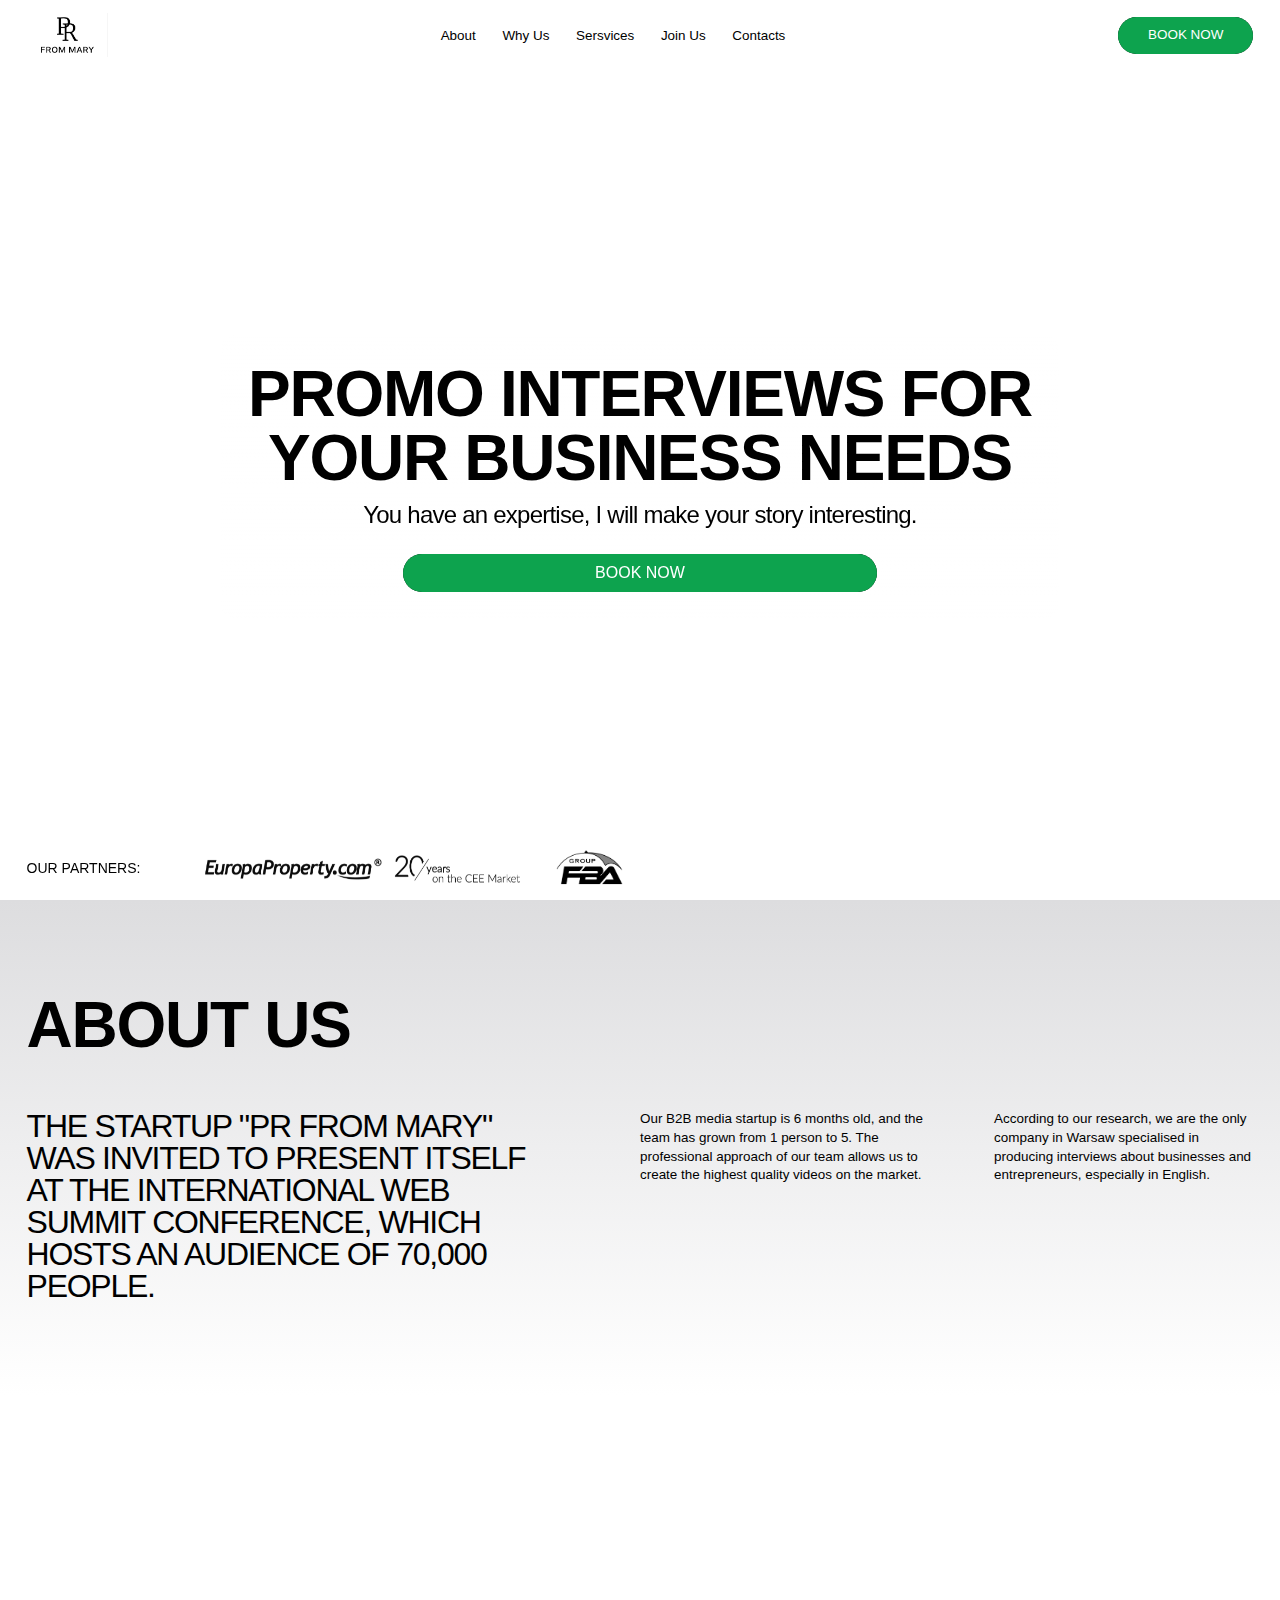
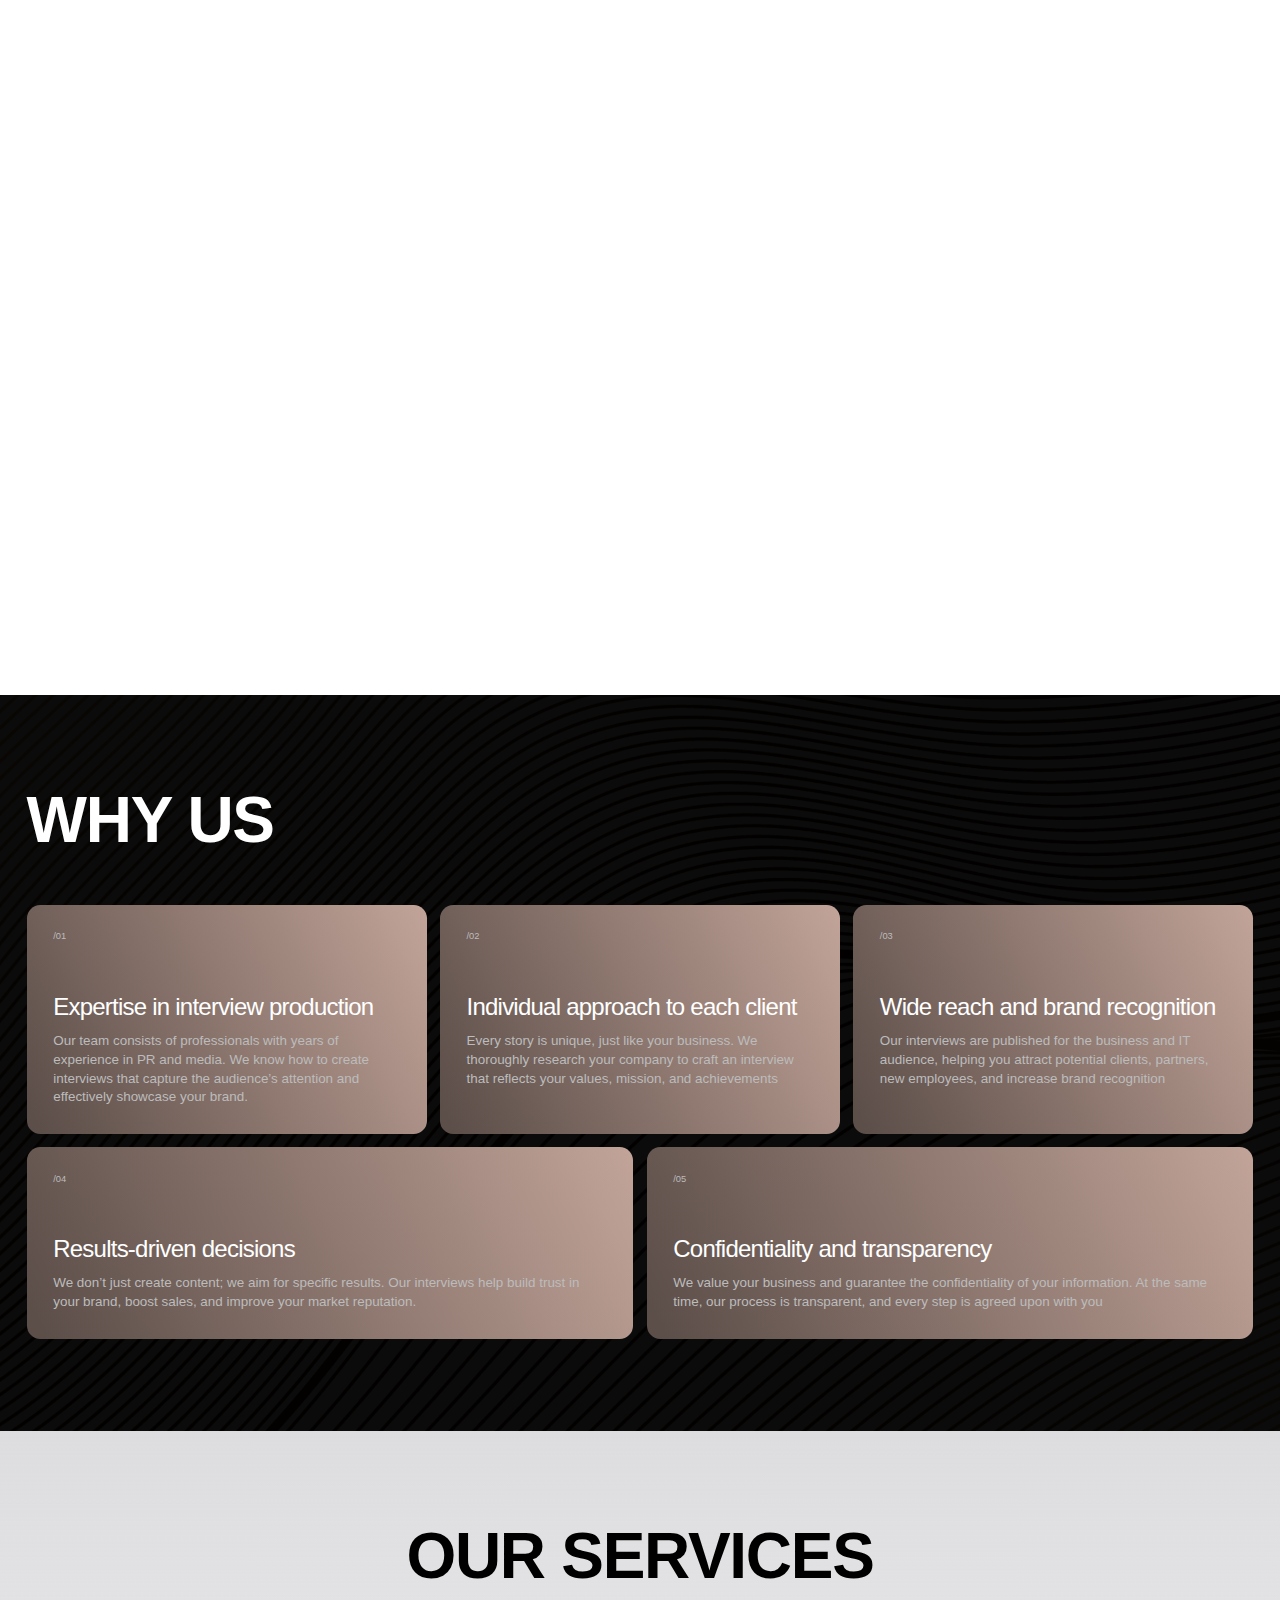
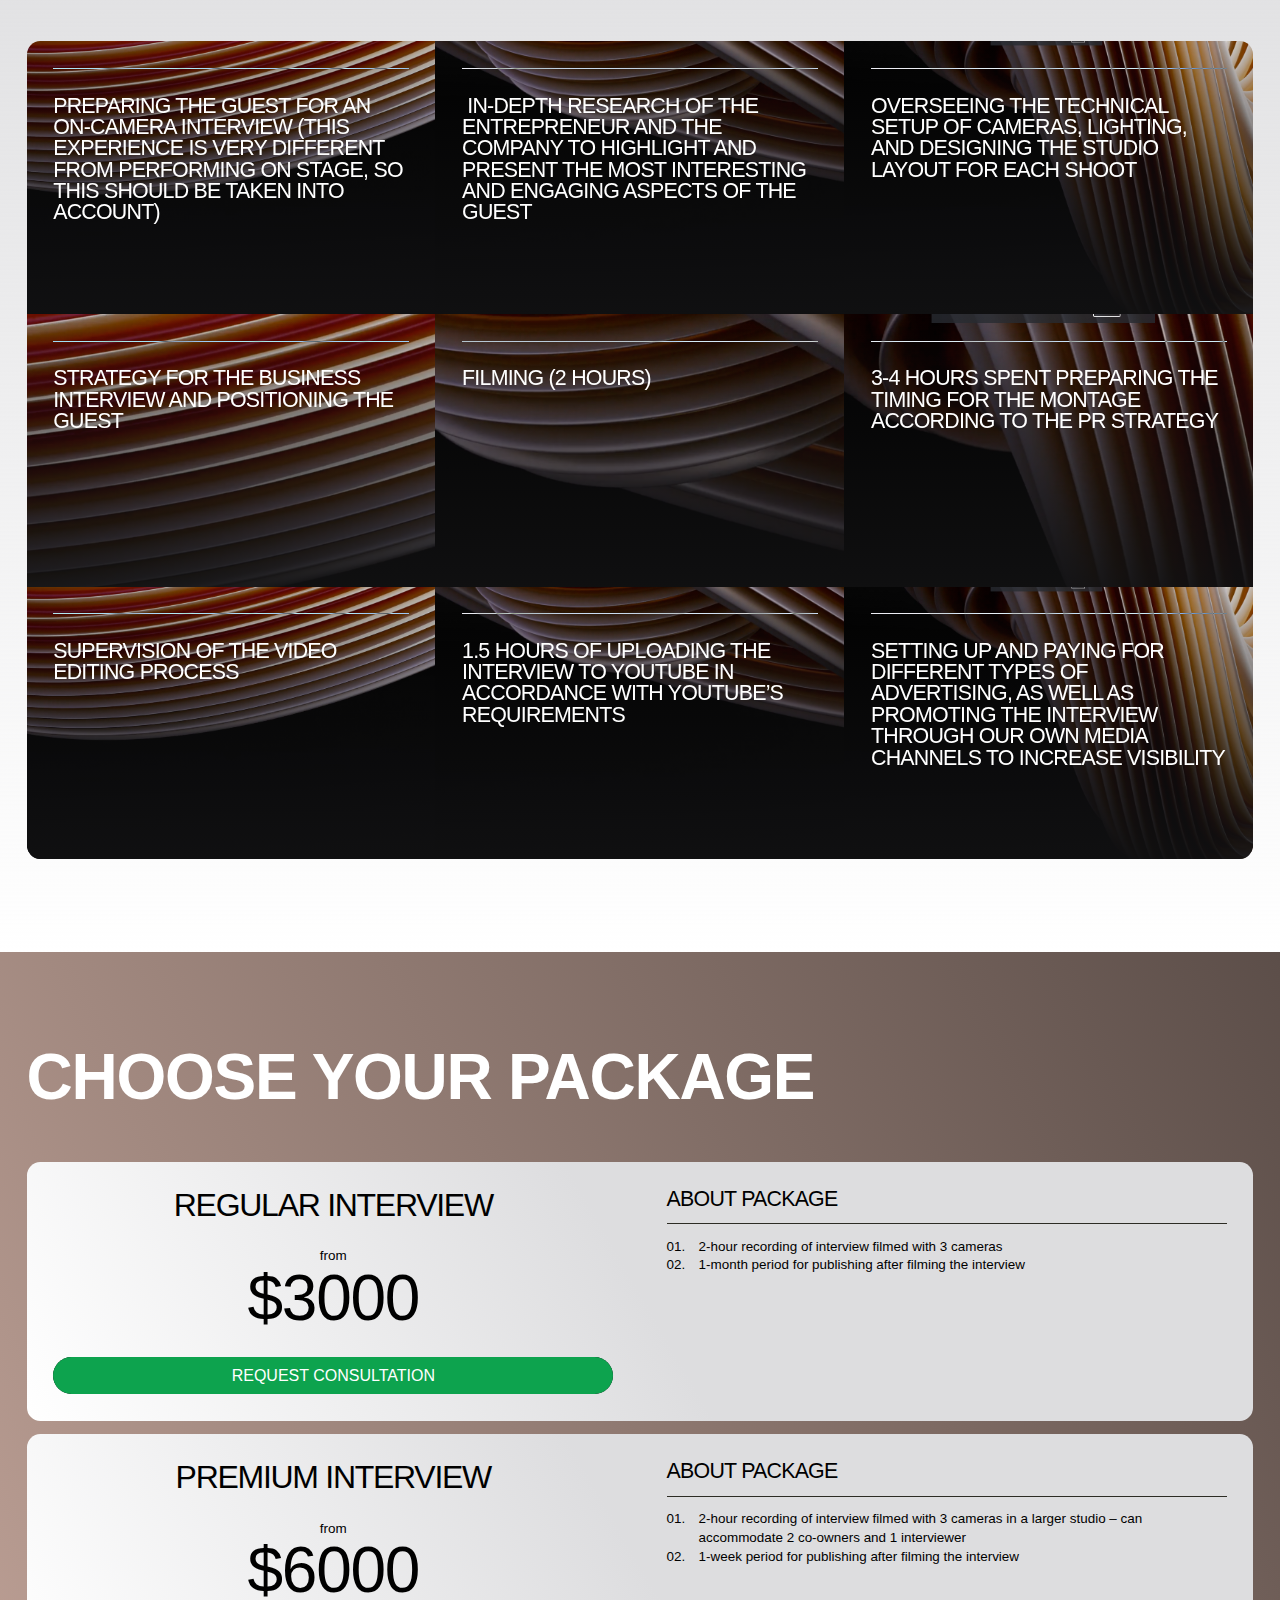
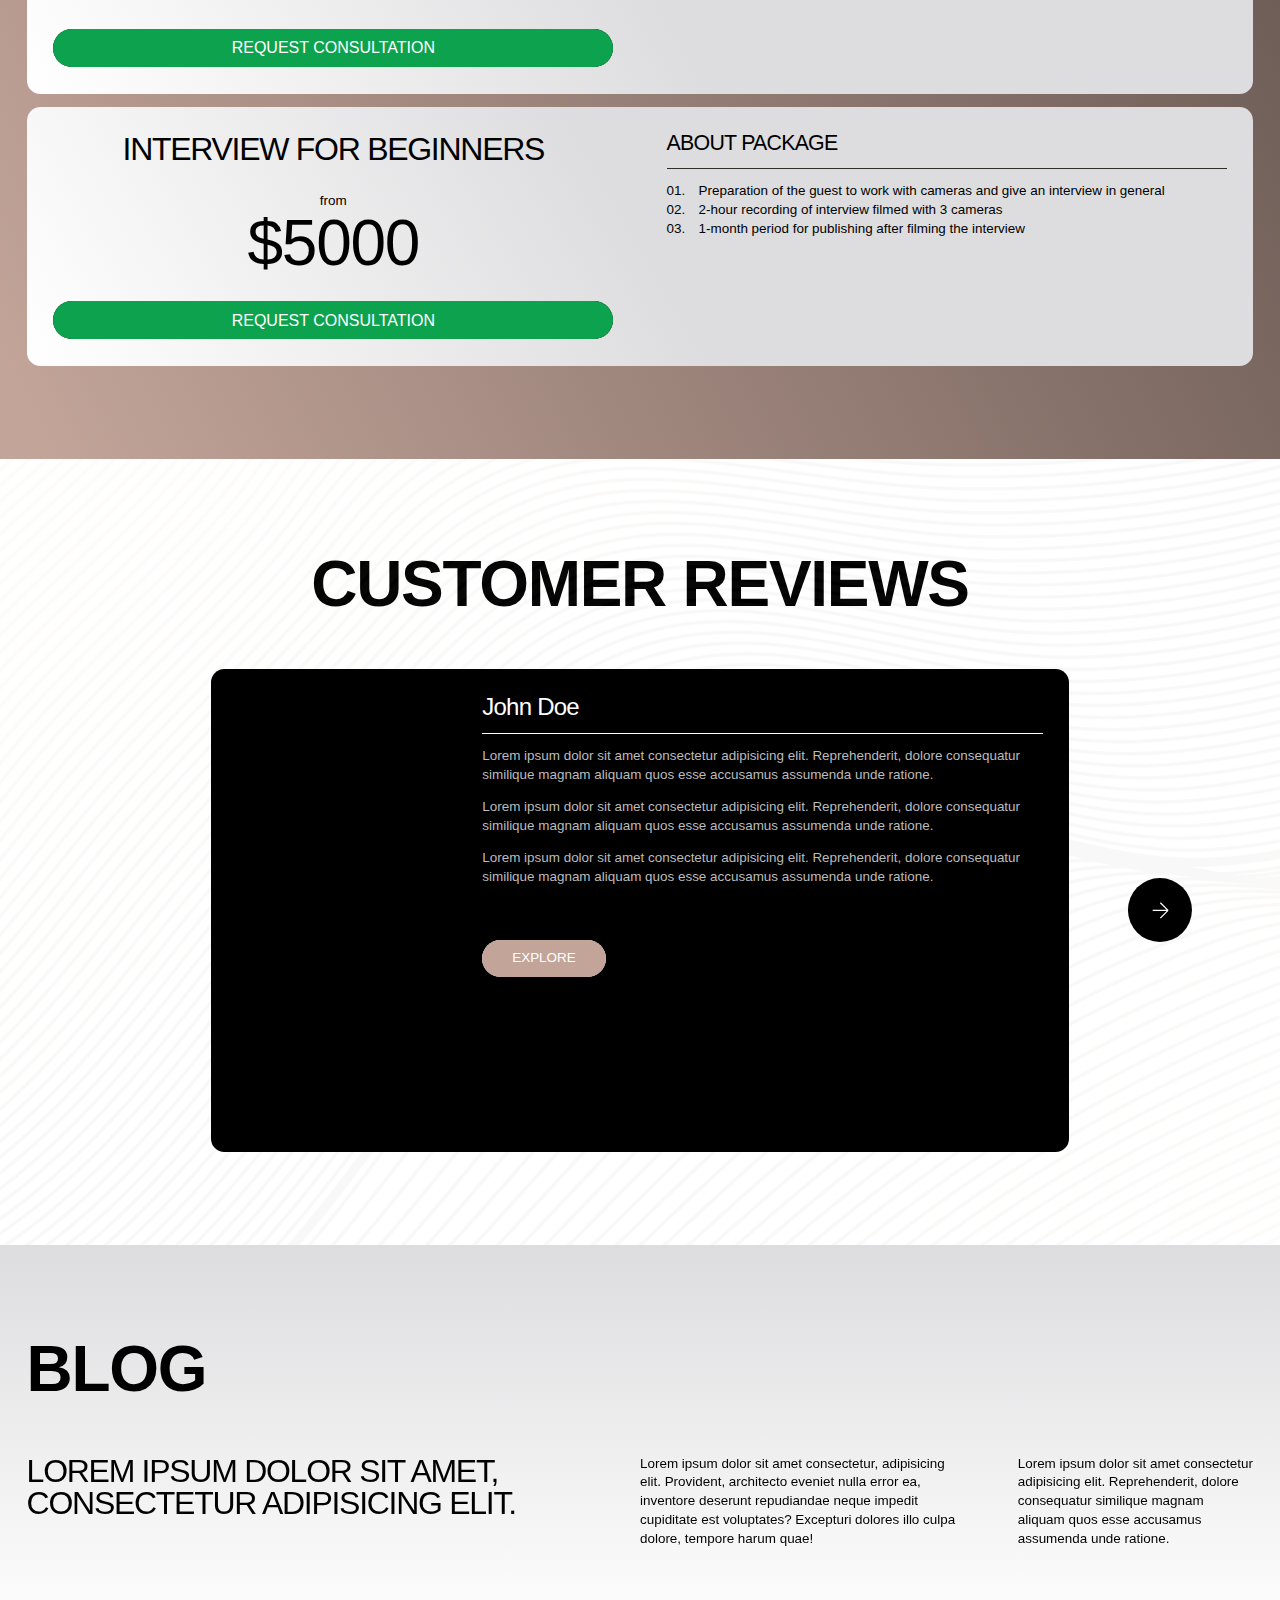
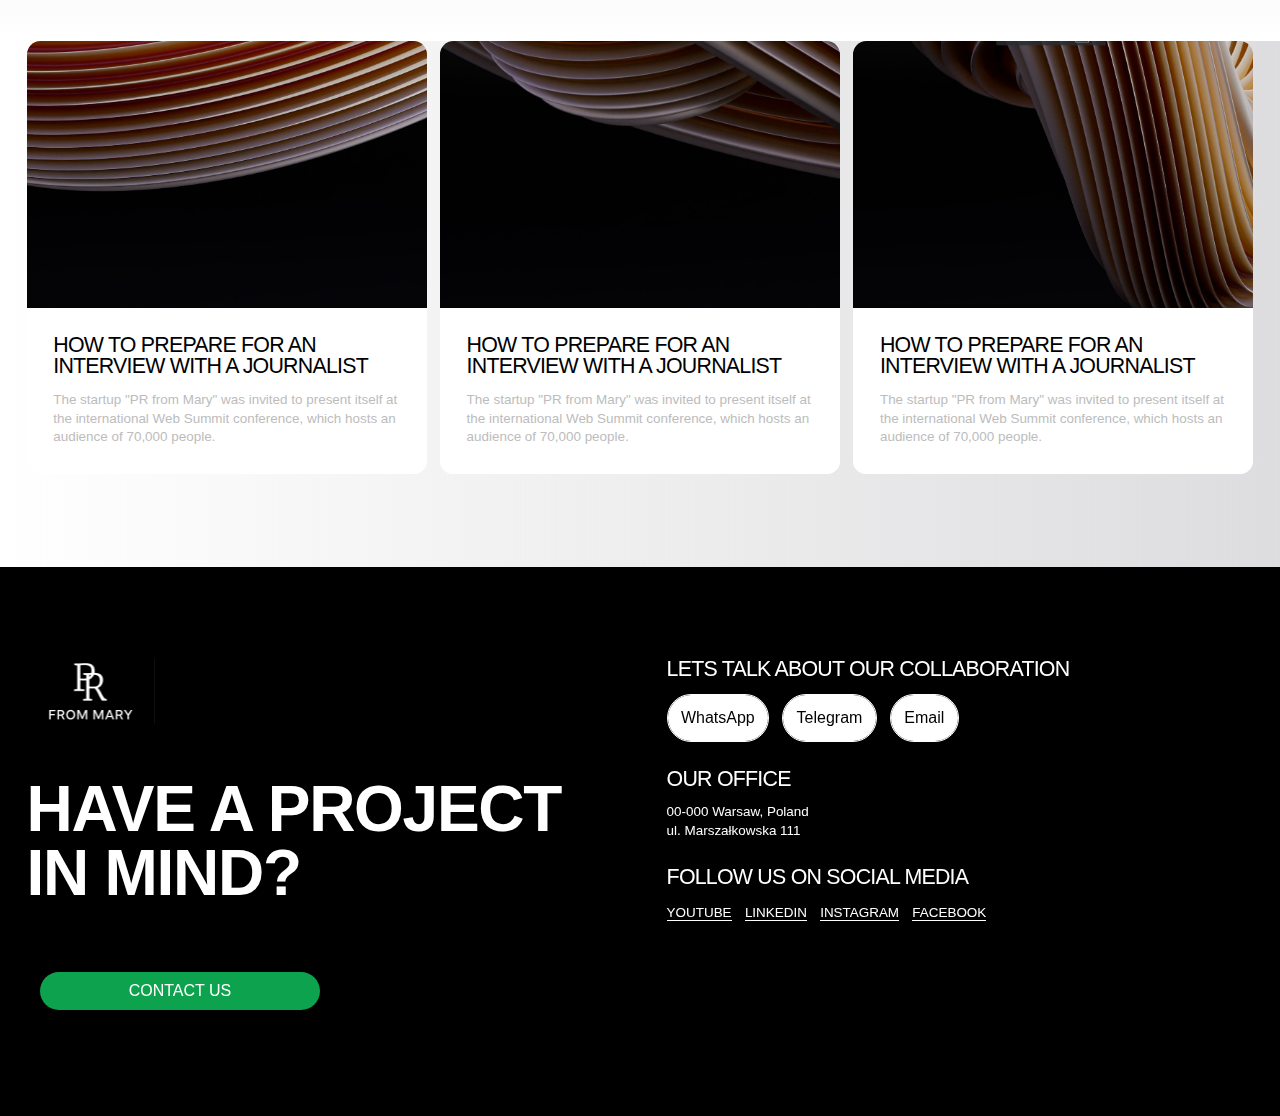
==== index.html @ 4bf8c911 "Initial commit" ====
<!DOCTYPE html>
<html lang="en" data-status="local">

<head>
    <meta charset="utf-8">
    <meta name="viewport" content="width=device-width, initial-scale=1.0, maximum-scale=1.0, user-scalable=0">
    <meta name="format-detection" content="telephone=no">
    <meta name="format-detection" content="date=no">
    <meta name="format-detection" content="address=no">
    <meta name="format-detection" content="email=no">
    <meta content="notranslate" name="google">
    <link rel="icon" type="image/png" sizes="32x32" href="./static/favicon-32x32.png">
    <link rel="icon" type="image/png" sizes="16x16" href="./static/favicon-16x16.png">
    <link rel="mask-icon" href="./static/safari-pinned-tab.svg">
    <link rel="shortcut icon" href="./static/favicon.ico">
    <meta name="msapplication-TileColor" content="#da532c">
    <meta name="msapplication-config" content="./static/browserconfig.xml">
    <meta name="theme-color" content="#ffffff">
    <title>SalesFest-2024</title>
    <meta name="description" content="">
    <link rel="stylesheet" href="./assets/styles/main.min.css">
</head>

<body class="index" id="index">
    <!-- START SVG SPRITE--><svg xmlns="http://www.w3.org/2000/svg" xmlns:xlink="http://www.w3.org/1999/xlink" width="0" height="0" style="position:absolute">

        <symbol id="icon-logo" viewBox="0 0 245 47">
            <path fill-rule="evenodd" clip-rule="evenodd" d="M202.764 21.86c0 1.012-.915 1.88-1.899 1.88h-.959v2.864h.959c2.613 0 4.757-2.138 4.757-4.745v-5.283h5.001v10.028h2.857V13.711h-10.716v8.148zm23.576-.99c0 2.039-1.468 3.872-3.5 3.872h-.143c-2.032 0-3.501-1.602-3.501-3.871v-7.16h-2.858v7.16c0 4.3 2.941 6.45 6.359 6.45h.143c1.524 0 2.715-.507 3.5-1.433v.86c0 2.709-1.722 3.796-3.5 3.796h-.143c-1.525 0-2.947-1.047-3.501-2.39l-2.379.88c.901 2.292 3.293 4.017 5.88 4.017h.143c3.648 0 6.358-2.668 6.358-6.303V13.71h-2.858v7.16zm15.718-2.145V13.71h2.858v12.893h-2.858V21.59h-7.145v5.014h-2.857V13.711h2.857v5.014h7.145z" fill="#000"></path>
            <mask id="b" style="mask-type:alpha" maskUnits="userSpaceOnUse" x="162" y="7" width="30" height="33">
                <path fill-rule="evenodd" clip-rule="evenodd" d="M162.328 15.069c0-.122.067-.234.174-.292l14.036-7.558a.332.332 0 0 1 .314 0l14.036 7.558c.107.058.174.17.174.292V31.48a.332.332 0 0 1-.172.29l-14.036 7.68a.33.33 0 0 1-.318 0l-14.036-7.68a.332.332 0 0 1-.172-.29V15.069z" fill="url(#a)"></path>
            </mask>
            <g mask="url(#b)">
                <path d="M176.695 22.728l14.367-7.86v16.806l-14.367 7.861V22.728z" fill="url(#c)"></path>
                <path d="M176.695 22.881l-14.367-8.012 14.367-7.736 14.367 7.736-14.367 8.012z" fill="url(#d)"></path>
                <path d="M176.695 22.728l-14.367-7.86v16.806l14.367 7.861V22.728z" fill="url(#e)"></path>
                <mask id="g" style="mask-type:alpha" maskUnits="userSpaceOnUse" x="162" y="7" width="30" height="33">
                    <path fill-rule="evenodd" clip-rule="evenodd" d="M162.32 14.869v16.807l14.367 7.86 14.367-7.86V14.869l-14.367-7.736-14.367 7.736z" fill="url(#f)"></path>
                </mask>
                <g mask="url(#g)">
                    <path d="M176.695 22.732l-14.367-7.86v16.806l14.367 7.86V22.733z" fill="url(#h)"></path>
                    <path d="M162.055 14.594l14.643 8.012" stroke="url(#j)" stroke-width=".387" stroke-linecap="round" filter="url(#i)"></path>
                    <path d="M191.338 14.594l-14.643 8.012" stroke="url(#l)" stroke-width=".387" stroke-linecap="round" filter="url(#k)"></path>
                    <path d="M176.695 40.564V22.605" stroke="url(#n)" stroke-width=".387" stroke-linecap="round" filter="url(#m)"></path>
                    <path d="M162.055 14.594l14.643 8.012" stroke="url(#p)" stroke-width=".332" stroke-linecap="round" filter="url(#o)"></path>
                    <path d="M191.338 14.594l-14.643 8.012" stroke="url(#r)" stroke-width=".332" stroke-linecap="round" filter="url(#q)"></path>
                    <path d="M176.695 40.564V22.605" stroke="url(#t)" stroke-width=".332" stroke-linecap="round" filter="url(#s)"></path>
                </g>
            </g>
            <path d="M130.234 27.147v-6.63h2.75c.748 0 1.341.16 1.778.48.438.316.656.746.656 1.29 0 .388-.123.696-.371.924-.247.227-.575.38-.984.457.297.035.568.124.816.268.247.14.446.33.596.57.152.238.228.523.228.854 0 .351-.09.662-.272.933a1.802 1.802 0 0 1-.789.63c-.343.15-.756.224-1.239.224h-3.169zm1.213-1.079h1.956c.319 0 .57-.076.751-.229a.77.77 0 0 0 .272-.621c0-.308-.091-.55-.272-.725-.181-.179-.432-.268-.751-.268h-1.956v1.843zm0-2.788h1.55c.242 0 .449-.035.621-.104a.875.875 0 0 0 .402-.293.752.752 0 0 0 .142-.458.688.688 0 0 0-.315-.6c-.21-.144-.498-.216-.863-.216h-1.537v1.67zm5.672 3.867v-6.63h1.291v6.63h-1.291zm.652-7.653a.823.823 0 0 1-.579-.224.73.73 0 0 1-.237-.544c0-.213.079-.394.237-.544a.814.814 0 0 1 .579-.229c.224 0 .416.076.574.229.161.15.242.33.242.544 0 .21-.081.391-.242.544a.806.806 0 0 1-.574.224zm1.728 9.566v-3.03h.539a1.72 1.72 0 0 0 .35-.454c.098-.176.18-.384.246-.626.069-.242.126-.524.172-.846.046-.325.087-.696.121-1.113l.207-2.474h4.507v5.512h1.018v3.03h-1.26v-1.912h-4.623v1.913h-1.277zm1.92-3.03h2.961v-4.408h-2.089l-.138 1.369c-.066.696-.15 1.3-.25 1.812-.101.51-.262.918-.484 1.226zM64.371 38.809H50.695v8.127h13.676v-8.127zM61.434 19.555H47.758v8.127h13.675v-8.127zM58.496.328H44.82v8.127h13.676V.328z" fill="#000"></path>
            <path d="M44.814.328h-9.4v46.608h9.4V.329z" fill="#FFE800"></path>
            <path d="M18.805.328H.07v46.608h18.735V.329z" fill="#F22E52"></path>
            <path d="M18.642 38.842L10.09 27.027h7.539c9.074 0 14.59-6.528 14.622-13.35C32.22 6.823 26.671.328 17.63.328L.07.361v8.094H18.446c3.166.033 5.712 1.991 5.712 5.157v.196c0 3.199-2.546 5.124-5.712 5.157H.07v8.094l14.427 19.91H29.804v-8.094l-11.162-.033z" fill="#000"></path>
            <path d="M84.118 41.843h10.803c.914 0 1.828-.195 2.71-.555V6.79a7.547 7.547 0 0 0-2.71-.522H79.093v-.033h-.686v35.61h5.712z" fill="#056CF2"></path>
            <path d="M110.258 8.943C106.799 3.753 101.054.36 94.526.36h-24.12v8.03h24.447c3.819 0 7.213 2.709 8.975 6.462 0 0 4.015 7.54.686 15.83-1.436 4.635-5.288 8.29-9.661 8.29h-16.45v-11.26h-7.997v19.224h24.12c7.573 0 14.1-4.602 17.234-11.293.522-1.11.946-2.285 1.273-3.525 4.341-14.1-2.775-23.174-2.775-23.174z" fill="#000"></path>
            <defs>
                <filter id="i" x="161.307" y="13.846" width="16.136" height="9.508" filterUnits="userSpaceOnUse" color-interpolation-filters="sRGB">
                    <feFlood flood-opacity="0" result="BackgroundImageFix"></feFlood>
                    <feBlend in="SourceGraphic" in2="BackgroundImageFix" result="shape"></feBlend>
                    <feGaussianBlur stdDeviation=".276" result="effect1_foregroundBlur_435_1633"></feGaussianBlur>
                </filter>
                <filter id="k" x="175.947" y="13.846" width="16.136" height="9.508" filterUnits="userSpaceOnUse" color-interpolation-filters="sRGB">
                    <feFlood flood-opacity="0" result="BackgroundImageFix"></feFlood>
                    <feBlend in="SourceGraphic" in2="BackgroundImageFix" result="shape"></feBlend>
                    <feGaussianBlur stdDeviation=".276" result="effect1_foregroundBlur_435_1633"></feGaussianBlur>
                </filter>
                <filter id="m" x="175.947" y="21.858" width="1.496" height="19.453" filterUnits="userSpaceOnUse" color-interpolation-filters="sRGB">
                    <feFlood flood-opacity="0" result="BackgroundImageFix"></feFlood>
                    <feBlend in="SourceGraphic" in2="BackgroundImageFix" result="shape"></feBlend>
                    <feGaussianBlur stdDeviation=".276" result="effect1_foregroundBlur_435_1633"></feGaussianBlur>
                </filter>
                <filter id="o" x="161.725" y="14.264" width="15.308" height="8.675" filterUnits="userSpaceOnUse" color-interpolation-filters="sRGB">
                    <feFlood flood-opacity="0" result="BackgroundImageFix"></feFlood>
                    <feBlend in="SourceGraphic" in2="BackgroundImageFix" result="shape"></feBlend>
                    <feGaussianBlur stdDeviation=".083" result="effect1_foregroundBlur_435_1633"></feGaussianBlur>
                </filter>
                <filter id="q" x="176.365" y="14.264" width="15.308" height="8.675" filterUnits="userSpaceOnUse" color-interpolation-filters="sRGB">
                    <feFlood flood-opacity="0" result="BackgroundImageFix"></feFlood>
                    <feBlend in="SourceGraphic" in2="BackgroundImageFix" result="shape"></feBlend>
                    <feGaussianBlur stdDeviation=".083" result="effect1_foregroundBlur_435_1633"></feGaussianBlur>
                </filter>
                <filter id="s" x="176.365" y="22.276" width=".66" height="18.621" filterUnits="userSpaceOnUse" color-interpolation-filters="sRGB">
                    <feFlood flood-opacity="0" result="BackgroundImageFix"></feFlood>
                    <feBlend in="SourceGraphic" in2="BackgroundImageFix" result="shape"></feBlend>
                    <feGaussianBlur stdDeviation=".083" result="effect1_foregroundBlur_435_1633"></feGaussianBlur>
                </filter>
                <linearGradient id="a" x1="176.695" y1="20.955" x2="162.357" y2="31.739" gradientUnits="userSpaceOnUse">
                    <stop stop-color="#FF5201"></stop>
                    <stop offset=".51" stop-color="#EB3D00"></stop>
                    <stop offset="1" stop-color="#D42600"></stop>
                </linearGradient>
                <linearGradient id="c" x1="190.791" y1="15.409" x2="176.966" y2="39.535" gradientUnits="userSpaceOnUse">
                    <stop stop-color="#FF8004"></stop>
                    <stop offset="1" stop-color="#FF5201"></stop>
                </linearGradient>
                <linearGradient id="d" x1="176.695" y1="7.409" x2="176.695" y2="22.881" gradientUnits="userSpaceOnUse">
                    <stop stop-color="#FF6605"></stop>
                    <stop offset="1" stop-color="#FF8A06"></stop>
                </linearGradient>
                <linearGradient id="e" x1="176.695" y1="20.945" x2="162.328" y2="31.721" gradientUnits="userSpaceOnUse">
                    <stop stop-color="#FF5201"></stop>
                    <stop offset=".51" stop-color="#EB3D00"></stop>
                    <stop offset="1" stop-color="#D42600"></stop>
                </linearGradient>
                <linearGradient id="f" x1="176.687" y1="20.947" x2="162.32" y2="31.722" gradientUnits="userSpaceOnUse">
                    <stop stop-color="#FF5201"></stop>
                    <stop offset=".51" stop-color="#EB3D00"></stop>
                    <stop offset="1" stop-color="#D42600"></stop>
                </linearGradient>
                <linearGradient id="h" x1="173.932" y1="21.778" x2="170.617" y2="36.698" gradientUnits="userSpaceOnUse">
                    <stop stop-color="#FF0101" stop-opacity="0"></stop>
                    <stop offset="1" stop-color="#DD2800" stop-opacity=".71"></stop>
                </linearGradient>
                <linearGradient id="j" x1="162.331" y1="15.423" x2="176.698" y2="23.159" gradientUnits="userSpaceOnUse">
                    <stop stop-color="#FF8708"></stop>
                    <stop offset="1" stop-color="#FFC700"></stop>
                </linearGradient>
                <linearGradient id="l" x1="191.338" y1="14.594" x2="176.971" y2="22.33" gradientUnits="userSpaceOnUse">
                    <stop stop-color="#FF9B06"></stop>
                    <stop offset="1" stop-color="#FFC700"></stop>
                </linearGradient>
                <linearGradient id="n" x2="0" gradientUnits="userSpaceOnUse">
                    <stop stop-color="#FF5402"></stop>
                    <stop offset="1" stop-color="#FFC700"></stop>
                </linearGradient>
                <linearGradient id="p" x1="162.331" y1="15.423" x2="176.698" y2="23.159" gradientUnits="userSpaceOnUse">
                    <stop stop-color="#FF8708"></stop>
                    <stop offset="1" stop-color="#FFC700"></stop>
                </linearGradient>
                <linearGradient id="r" x1="191.338" y1="14.594" x2="176.971" y2="22.33" gradientUnits="userSpaceOnUse">
                    <stop stop-color="#FF9B06"></stop>
                    <stop offset="1" stop-color="#FFC700"></stop>
                </linearGradient>
                <linearGradient id="t" x2="0" gradientUnits="userSpaceOnUse">
                    <stop stop-color="#FF5402"></stop>
                    <stop offset="1" stop-color="#FFC700"></stop>
                </linearGradient>
            </defs>
        </symbol>

    </svg>

    <!-- END SVG SPRITE-->
    <!-- START LOADER--><!-- <div class="preloader" data-lenis-prevent>
  <img class="rte-form__img" src="./assets/images/footer.png" alt="" />
  <img class="rte-form__img--1" src="./assets/images/salesfest.png" alt="" />
  <img class="rte-form__img--2" src="./assets/images/deco-2.png" alt="" />
  <img class="rte-form__img--3" src="./assets/images/deco-3.png" alt="" />
  <svg
    class="preloader-svg"
    width="245"
    height="47"
    viewBox="0 0 245 47"
    fill="none"
    xmlns="http://www.w3.org/2000/svg"
  >
    <g data-loader-path xmlns="http://www.w3.org/2000/svg">
      <path
        fill-rule="evenodd"
        clip-rule="evenodd"
        d="M202.764 21.8592C202.764 22.8717 201.849 23.7392 200.865 23.7392H199.906V26.6043H200.865C203.478 26.6043 205.622 24.4658 205.622 21.8592V16.576H210.623V26.6043H213.48V13.7109H202.764V21.8592ZM226.34 20.8709C226.34 22.9086 224.872 24.7419 222.84 24.7419H222.697C220.665 24.7419 219.196 23.14 219.196 20.8709V13.7109H216.338V20.8709C216.338 25.1718 219.279 27.3207 222.697 27.3207H222.84C224.364 27.3207 225.555 26.8142 226.34 25.8882V26.7476C226.34 29.4566 224.618 30.5441 222.84 30.5441H222.697C221.172 30.5441 219.75 29.4971 219.196 28.1543L216.817 29.0339C217.718 31.3262 220.11 33.0511 222.697 33.0511H222.84C226.488 33.0511 229.198 30.3826 229.198 26.7476V13.7109H226.34V20.8709ZM242.058 18.7249V13.7109H244.916V26.6043H242.058V21.5903H234.913V26.6043H232.056V13.7109H234.913V18.7249H242.058Z"
        fill="black"
      />
      <g xmlns="http://www.w3.org/2000/svg" mask="url(#mask0_435_1633)">
        <path
          d="M176.695 22.7283L191.062 14.8672V31.6739L176.695 39.535V22.7283Z"
          fill="url(#paint1_linear_435_1633)"
        />
        <path
          d="M176.695 22.8811L162.328 14.8689L176.695 7.13281L191.062 14.8689L176.695 22.8811Z"
          fill="url(#paint2_linear_435_1633)"
        />
        <path
          d="M176.695 22.7283L162.328 14.8672V31.6739L176.695 39.535V22.7283Z"
          fill="url(#paint3_linear_435_1633)"
        />
        <mask
          id="mask1_435_1633"
          style="mask-type:alpha"
          maskUnits="userSpaceOnUse"
          x="162"
          y="7"
          width="30"
          height="33"
        >
          <path
            fill-rule="evenodd"
            clip-rule="evenodd"
            d="M162.32 14.8689V31.6756L176.687 39.5367L191.054 31.6756V14.8689L176.687 7.13281L162.32 14.8689Z"
            fill="url(#paint4_linear_435_1633)"
          />
        </mask>
        <g mask="url(#mask1_435_1633)">
          <path
            d="M176.695 22.7322L162.328 14.8711V31.6778L176.695 39.5389V22.7322Z"
            fill="url(#paint5_linear_435_1633)"
          />
          <g filter="url(#filter0_f_435_1633)">
            <path
              d="M162.055 14.5938L176.698 22.6063"
              stroke="url(#paint6_linear_435_1633)"
              stroke-width="0.386803"
              stroke-linecap="round"
            />
          </g>
          <g filter="url(#filter1_f_435_1633)">
            <path
              d="M191.338 14.5938L176.695 22.6063"
              stroke="url(#paint7_linear_435_1633)"
              stroke-width="0.386803"
              stroke-linecap="round"
            />
          </g>
          <g filter="url(#filter2_f_435_1633)">
            <path
              d="M176.695 40.564V22.6055"
              stroke="url(#paint8_linear_435_1633)"
              stroke-width="0.386803"
              stroke-linecap="round"
            />
          </g>
          <g filter="url(#filter3_f_435_1633)">
            <path
              d="M162.055 14.5938L176.698 22.6063"
              stroke="url(#paint9_linear_435_1633)"
              stroke-width="0.331546"
              stroke-linecap="round"
            />
          </g>
          <g filter="url(#filter4_f_435_1633)">
            <path
              d="M191.338 14.5938L176.695 22.6063"
              stroke="url(#paint10_linear_435_1633)"
              stroke-width="0.331546"
              stroke-linecap="round"
            />
          </g>
          <g filter="url(#filter5_f_435_1633)">
            <path
              d="M176.695 40.564V22.6055"
              stroke="url(#paint11_linear_435_1633)"
              stroke-width="0.331546"
              stroke-linecap="round"
            />
          </g>
        </g>
      </g>

      <path
        xmlns="http://www.w3.org/2000/svg"
        d="M130.234 27.1472V20.5172H132.984C133.732 20.5172 134.325 20.6769 134.762 20.9964C135.2 21.313 135.418 21.7432 135.418 22.2869C135.418 22.6753 135.295 22.9834 135.047 23.2106C134.8 23.4381 134.472 23.5905 134.063 23.6682C134.36 23.7028 134.631 23.7919 134.879 23.9358C135.126 24.0768 135.325 24.2668 135.475 24.5057C135.627 24.7443 135.703 25.0292 135.703 25.3602C135.703 25.7114 135.613 26.0221 135.431 26.2927C135.25 26.56 134.987 26.7702 134.642 26.9226C134.299 27.0724 133.886 27.1472 133.403 27.1472H130.234ZM131.447 26.0681H133.403C133.722 26.0681 133.973 25.9918 134.154 25.8393C134.335 25.6869 134.426 25.4797 134.426 25.2179C134.426 24.9098 134.335 24.6683 134.154 24.4927C133.973 24.3141 133.722 24.225 133.403 24.225H131.447V26.0681ZM131.447 23.2798H132.997C133.239 23.2798 133.446 23.2452 133.618 23.176C133.794 23.1071 133.928 23.0092 134.02 22.8826C134.115 22.753 134.162 22.6006 134.162 22.425C134.162 22.1691 134.057 21.969 133.847 21.8251C133.637 21.6811 133.349 21.6093 132.984 21.6093H131.447V23.2798ZM137.119 27.1472V20.5172H138.41V27.1472H137.119ZM137.771 19.4943C137.546 19.4943 137.354 19.4193 137.192 19.2698C137.034 19.1174 136.955 18.9359 136.955 18.726C136.955 18.5129 137.034 18.3317 137.192 18.1819C137.354 18.0295 137.546 17.9531 137.771 17.9531C137.995 17.9531 138.187 18.0295 138.345 18.1819C138.506 18.3317 138.587 18.5129 138.587 18.726C138.587 18.9359 138.506 19.1174 138.345 19.2698C138.187 19.4193 137.995 19.4943 137.771 19.4943ZM139.499 29.0595V26.0293H140.038C140.176 25.9027 140.293 25.7515 140.388 25.5759C140.486 25.4003 140.568 25.1918 140.634 24.9502C140.703 24.7084 140.76 24.4264 140.806 24.1043C140.852 23.7788 140.893 23.4077 140.927 22.9906L141.134 20.5172H145.641V26.0293H146.659V29.0595H145.399V27.1472H140.776V29.0595H139.499ZM141.419 26.0293H144.38V21.6221H142.291L142.153 22.9906C142.087 23.6868 142.003 24.2913 141.903 24.8034C141.802 25.3129 141.641 25.7212 141.419 26.0293Z"
        fill="black"
      />
    </g>

    <g data-loader-path-logo>
      <path d="M64.371 38.8086H50.6953V46.9357H64.371V38.8086Z" fill="black" />
      <path d="M61.4335 19.5547H47.7578V27.6818H61.4335V19.5547Z" fill="black" />
      <path d="M58.496 0.328125H44.8203V8.45522H58.496V0.328125Z" fill="black" />
      <path d="M44.8141 0.328125H35.4141V46.9365H44.8141V0.328125Z" fill="#FFE800" />
      <path d="M18.805 0.328125H0.0703125V46.9365H18.805V0.328125Z" fill="#F22E52" />
      <path
        d="M18.6418 38.842L10.0905 27.0267H17.63C26.7037 27.0267 32.2196 20.499 32.2523 13.6774C32.2196 6.82327 26.671 0.328125 17.63 0.328125L0.0703125 0.360766V8.45522H7.57726H14.3335H18.3481C18.3807 8.45522 18.4134 8.45522 18.446 8.45522C21.612 8.48785 24.1578 10.4462 24.1578 13.6122C24.1578 13.6448 24.1578 13.6774 24.1578 13.7101C24.1578 13.7427 24.1578 13.7754 24.1578 13.808C24.1578 17.0066 21.612 18.9323 18.446 18.9649C18.4134 18.9649 18.3807 18.9649 18.3481 18.9649H14.3335H7.57726H4.21546H0.0703125V27.0594L14.4967 46.9691H18.6418H24.5168H29.8043V38.8747L18.6418 38.842Z"
        fill="black"
      />
      <path
        d="M84.1181 41.8434H88.1H91.3639H94.9215C95.8354 41.8434 96.7493 41.6476 97.6305 41.2885V6.78924C96.7819 6.46285 95.868 6.26702 94.9215 6.26702H91.3639H88.1H79.0917V6.23438H78.4062V41.8434H79.0917H84.1181Z"
        fill="#056CF2"
      />
      <path
        d="M110.258 8.94341C106.799 3.75383 101.054 0.359375 94.5264 0.359375H84.0819H70.4062V6.5934V8.3559V8.38854H79.0882H79.741H88.0312H91.2951H94.8528C98.6715 8.38854 102.066 11.0976 103.828 14.851C103.828 14.851 107.843 22.3906 104.514 30.6809C103.078 35.3156 99.2264 38.9712 94.8528 38.9712H91.2951H88.0312H84.0819H79.0882H78.4028V27.7108H70.4062V38.9712V42.5941V46.9351H79.0882H84.0819H94.5264C102.099 46.9351 108.626 42.333 111.76 35.642C112.282 34.5323 112.706 33.3573 113.033 32.117C117.374 18.017 110.258 8.94341 110.258 8.94341Z"
        fill="black"
      />
    </g>

    <defs>
      <filter
        id="filter5_f_435_1633"
        x="176.365"
        y="22.2756"
        width="0.659671"
        height="18.6206"
        filterUnits="userSpaceOnUse"
        color-interpolation-filters="sRGB"
      >
        <feFlood flood-opacity="0" result="BackgroundImageFix" />
        <feBlend mode="normal" in="SourceGraphic" in2="BackgroundImageFix" result="shape" />
        <feGaussianBlur stdDeviation="0.0828865" result="effect1_foregroundBlur_435_1633" />
      </filter>
      <linearGradient
        id="paint0_linear_435_1633"
        x1="176.695"
        y1="20.9552"
        x2="162.357"
        y2="31.7387"
        gradientUnits="userSpaceOnUse"
      >
        <stop stop-color="#FF5201" />
        <stop offset="0.510417" stop-color="#EB3D00" />
        <stop offset="1" stop-color="#D42600" />
      </linearGradient>
      <linearGradient
        id="paint1_linear_435_1633"
        x1="190.791"
        y1="15.4093"
        x2="176.966"
        y2="39.535"
        gradientUnits="userSpaceOnUse"
      >
        <stop stop-color="#FF8004" />
        <stop offset="1" stop-color="#FF5201" />
      </linearGradient>
      <linearGradient
        id="paint2_linear_435_1633"
        x1="176.695"
        y1="7.40894"
        x2="176.695"
        y2="22.8811"
        gradientUnits="userSpaceOnUse"
      >
        <stop stop-color="#FF6605" />
        <stop offset="1" stop-color="#FF8A06" />
      </linearGradient>
      <linearGradient
        id="paint3_linear_435_1633"
        x1="176.695"
        y1="20.9455"
        x2="162.328"
        y2="31.7206"
        gradientUnits="userSpaceOnUse"
      >
        <stop stop-color="#FF5201" />
        <stop offset="0.510417" stop-color="#EB3D00" />
        <stop offset="1" stop-color="#D42600" />
      </linearGradient>
    </defs>
  </svg>
</div> -->

    <!-- END LOADER-->
    <!-- START POPUP MODAL-->
    <!-- END POPUP MODAL-->
    <!-- START MENU-->
    <!-- END MENU-->
    <!-- --------->
    <!-- --------->
    <!-- --------->
    <!-- --------->
    <!-- START HEADER-->
    <header class="header">
        <div class="header-inner">
            <div class="header-logo"><a href="#"><img src="./assets/images/logo-white.png" alt=""></a></div>
            <div class="header-nav">
                <ul class="header-nav-list">
                    <li class="header-nav-item"><a class="header-nav-item__link text-20 text-black" href="#about">About</a></li>
                    <li class="header-nav-item"><a class="header-nav-item__link text-20 text-black" href="#leaders">Why Us</a></li>
                    <li class="header-nav-item"><a class="header-nav-item__link text-20 text-black" href="#agenda">Sersvices</a></li>
                    <li class="header-nav-item"><a class="header-nav-item__link text-20 text-black" href="#join">Join Us</a></li>
                    <li class="header-nav-item"><a class="header-nav-item__link text-20 text-black" href="#team">Contacts</a></li>
                </ul>
            </div>
            <div class="header-contacts-wrap">
                <div class="header-btn">
                    <button class="button button--mimas button--green" data-open-tickets-form><span class="text-20 text-white">BOOK NOW</span></button>
                </div>
                <div class="header-burger-wrap">
                    <button class="header-burger">
                        <div class="header-burger__line"></div>
                        <div class="header-burger__line"></div>
                        <div class="header-burger__line"></div>
                    </button>
                </div>
            </div>
        </div>
        <div class="header-menu-tab">
            <div class="header-menu-tab__bg"><svg xmlns="http://www.w3.org/2000/svg" width="768" height="1024" viewBox="0 0 768 1024" fill="none">
                    <path d="M-35.5 853L769.5 794.5V1040.5H-35.5V853Z" fill="#9A66DE" />
                    <path d="M-60.5 690L802.5 547V824.5L-60.5 865.5V690Z" fill="black" />
                    <path d="M-60.5 685L802.5 542V819.5L-60.5 860.5V685Z" fill="#F77073" />
                    <path d="M799 355L-16.5 409.5V690.5L799 552.5V355Z" fill="black" />
                    <path d="M799 352L-16.5 406.5V687.5L799 549.5V352Z" fill="#FA9246" />
                    <path d="M-28.5 233L786 157.5V388.5L-28.5 429.5V233Z" fill="black" />
                    <path d="M-28.5 228L786 152.5V383.5L-28.5 424.5V228Z" fill="#319B67" />
                    <path d="M834.5 162L-33 273V-20H834.5V162Z" fill="black" />
                    <path d="M834.5 157L-33 268V-25H834.5V157Z" fill="#3162D5" />
                </svg>
            </div>
            <div class="header-nav header-nav--mobile">
                <ul class="header-nav-list">
                    <li class="header-nav-item"><a class="header-nav-item__link text-160 text-white" href="#about">Про SalesFest-2024</a></li>
                    <li class="header-nav-item"><a class="header-nav-item__link text-160 text-white" href="#leaders">Спікери</a></li>
                    <li class="header-nav-item"><a class="header-nav-item__link text-160 text-white" href="#agenda">Програма</a></li>
                    <li class="header-nav-item"><a class="header-nav-item__link text-160 text-white" href="#join">Співробітництво</a></li>
                    <li class="header-nav-item"><a class="header-nav-item__link text-160 text-white" href="#team">Організатор</a></li>
                </ul>
            </div>
        </div>
    </header>
    <div class="page__inner">
        <div class="page__content">
            <div class="container">
                <section class="hero">
                    <div class="hero-inner">
                        <div class="hero__img-wrap">
                            <video src="./assets/images/hero/hero.mp4" autoplay loop muted playsinline> </video>
                        </div>
                        <div class="hero-intro">
                            <div class="hero-intro-title-wrap" parallax-block-hero data-speed="2">
                                <h1 class="text-96 text-black">PROMO INTERVIEWS FOR </br> YOUR BUSINESS NEEDS</h1><span class="text-36 text-black">You have an expertise, I will make your story interesting.</span>
                            </div>
                            <div class="hero-intro-btn-wrap">
                                <button class="button button--mimas button--green button--l"> <span class="text-24 text-white">BOOK NOW</span></button>
                            </div>
                        </div>
                    </div>
                </section>
                <section class="about" id="about">
                    <div class="about-inner">
                        <div class="about-intro">
                            <h2 class="about-intro__title text-96 text-black" parallax-block-hero data-speed="3">About us</h2>
                            <div class="about-text-wrap">
                                <p class="about-text-large text-48 text-black">The startup "PR from Mary" was invited to present itself at the international Web Summit conference, which hosts an audience of 70,000 people.</p>
                                <div class="about-subtext">
                                    <p class="text-20 text-black">Our B2B media startup is 6 months old, and the team has grown from 1 person to 5. The professional approach of our team allows us to create the highest quality videos on the market.</p>
                                    <p class="text-20 text-black">According to our research, we are the only company in Warsaw specialised in producing interviews about businesses and entrepreneurs, especially in English.</p>
                                </div>
                            </div>
                        </div>
                        <div class="about-image-wrap">
                            <video src="./assets/images/about/about.mp4" autoplay loop muted playsinline> </video>
                        </div>
                        <div class="about-list-wrap">
                            <div class="about-list-bg"> <img src="./assets/images/about/about-bg.png" alt=""></div>
                            <h2 class="about-list__title text-96 text-white">WHY US</h2>
                            <div class="about-list">
                                <div class="about-card"> <span class="about-card-number text-14 text-gray">/01</span>
                                    <div class="about-card-text">
                                        <h3 class="text-36 text-white">Expertise in interview production</h3>
                                        <p class="text-20 text-gray">Our team consists of professionals with years of experience in PR and media. We know how to create interviews that capture the audience’s attention and effectively showcase your brand.</p>
                                    </div>
                                </div>
                                <div class="about-card"> <span class="about-card-number text-14 text-gray">/02</span>
                                    <div class="about-card-text">
                                        <h3 class="text-36 text-white">Individual approach to each client</h3>
                                        <p class="text-20 text-gray">Every story is unique, just like your business. We thoroughly research your company to craft an interview that reflects your values, mission, and achievements</p>
                                    </div>
                                </div>
                                <div class="about-card"> <span class="about-card-number text-14 text-gray">/03</span>
                                    <div class="about-card-text">
                                        <h3 class="text-36 text-white">Wide reach and brand recognition</h3>
                                        <p class="text-20 text-gray">Our interviews are published for the business and IT audience, helping you attract potential clients, partners, new employees, and increase brand recognition</p>
                                    </div>
                                </div>
                                <div class="about-card"> <span class="about-card-number text-14 text-gray">/04</span>
                                    <div class="about-card-text">
                                        <h3 class="text-36 text-white">Results-driven decisions</h3>
                                        <p class="text-20 text-gray">We don’t just create content; we aim for specific results. Our interviews help build trust in your brand, boost sales, and improve your market reputation.</p>
                                    </div>
                                </div>
                                <div class="about-card"> <span class="about-card-number text-14">/05</span>
                                    <div class="about-card-text">
                                        <h3 class="text-36 text-white">Confidentiality and transparency</h3>
                                        <p class="text-20 text-gray">We value your business and guarantee the confidentiality of your information. At the same time, our process is transparent, and every step is agreed upon with you</p>
                                    </div>
                                </div>
                            </div>
                        </div>
                    </div>
                </section>
                <section class="services" id="services">
                    <div class="services-inner">
                        <h2 class="services-title text-96 text-black">our services</h2>
                        <div class="services-list">
                            <div class="services-item">
                                <div class="services-item__img-wrap"><img src="./assets/images/services/1.jpg" alt=""></div>
                                <div class="services-item-line"></div>
                                <h3 class="text-32-u text-white">Preparing the guest for an on-camera interview (this experience is very different from performing on stage, so this should be taken into account)</h3>
                            </div>
                            <div class="services-item">
                                <div class="services-item__img-wrap"><img src="./assets/images/services/2.jpg" alt=""></div>
                                <div class="services-item-line"></div>
                                <h3 class="text-32-u text-white"> In-depth research of the entrepreneur and the company to highlight and present the most interesting and engaging aspects of the guest</h3>
                            </div>
                            <div class="services-item">
                                <div class="services-item__img-wrap"><img src="./assets/images/services/3.jpg" alt=""></div>
                                <div class="services-item-line"></div>
                                <h3 class="text-32-u text-white">Overseeing the technical setup of cameras, lighting, and designing the studio layout for each shoot</h3>
                            </div>
                            <div class="services-item">
                                <div class="services-item__img-wrap"><img src="./assets/images/services/1.jpg" alt=""></div>
                                <div class="services-item-line"></div>
                                <h3 class="text-32-u text-white">Strategy for the business interview and positioning the guest</h3>
                            </div>
                            <div class="services-item">
                                <div class="services-item__img-wrap"><img src="./assets/images/services/2.jpg" alt=""></div>
                                <div class="services-item-line"></div>
                                <h3 class="text-32-u text-white">Filming (2 hours)</h3>
                            </div>
                            <div class="services-item">
                                <div class="services-item__img-wrap"><img src="./assets/images/services/3.jpg" alt=""></div>
                                <div class="services-item-line"></div>
                                <h3 class="text-32-u text-white">3-4 hours spent preparing the timing for the montage according to the PR strategy</h3>
                            </div>
                            <div class="services-item">
                                <div class="services-item__img-wrap"><img src="./assets/images/services/1.jpg" alt=""></div>
                                <div class="services-item-line"></div>
                                <h3 class="text-32-u text-white">Supervision of the video editing process</h3>
                            </div>
                            <div class="services-item">
                                <div class="services-item__img-wrap"><img src="./assets/images/services/2.jpg" alt=""></div>
                                <div class="services-item-line"></div>
                                <h3 class="text-32-u text-white">1.5 hours of uploading the interview to YouTube in accordance with YouTube’s requirements</h3>
                            </div>
                            <div class="services-item">
                                <div class="services-item__img-wrap"><img src="./assets/images/services/3.jpg" alt=""></div>
                                <div class="services-item-line"></div>
                                <h3 class="text-32-u text-white">Setting up and paying for different types of advertising, as well as promoting the interview through our own media channels to increase visibility</h3>
                            </div>
                        </div>
                    </div>
                </section>
                <section class="join" id="join">
                    <div class="join-inner">
                        <h2 class="join__title text-96 text-white" parallax-block-hero data-speed="3">Choose Your Package</h2>
                        <div class="join-list">
                            <div class="join-card">
                                <div class="join-card-left"><span class="text-48 text-black">Regular interview</span>
                                    <div class="join-card-price-wrap"><span class="text-20 text-black">from</span><span class="join-card-price text-96-m text-black">$3000</span></div><a class="button button--mimas button--green button--l" href=""> <span class="text-24 text-white">REQUEST CONSULTATION</span></a>
                                </div>
                                <div class="join-card-right"><span class="join-card-right__title text-32-u text-black">ABOUT PACKAGE</span>
                                    <div class="join-card-right-line"></div>
                                    <div class="join-card-right-list">
                                        <div class="join-card-right-item"><span class="join-card-right-card-number text-20 text-black">01.</span>
                                            <p class="text-20 text-black">2-hour recording of interview filmed with 3 cameras</p>
                                        </div>
                                        <div class="join-card-right-item"><span class="join-card-right-card-number text-20 text-black">02.</span>
                                            <p class="text-20 text-black">1-month period for publishing after filming the interview</p>
                                        </div>
                                    </div>
                                </div>
                            </div>
                            <div class="join-card">
                                <div class="join-card-left"><span class="text-48 text-black">Premium interview</span>
                                    <div class="join-card-price-wrap"><span class="text-20 text-black">from</span><span class="join-card-price text-96-m text-black">$6000</span></div><a class="button button--mimas button--green button--l" href=""> <span class="text-24 text-white">REQUEST CONSULTATION</span></a>
                                </div>
                                <div class="join-card-right"><span class="join-card-right__title text-32-u text-black">ABOUT PACKAGE</span>
                                    <div class="join-card-right-line"></div>
                                    <div class="join-card-right-list">
                                        <div class="join-card-right-item"><span class="join-card-right-card-number text-20 text-black">01.</span>
                                            <p class="text-20 text-black">2-hour recording of interview filmed with 3 cameras in a larger studio – can accommodate 2 co-owners and 1 interviewer</p>
                                        </div>
                                        <div class="join-card-right-item"><span class="join-card-right-card-number text-20 text-black">02.</span>
                                            <p class="text-20 text-black">1-week period for publishing after filming the interview</p>
                                        </div>
                                    </div>
                                </div>
                            </div>
                            <div class="join-card">
                                <div class="join-card-left"><span class="text-48 text-black">Interview for beginners</span>
                                    <div class="join-card-price-wrap"><span class="text-20 text-black">from</span><span class="join-card-price text-96-m text-black">$5000</span></div><a class="button button--mimas button--green button--l" href=""> <span class="text-24 text-white">REQUEST CONSULTATION</span></a>
                                </div>
                                <div class="join-card-right"><span class="join-card-right__title text-32-u text-black">ABOUT PACKAGE</span>
                                    <div class="join-card-right-line"></div>
                                    <div class="join-card-right-list">
                                        <div class="join-card-right-item"><span class="join-card-right-card-number text-20 text-black">01.</span>
                                            <p class="text-20 text-black">Preparation of the guest to work with cameras and give an interview in general</p>
                                        </div>
                                        <div class="join-card-right-item"><span class="join-card-right-card-number text-20 text-black">02.</span>
                                            <p class="text-20 text-black">2-hour recording of interview filmed with 3 cameras</p>
                                        </div>
                                        <div class="join-card-right-item"><span class="join-card-right-card-number text-20 text-black">03.</span>
                                            <p class="text-20 text-black">1-month period for publishing after filming the interview</p>
                                        </div>
                                    </div>
                                </div>
                            </div>
                        </div>
                    </div>
                </section>
                <section class="customers" id="customers">
                    <div class="customers-list-bg"> <img src="./assets/images/about/about-bg.png" alt=""></div>
                    <div class="customers-inner">
                        <h2 class="about-intro__title text-96 text-black" parallax-block-hero data-speed="3">customer reviews</h2>
                        <div class="customers-list">
                            <div class="customers-nav">
                                <div class="swiper-button-prev customers-nav-prev">
                                    <svg data-home-advantages-block2-prev width="72" height="72" viewBox="0 0 72 72" fill="none" xmlns="http://www.w3.org/2000/svg">
                                        <path d="M24.0004 36.0215L48.0003 35.9774M24.0004 36.0215L36.0224 47.9994M24.0004 36.0215L35.9783 23.9994" stroke-width="2" />
                                    </svg>
                                </div>
                                <div class="swiper-button-next customers-nav-next"><svg data-home-advantages-block2-next width="70" height="70" viewBox="0 0 70 70" fill="none" xmlns="http://www.w3.org/2000/svg">
                                        <path d="M47 35L23 35M47 35L35 23M47 35L35 47" stroke-width="2" />
                                    </svg>
                                </div>
                            </div>
                            <div class="swiper-container customers-swiper-container">
                                <div class="customers-swiper swiper">
                                    <div class="swiper-wrapper customers-swiper-wrapper">
                                        <div class="customers-card swiper-slide">
                                            <div class="customers-card__img-wrap">
                                                <video src="./assets/images/customers/1.mp4" autoplay loop muted playsinline> </video>
                                            </div>
                                            <div class="customers-card__text-wrap">
                                                <div class="customers-card__text">
                                                    <h3 class="text-36 text-white">John Doe</h3>
                                                    <div class="customers-card-line"></div>
                                                    <p class="text-20 text-gray">Lorem ipsum dolor sit amet consectetur adipisicing elit. Reprehenderit, dolore consequatur similique magnam aliquam quos esse accusamus assumenda unde ratione.
                                                    <p class="text-20 text-gray">Lorem ipsum dolor sit amet consectetur adipisicing elit. Reprehenderit, dolore consequatur similique magnam aliquam quos esse accusamus assumenda unde ratione.
                                                    <p class="text-20 text-gray">Lorem ipsum dolor sit amet consectetur adipisicing elit. Reprehenderit, dolore consequatur similique magnam aliquam quos esse accusamus assumenda unde ratione.</p>
                                                    </p>
                                                    </p>
                                                </div><a class="customers-link button button--mimas button--pink"> <span class="text-20 text-white">EXPLORE</span></a>
                                            </div>
                                        </div>
                                        <div class="customers-card swiper-slide">
                                            <div class="customers-card__img-wrap">
                                                <video src="./assets/images/customers/1.mp4" autoplay loop muted playsinline> </video>
                                            </div>
                                            <div class="customers-card__text-wrap">
                                                <div class="customers-card__text">
                                                    <h3 class="text-36 text-white">John Doe</h3>
                                                    <div class="customers-card-line"></div>
                                                    <p class="text-20 text-gray">Lorem ipsum dolor sit amet consectetur adipisicing elit. Reprehenderit, dolore consequatur similique magnam aliquam quos esse accusamus assumenda unde ratione.
                                                    <p class="text-20 text-gray">Lorem ipsum dolor sit amet consectetur adipisicing elit. Reprehenderit, dolore consequatur similique magnam aliquam quos esse accusamus assumenda unde ratione.
                                                    <p class="text-20 text-gray">Lorem ipsum dolor sit amet consectetur adipisicing elit. Reprehenderit, dolore consequatur similique magnam aliquam quos esse accusamus assumenda unde ratione.</p>
                                                    </p>
                                                    </p>
                                                </div><a class="customers-link button button--mimas button--pink"> <span class="text-20 text-white">EXPLORE</span></a>
                                            </div>
                                        </div>
                                    </div>
                                </div>
                            </div>
                        </div>
                    </div>
                </section>
                <section class="blog" id="blog">
                    <div class="blog-inner">
                        <div class="about-intro">
                            <h2 class="about-intro__title text-96 text-black" parallax-block-hero data-speed="3">Blog</h2>
                            <div class="about-text-wrap">
                                <p class="about-text-large text-48 text-black">Lorem ipsum dolor sit amet, consectetur adipisicing elit.</p>
                                <div class="about-subtext">
                                    <p class="text-20 text-black">Lorem ipsum dolor sit amet consectetur, adipisicing elit. Provident, architecto eveniet nulla error ea, inventore deserunt repudiandae neque impedit cupiditate est voluptates? Excepturi dolores illo culpa dolore, tempore harum quae!</p>
                                    <p class="text-20 text-black">Lorem ipsum dolor sit amet consectetur adipisicing elit. Reprehenderit, dolore consequatur similique magnam aliquam quos esse accusamus assumenda unde ratione.</p>
                                </div>
                            </div>
                        </div>
                        <div class="blog-list-wrap">
                            <div class="blog-list"><a class="blog-item" href="">
                                    <div class="blog-item__img-wrap"><img src="./assets/images/blog/1.jpg" alt=""></div>
                                    <div class="blog-item__text"><span class="text-32-u text-black">How to prepare for an interview with a journalist</span><span class="text-20 text-gray">The startup "PR from Mary" was invited to present itself at the international Web Summit conference, which hosts an audience of 70,000 people.</span></div>
                                </a><a class="blog-item" href="">
                                    <div class="blog-item__img-wrap"><img src="./assets/images/blog/2.jpg" alt=""></div>
                                    <div class="blog-item__text"><span class="text-32-u text-black">How to prepare for an interview with a journalist</span><span class="text-20 text-gray">The startup "PR from Mary" was invited to present itself at the international Web Summit conference, which hosts an audience of 70,000 people.</span></div>
                                </a><a class="blog-item" href="">
                                    <div class="blog-item__img-wrap"><img src="./assets/images/blog/3.jpg" alt=""></div>
                                    <div class="blog-item__text"><span class="text-32-u text-black">How to prepare for an interview with a journalist</span><span class="text-20 text-gray">The startup "PR from Mary" was invited to present itself at the international Web Summit conference, which hosts an audience of 70,000 people.</span></div>
                                </a></div>
                        </div>
                    </div>
                </section>
                <section class="partners">
                    <div class="partners-inner"> <span class="partners-title text-32 text-black">OUR PARTNERS: </span>
                        <div class="partners-list">
                            <div class="partners-item"> <img src="./assets/images/partners/1.png" alt=""></div>
                            <div class="partners-item"><img src="./assets/images/partners/2.png" alt=""></div>
                        </div>
                    </div>
                </section>
            </div>
        </div>
        <!--.page__footer-wrapper-->
        <!-- START FOOTER-->
        <footer class="footer">
            <div class="footer-img"> <img src="./assets/images/about/about-bg.png" alt=""></div>
            <div class="footer-inner">
                <div class="footer-left">
                    <div class="footer-logo"><img src="./assets/images/logo-black.png" alt=""></div>
                    <div class="footer-title text-96 text-white">Have a project in mind?</div>
                    <div class="footer-button">
                        <button class="button button--mimas button--green button--l"> <span class="text-24 text-white">CONTACT US</span></button>
                    </div>
                </div>
                <div class="footer-right">
                    <div class="footer-contacts-wrap footer-items-list-wrap">
                        <div class="text-32-u text-white">Lets talk about our collaboration</div>
                        <div class="footer-contacts footer-items-list"> <a class="footer-button button button--mimas button--black text-20 text-white" href="tel:+48 123 456 7890"> <span class="text-24 text-black">WhatsApp</span></a><a class="footer-button button button--mimas button--black text-20 text-white" href="tel:+48 123 456 7890"> <span class="text-24 text-black">Telegram </span></a><a class="footer-button button button--mimas button--black text-20 text-white" href="mailto:ijijdij@gmail.com"><span class="text-24 text-black">Email</span></a></div>
                    </div>
                    <div class="footer-adress-wrap footer-items-list-wrap">
                        <div class="text-32-u text-white">Our office</div><a class="footer-adress text-20 text-white" href="#">00-000 Warsaw, Poland </br> ul. Marszałkowska 111</a>
                    </div>
                    <div class="footer-social-wrap footer-items-list-wrap">
                        <div class="text-32-u text-white">Follow us on social media</div>
                        <div class="footer-social footer-items-list"><a class="footer-social-link" href="#"><span class="text-20 text-white">youtube</span></a><a class="footer-social-link" href="#"><span class="text-20 text-white">Linkedin</span></a><a class="footer-social-link" href="#"><span class="text-20 text-white">instagram</span></a><a class="footer-social-link" href="#"><span class="text-20 text-white">facebook</span></a></div>
                    </div>
                </div>
            </div>
        </footer>
        <!-- END FOOTER-->
    </div>
    <div class="form-popup" data-form-popup><img class="rte-form__img" src="./assets/images/footer.png" alt=""><img class="rte-form__img--1" src="./assets/images/salesfest.png" alt=""><img class="rte-form__img--2" src="./assets/images/deco-2.png" alt=""><img class="rte-form__img--3" src="./assets/images/deco-3.png" alt="">
        <div class="form-popup-inner row--left">
            <div class="form-popup-success" data-success><svg xmlns="http://www.w3.org/2000/svg" width="65" height="64" viewBox="0 0 65 64" fill="none">
                    <path fill-rule="evenodd" clip-rule="evenodd" d="M32.5 64C50.1731 64 64.5 49.6731 64.5 32C64.5 14.3269 50.1731 0 32.5 0C14.8269 0 0.5 14.3269 0.5 32C0.5 49.6731 14.8269 64 32.5 64ZM22.2607 31.9998L24.8207 29.4398L29.9407 34.5598L40.1807 24.3198L42.7407 26.8798L29.9407 39.6798L22.2607 31.9998Z" fill="white" />
                </svg>
                <div class="form-popup-success__title text-h3 text-white">Дякуємо!</div>
                <div class="form-popup-success__text text-txt text-white">Ми зв'яжемося з вами найближчим часом</div>
            </div>
            <div class="form-popup-close" data-form-popup-close><svg xmlns="http://www.w3.org/2000/svg" width="24" height="24" viewBox="0 0 24 24" fill="none">
                    <path d="M18 6L6 18" stroke="white" stroke-width="2" stroke-linecap="round" stroke-linejoin="round" />
                    <path d="M6 6L18 18" stroke="white" stroke-width="2" stroke-linecap="round" stroke-linejoin="round" />
                </svg>
            </div>
            <div class="footer-form-wrap form-wrapper" data-form-wrapper>
                <form class="footer-form" data-form-contact autocomplete="off">
                    <div class="footer-form__title">
                        <div class="text-42 text-black">Хочете стати партнером фестивалю? Заповніть форму для індивідуальної консультації</div>
                    </div>
                    <div class="form-inner">
                        <div class="form-field form-field-input" data-field-input data-field-name data-status="field--inactive">
                            <input class="form-field__input" type="text" name="name" placeholder="Ім’я:">
                            <div class="input-message" data-input-message></div>
                        </div>
                        <div class="form-field form-field-input" data-field-input data-field-company data-status="field--inactive">
                            <input class="form-field__input" type="text" name="company" placeholder="Компанія:">
                            <div class="input-message" data-input-message></div>
                        </div>
                        <div class="form-field form-field-input" data-field-input data-field-position data-status="field--inactive">
                            <input class="form-field__input" type="text" name="position" placeholder="Посада:">
                            <div class="input-message" data-input-message></div>
                        </div>
                        <div class="form-field disabled form-field-input" data-field-input data-field-phone data-status="field--inactive">
                            <input class="form-field__input" type="text" name="phone" placeholder="Телефон:">
                            <div class="input-message" data-input-message></div>
                        </div>
                    </div>
                    <p class="form-agreement text-txt">Натискаючи кнопку "Надіслати", Ви погоджуєтесь на обробку персональних даниx</p>
                    <button type="submit" data-btn-submit>
                        <div class="button button--mimas button--blue"><span class="text-24 text-white" data-btn-submit-text>Залишити заявку </span></div>
                    </button>
                </form>
            </div>
        </div>
    </div>
    <div class="rte-form-wrap" data-open-tickets-form-popup><img class="rte-form__img" src="./assets/images/footer.png" alt=""><img class="rte-form__img--1" src="./assets/images/salesfest.png" alt=""><img class="rte-form__img--2" src="./assets/images/deco-2.png" alt=""><img class="rte-form__img--3" src="./assets/images/deco-3.png" alt="">
        <div class="form-popup-close" data-form-tickets-close><svg xmlns="http://www.w3.org/2000/svg" width="24" height="24" viewBox="0 0 24 24" fill="none">
                <path d="M18 6L6 18" stroke="white" stroke-width="2" stroke-linecap="round" stroke-linejoin="round" />
                <path d="M6 6L18 18" stroke="white" stroke-width="2" stroke-linecap="round" stroke-linejoin="round" />
            </svg>
        </div>
        <div class="rte-form-wrap__inner">
            <div class="rte-form" data-lenis-prevent></div>
        </div>
    </div>
    <script defer src="./assets/scripts/vendors.bundle.js"></script>
    <script defer src="./assets/scripts/index.bundle.js"></script>
    <script defer src="./assets/scripts/homepage.bundle.js"></script>
    <link rel="stylesheet" href="https://a.rte.im/api/v1/events/4052/form/style-script">
    <script src="https://a.rte.im/api/v1/events/4052/form/script"></script>
</body>

</html>
---- assets/styles/main.min.css ----
@charset "UTF-8";
:root {
  --in: cubic-bezier(0.13, 0.81, 0.23, 0.96);
  --header-h: 5.73vw;
  --header-s: 120px;
  --logo-w: 12.7vw;
  --logo-h: 3.44vw;
  --sliceFigure: 239px;
  --sliceFigure-big: 541px;
  --app-heigh: 100%;
  --border20: 1.04vw;
  --unit: 5vw;
  --p120: 7.25vw;
  --p90: 4.69vw;
  --p80: 4.16vw;
  --p42: 2.19vw;
  --p40: 2.08vw;
  --p32: 1.66vw;
  --p30: 1.56vw;
  --p24: 1.25vw;
  --p20: 1.04vw;
  --g80: 4.16vw;
  --g40: 2.08vw;
  --g32: 1.66vw;
  --g30: 1.56vw;
  --g24: 1.25vw;
  --g20: 1.04vw;
  --black: rgb(0, 0, 0);
  --light-gray: rgba(188, 188, 188, 1);
  --white: #ffffff;
  --white-bg: rgba(221, 221, 223, 1);
  --green: rgba(13, 163, 78, 1);
  --rose: rgba(194, 164, 153, 1);
  --gradient: linear-gradient(243deg, #c2a499 0.01%, #5c4e49 97.16%);
}

@media screen and (max-width: 1919px) {
  :root {
    --sliceFigure-big: 362px;
    --section-v-offset: 100px;
    --header-h: 112px;
    --header-s: 90px;
  }
}
@media screen and (max-width: 1024px) {
  :root {
    --logo-w: 23.82vw;
    --logo-h: 4.59vw;
    --header-s: 112px;
    --sliceFigure-big: 44px;
    --offset120: 12.25vw;
    --offset90: 11.72vw;
    --offset42: 5.47vw;
    --offset40: 2.08vw;
    --offset32: 4.16vw;
    --offset30: 3.125vw;
    --offset24: 2.08vw;
    --offset20: 2.08vw;
  }
}
@media screen and (max-width: 768px) {
  :root {
    --logo-w: 10.27vw;
    --logo-h: 4vw;
    --sliceFigure: 100px;
    --sliceFigure-big: 100px;
    --offset40: 2.22vw;
  }
}
.text-96 {
  font-size: 5vw;
  font-family: "Main font", sans-serif;
  text-align: center;
  font-style: normal;
  font-weight: 600;
  line-height: 100%;
  letter-spacing: -0.1vw;
  text-transform: uppercase;
}

.text-96-m {
  font-size: 5vw;
  font-family: "Main font", sans-serif;
  text-align: center;
  font-style: normal;
  font-weight: 500;
  line-height: 100%;
  letter-spacing: -0.1vw;
  text-transform: uppercase;
}

.text-48 {
  font-size: 2.5vw;
  font-family: "Main font", sans-serif;
  font-style: normal;
  font-weight: 400;
  line-height: 100%;
  letter-spacing: -0.1vw;
  text-transform: uppercase;
}
@media (max-width: 1024px) {
  .text-48 {
    font-size: 3.65vw;
  }
}
@media (max-width: 767px) {
  .text-48 {
    font-size: 5vw;
  }
}

.text-42 {
  font-size: 2.19vw;
  font-family: "Main font", sans-serif;
  font-style: normal;
  font-weight: 600;
  line-height: 100%;
  letter-spacing: -0.9vw;
  text-transform: uppercase;
}
@media (max-width: 1024px) {
  .text-42 {
    font-size: 3.65vw;
  }
}
@media (max-width: 767px) {
  .text-42 {
    font-size: 5vw;
  }
}

.text-36 {
  font-size: 1.875vw;
  font-style: normal;
  font-weight: 500;
  letter-spacing: -0.06vw;
  line-height: 100%;
}
@media (max-width: 1024px) {
  .text-36 {
    font-size: 2.6vw;
  }
}
@media (max-width: 767px) {
  .text-36 {
    font-size: 3.88vw;
  }
}

.text-32-u {
  font-size: 1.67vw;
  font-style: normal;
  font-weight: 500;
  line-height: 100%;
  letter-spacing: -0.06vw;
  text-transform: uppercase;
}
@media (max-width: 1024px) {
  .text-32-u {
    font-size: 2.6vw;
  }
}
@media (max-width: 767px) {
  .text-32-u {
    font-size: 3.88vw;
  }
}

.text-24 {
  font-size: 1.25vw;
  font-style: normal;
  font-weight: 400;
  line-height: 120%;
}
@media (max-width: 1024px) {
  .text-24 {
    font-size: 2.34vw;
  }
}
@media (max-width: 767px) {
  .text-24 {
    font-size: 3.88vw;
  }
}

.text-20 {
  font-size: 1.05vw;
  font-style: normal;
  font-weight: 400;
  line-height: 140%;
}
@media (max-width: 1024px) {
  .text-20 {
    font-size: 2.34vw;
  }
}
@media (max-width: 767px) {
  .text-20 {
    font-size: 3.88vw;
  }
}

.text-18-b {
  font-family: "Inter", sans-serif;
  font-size: 0.93vw;
  font-style: normal;
  font-weight: 600;
  line-height: normal;
}
@media (max-width: 1024px) {
  .text-18-b {
    font-size: 2.34vw;
  }
}
@media (max-width: 767px) {
  .text-18-b {
    font-size: 3.88vw;
  }
}

.text-18 {
  font-family: "Inter", sans-serif;
  font-size: 0.93vw;
  font-style: normal;
  font-weight: 400;
  line-height: normal;
}
@media (max-width: 1024px) {
  .text-18 {
    font-size: 2.34vw;
  }
}
@media (max-width: 767px) {
  .text-18 {
    font-size: 3.88vw;
  }
}

.text-14 {
  font-family: "Inter", sans-serif;
  font-size: 0.73vw;
  font-style: normal;
  font-weight: 400;
  line-height: normal;
}

.text-white {
  color: var(--white);
}
.text-black {
  color: var(--black);
}
.text-gray {
  color: var(--light-gray);
}
.text-rose {
  color: var(--rose);
}

.paginationjs {
  display: flex;
  line-height: 1.6;
  font-family: Marmelad, "Lucida Grande", Arial, "Hiragino Sans GB", Georgia, sans-serif;
  font-size: 14px;
  box-sizing: initial;
}

.paginationjs:after {
  display: table;
  content: " ";
  clear: both;
}

.paginationjs .paginationjs-pages {
  float: left;
  margin-left: 10px;
}

.paginationjs .paginationjs-pages ul {
  float: left;
  margin: 0;
  padding: 0;
}

.paginationjs .paginationjs-go-button,
.paginationjs .paginationjs-go-input,
.paginationjs .paginationjs-size-changer {
  margin-left: 10px;
  float: left;
  font-size: 14px;
}

.paginationjs .paginationjs-pages li {
  float: left;
  border: 1px solid #aaa;
  border-right: none;
  list-style: none;
}

.paginationjs .paginationjs-pages li > a {
  min-width: 30px;
  height: 28px;
  line-height: 28px;
  display: block;
  background: #fff;
  font-size: 14px;
  color: #333;
  text-decoration: none;
  text-align: center;
  cursor: pointer;
}

.paginationjs .paginationjs-pages li > a:hover {
  background: #eee;
}

.paginationjs .paginationjs-pages li.active {
  border: none;
}

.paginationjs .paginationjs-pages li.active > a {
  height: 30px;
  line-height: 30px;
  background: #aaa;
  color: #fff;
  cursor: default;
}

.paginationjs .paginationjs-pages li.disabled > a {
  opacity: 0.3;
  cursor: default;
}

.paginationjs .paginationjs-pages li.disabled > a:hover {
  background: 0 0;
}

.paginationjs .paginationjs-pages li:first-child,
.paginationjs .paginationjs-pages li:first-child > a {
  border-radius: 3px 0 0 3px;
}

.paginationjs .paginationjs-pages li:last-child {
  border-right: 1px solid #aaa;
  border-radius: 0 3px 3px 0;
}

.paginationjs .paginationjs-pages li:last-child > a {
  border-radius: 0 3px 3px 0;
}

.paginationjs .paginationjs-size-changer > select {
  height: 28px;
  background: #fff;
  border-radius: 3px;
  border: 1px solid #aaa;
  padding: 0;
  font-size: 14px;
  text-align: center;
  vertical-align: baseline;
  outline: 0;
  box-shadow: none;
  box-sizing: initial;
}

.paginationjs .paginationjs-go-input > input[type=text] {
  width: 30px;
  height: 28px;
  background: #fff;
  border-radius: 3px;
  border: 1px solid #aaa;
  padding: 0;
  font-size: 14px;
  text-align: center;
  vertical-align: baseline;
  outline: 0;
  box-shadow: none;
  box-sizing: initial;
}

.paginationjs .paginationjs-go-button > input[type=button] {
  min-width: 40px;
  height: 30px;
  line-height: 28px;
  background: #fff;
  border-radius: 3px;
  border: 1px solid #aaa;
  text-align: center;
  padding: 0 8px;
  font-size: 14px;
  vertical-align: baseline;
  outline: 0;
  box-shadow: none;
  color: #333;
  cursor: pointer;
  vertical-align: middle\9 ;
}

.paginationjs .paginationjs-go-button > input[type=button]:hover {
  background-color: #f8f8f8;
}

.paginationjs .paginationjs-nav {
  float: left;
  height: 30px;
  line-height: 30px;
  font-size: 14px;
}

.paginationjs.paginationjs-small {
  font-size: 12px;
}

.paginationjs.paginationjs-small .paginationjs-pages li > a {
  min-width: 26px;
  height: 24px;
  line-height: 24px;
  font-size: 12px;
}

.paginationjs.paginationjs-small .paginationjs-pages li.active > a {
  height: 26px;
  line-height: 26px;
}

.paginationjs.paginationjs-small .paginationjs-size-changer {
  font-size: 12px;
}

.paginationjs.paginationjs-small .paginationjs-size-changer > select {
  height: 24px;
  font-size: 12px;
}

.paginationjs.paginationjs-small .paginationjs-go-input {
  font-size: 12px;
}

.paginationjs.paginationjs-small .paginationjs-go-input > input[type=text] {
  width: 26px;
  height: 24px;
  font-size: 12px;
}

.paginationjs.paginationjs-small .paginationjs-go-button {
  font-size: 12px;
}

.paginationjs.paginationjs-small .paginationjs-go-button > input[type=button] {
  min-width: 30px;
  height: 26px;
  line-height: 24px;
  padding: 0 6px;
  font-size: 12px;
}

.paginationjs.paginationjs-small .paginationjs-nav {
  height: 26px;
  line-height: 26px;
  font-size: 12px;
}

.paginationjs.paginationjs-big {
  font-size: 16px;
}

.paginationjs.paginationjs-big .paginationjs-pages li > a {
  min-width: 36px;
  height: 34px;
  line-height: 34px;
  font-size: 16px;
}

.paginationjs.paginationjs-big .paginationjs-pages li.active > a {
  height: 36px;
  line-height: 36px;
}

.paginationjs.paginationjs-big .paginationjs-size-changer {
  font-size: 16px;
}

.paginationjs.paginationjs-big .paginationjs-size-changer > select {
  height: 34px;
  font-size: 16px;
}

.paginationjs.paginationjs-big .paginationjs-go-input {
  font-size: 16px;
}

.paginationjs.paginationjs-big .paginationjs-go-input > input[type=text] {
  width: 36px;
  height: 34px;
  font-size: 16px;
}

.paginationjs.paginationjs-big .paginationjs-go-button {
  font-size: 16px;
}

.paginationjs.paginationjs-big .paginationjs-go-button > input[type=button] {
  min-width: 50px;
  height: 36px;
  line-height: 34px;
  padding: 0 12px;
  font-size: 16px;
}

.paginationjs.paginationjs-big .paginationjs-nav {
  height: 36px;
  line-height: 36px;
  font-size: 16px;
}

.paginationjs > :first-child {
  margin-left: 0;
}

.paginationjs.paginationjs-theme-blue .paginationjs-pages li {
  border-color: #289de9;
}

.paginationjs.paginationjs-theme-blue .paginationjs-pages li > a {
  color: #289de9;
}

.paginationjs.paginationjs-theme-blue .paginationjs-pages li > a:hover {
  background: #e9f4fc;
}

.paginationjs.paginationjs-theme-blue .paginationjs-pages li.active > a {
  background: #289de9;
  color: #fff;
}

.paginationjs.paginationjs-theme-blue .paginationjs-pages li.disabled > a:hover {
  background: 0 0;
}

.paginationjs.paginationjs-theme-blue .paginationjs-go-input > input[type=text],
.paginationjs.paginationjs-theme-blue .paginationjs-size-changer > select {
  border-color: #289de9;
}

.paginationjs.paginationjs-theme-blue .paginationjs-go-button > input[type=button] {
  background: #289de9;
  border-color: #289de9;
  color: #fff;
}

.paginationjs.paginationjs-theme-blue .paginationjs-go-button > input[type=button]:hover {
  background-color: #3ca5ea;
}

.paginationjs.paginationjs-theme-green .paginationjs-pages li {
  border-color: #449d44;
}

.paginationjs.paginationjs-theme-green .paginationjs-pages li > a {
  color: #449d44;
}

.paginationjs.paginationjs-theme-green .paginationjs-pages li > a:hover {
  background: #ebf4eb;
}

.paginationjs.paginationjs-theme-green .paginationjs-pages li.active > a {
  background: #449d44;
  color: #fff;
}

.paginationjs.paginationjs-theme-green .paginationjs-pages li.disabled > a:hover {
  background: 0 0;
}

.paginationjs.paginationjs-theme-green .paginationjs-go-input > input[type=text],
.paginationjs.paginationjs-theme-green .paginationjs-size-changer > select {
  border-color: #449d44;
}

.paginationjs.paginationjs-theme-green .paginationjs-go-button > input[type=button] {
  background: #449d44;
  border-color: #449d44;
  color: #fff;
}

.paginationjs.paginationjs-theme-green .paginationjs-go-button > input[type=button]:hover {
  background-color: #55a555;
}

.paginationjs.paginationjs-theme-yellow .paginationjs-pages li {
  border-color: #ec971f;
}

.paginationjs.paginationjs-theme-yellow .paginationjs-pages li > a {
  color: #ec971f;
}

.paginationjs.paginationjs-theme-yellow .paginationjs-pages li > a:hover {
  background: #fdf5e9;
}

.paginationjs.paginationjs-theme-yellow .paginationjs-pages li.active > a {
  background: #ec971f;
  color: #fff;
}

.paginationjs.paginationjs-theme-yellow .paginationjs-pages li.disabled > a:hover {
  background: 0 0;
}

.paginationjs.paginationjs-theme-yellow .paginationjs-go-input > input[type=text],
.paginationjs.paginationjs-theme-yellow .paginationjs-size-changer > select {
  border-color: #ec971f;
}

.paginationjs.paginationjs-theme-yellow .paginationjs-go-button > input[type=button] {
  background: #ec971f;
  border-color: #ec971f;
  color: #fff;
}

.paginationjs.paginationjs-theme-yellow .paginationjs-go-button > input[type=button]:hover {
  background-color: #eea135;
}

.paginationjs.paginationjs-theme-red .paginationjs-pages li {
  border-color: #c9302c;
}

.paginationjs.paginationjs-theme-red .paginationjs-pages li > a {
  color: #c9302c;
}

.paginationjs.paginationjs-theme-red .paginationjs-pages li > a:hover {
  background: #faeaea;
}

.paginationjs.paginationjs-theme-red .paginationjs-pages li.active > a {
  background: #c9302c;
  color: #fff;
}

.paginationjs.paginationjs-theme-red .paginationjs-pages li.disabled > a:hover {
  background: 0 0;
}

.paginationjs.paginationjs-theme-red .paginationjs-go-input > input[type=text],
.paginationjs.paginationjs-theme-red .paginationjs-size-changer > select {
  border-color: #c9302c;
}

.paginationjs.paginationjs-theme-red .paginationjs-go-button > input[type=button] {
  background: #c9302c;
  border-color: #c9302c;
  color: #fff;
}

.paginationjs.paginationjs-theme-red .paginationjs-go-button > input[type=button]:hover {
  background-color: #ce4541;
}

.paginationjs .paginationjs-pages li.paginationjs-next {
  border-right: 1px solid #aaa\9 ;
}

.paginationjs .paginationjs-size-changer {
  margin-left: 5px\9 ;
}

.paginationjs .paginationjs-size-changer > select {
  line-height: 28px\9 ;
  vertical-align: middle\9 ;
}

.paginationjs .paginationjs-go-input {
  margin-left: 5px\9 ;
}

.paginationjs .paginationjs-go-input > input[type=text] {
  line-height: 28px\9 ;
  vertical-align: middle\9 ;
}

.paginationjs .paginationjs-go-button {
  margin-left: 5px\9 ;
}

.paginationjs.paginationjs-big .paginationjs-pages li > a {
  line-height: 36px\9 ;
}

.paginationjs.paginationjs-big .paginationjs-go-input > input[type=text] {
  height: 36px\9 ;
  line-height: 36px\9 ;
}

.paginationjs {
  font-family: "Main font", sans-serif;
}

.paginationjs .paginationjs-pages li > a {
  color: var(--button-color);
  font-weight: bold;
}

.paginationjs .paginationjs-pages li {
  border-color: var(--button-color);
}

.paginationjs .paginationjs-pages li.active > a {
  background-color: var(--button-color);
}

/**
 * Swiper 11.0.6
 * Most modern mobile touch slider and framework with hardware accelerated transitions
 * https://swiperjs.com
 *
 * Copyright 2014-2024 Vladimir Kharlampidi
 *
 * Released under the MIT License
 *
 * Released on: February 5, 2024
 */
@font-face {
  font-family: "swiper-icons";
  src: url("data:application/font-woff;charset=utf-8;base64, [base64]//wADZ2x5ZgAAAywAAADMAAAD2MHtryVoZWFkAAABbAAAADAAAAA2E2+eoWhoZWEAAAGcAAAAHwAAACQC9gDzaG10eAAAAigAAAAZAAAArgJkABFsb2NhAAAC0AAAAFoAAABaFQAUGG1heHAAAAG8AAAAHwAAACAAcABAbmFtZQAAA/gAAAE5AAACXvFdBwlwb3N0AAAFNAAAAGIAAACE5s74hXjaY2BkYGAAYpf5Hu/j+W2+MnAzMYDAzaX6QjD6/4//Bxj5GA8AuRwMYGkAPywL13jaY2BkYGA88P8Agx4j+/8fQDYfA1AEBWgDAIB2BOoAeNpjYGRgYNBh4GdgYgABEMnIABJzYNADCQAACWgAsQB42mNgYfzCOIGBlYGB0YcxjYGBwR1Kf2WQZGhhYGBiYGVmgAFGBiQQkOaawtDAoMBQxXjg/wEGPcYDDA4wNUA2CCgwsAAAO4EL6gAAeNpj2M0gyAACqxgGNWBkZ2D4/wMA+xkDdgAAAHjaY2BgYGaAYBkGRgYQiAHyGMF8FgYHIM3DwMHABGQrMOgyWDLEM1T9/w8UBfEMgLzE////P/5//f/V/xv+r4eaAAeMbAxwIUYmIMHEgKYAYjUcsDAwsLKxc3BycfPw8jEQA/[base64]/uznmfPFBNODM2K7MTQ45YEAZqGP81AmGGcF3iPqOop0r1SPTaTbVkfUe4HXj97wYE+yNwWYxwWu4v1ugWHgo3S1XdZEVqWM7ET0cfnLGxWfkgR42o2PvWrDMBSFj/IHLaF0zKjRgdiVMwScNRAoWUoH78Y2icB/yIY09An6AH2Bdu/UB+yxopYshQiEvnvu0dURgDt8QeC8PDw7Fpji3fEA4z/PEJ6YOB5hKh4dj3EvXhxPqH/SKUY3rJ7srZ4FZnh1PMAtPhwP6fl2PMJMPDgeQ4rY8YT6Gzao0eAEA409DuggmTnFnOcSCiEiLMgxCiTI6Cq5DZUd3Qmp10vO0LaLTd2cjN4fOumlc7lUYbSQcZFkutRG7g6JKZKy0RmdLY680CDnEJ+UMkpFFe1RN7nxdVpXrC4aTtnaurOnYercZg2YVmLN/d/gczfEimrE/fs/bOuq29Zmn8tloORaXgZgGa78yO9/cnXm2BpaGvq25Dv9S4E9+5SIc9PqupJKhYFSSl47+Qcr1mYNAAAAeNptw0cKwkAAAMDZJA8Q7OUJvkLsPfZ6zFVERPy8qHh2YER+3i/BP83vIBLLySsoKimrqKqpa2hp6+jq6RsYGhmbmJqZSy0sraxtbO3sHRydnEMU4uR6yx7JJXveP7WrDycAAAAAAAH//wACeNpjYGRgYOABYhkgZgJCZgZNBkYGLQZtIJsFLMYAAAw3ALgAeNolizEKgDAQBCchRbC2sFER0YD6qVQiBCv/H9ezGI6Z5XBAw8CBK/m5iQQVauVbXLnOrMZv2oLdKFa8Pjuru2hJzGabmOSLzNMzvutpB3N42mNgZGBg4GKQYzBhYMxJLMlj4GBgAYow/P/PAJJhLM6sSoWKfWCAAwDAjgbRAAB42mNgYGBkAIIbCZo5IPrmUn0hGA0AO8EFTQAA") format("woff");
  font-weight: 400;
  font-style: normal;
}
:root {
  --swiper-theme-color: #007aff;
  /*
  --swiper-preloader-color: var(--swiper-theme-color);
  --swiper-wrapper-transition-timing-function: initial;
  */
}

:host {
  position: relative;
  display: block;
  margin-left: auto;
  margin-right: auto;
  z-index: 1;
}

.swiper {
  margin-left: auto;
  margin-right: auto;
  position: relative;
  overflow: hidden;
  list-style: none;
  padding: 0;
  /* Fix of Webkit flickering */
  z-index: 1;
  display: block;
}

.swiper-vertical > .swiper-wrapper {
  flex-direction: column;
}

.swiper-wrapper {
  position: relative;
  width: 100%;
  height: 100%;
  z-index: 1;
  display: flex;
  transition-property: transform;
  transition-timing-function: var(--swiper-wrapper-transition-timing-function, initial);
  box-sizing: content-box;
}

.swiper-android .swiper-slide,
.swiper-ios .swiper-slide,
.swiper-wrapper {
  transform: translate3d(0px, 0, 0);
}

.swiper-horizontal {
  touch-action: pan-y;
}

.swiper-vertical {
  touch-action: pan-x;
}

.swiper-slide {
  flex-shrink: 0;
  width: 100%;
  height: 100%;
  position: relative;
  transition-property: transform;
  display: block;
}

.swiper-slide-invisible-blank {
  visibility: hidden;
}

/* Auto Height */
.swiper-autoheight,
.swiper-autoheight .swiper-slide {
  height: auto;
}

.swiper-autoheight .swiper-wrapper {
  align-items: flex-start;
  transition-property: transform, height;
}

.swiper-backface-hidden .swiper-slide {
  transform: translateZ(0);
  backface-visibility: hidden;
}

/* 3D Effects */
.swiper-3d.swiper-css-mode .swiper-wrapper {
  perspective: 1200px;
}

.swiper-3d .swiper-wrapper {
  transform-style: preserve-3d;
}

.swiper-3d {
  perspective: 1200px;
}
.swiper-3d .swiper-slide,
.swiper-3d .swiper-cube-shadow {
  transform-style: preserve-3d;
}

/* CSS Mode */
.swiper-css-mode > .swiper-wrapper {
  overflow: auto;
  scrollbar-width: none; /* For Firefox */
  -ms-overflow-style: none; /* For Internet Explorer and Edge */
}
.swiper-css-mode > .swiper-wrapper::-webkit-scrollbar {
  display: none;
}
.swiper-css-mode > .swiper-wrapper > .swiper-slide {
  scroll-snap-align: start start;
}
.swiper-css-mode.swiper-horizontal > .swiper-wrapper {
  scroll-snap-type: x mandatory;
}
.swiper-css-mode.swiper-vertical > .swiper-wrapper {
  scroll-snap-type: y mandatory;
}
.swiper-css-mode.swiper-free-mode > .swiper-wrapper {
  scroll-snap-type: none;
}
.swiper-css-mode.swiper-free-mode > .swiper-wrapper > .swiper-slide {
  scroll-snap-align: none;
}
.swiper-css-mode.swiper-centered > .swiper-wrapper::before {
  content: "";
  flex-shrink: 0;
  order: 9999;
}
.swiper-css-mode.swiper-centered > .swiper-wrapper > .swiper-slide {
  scroll-snap-align: center center;
  scroll-snap-stop: always;
}
.swiper-css-mode.swiper-centered.swiper-horizontal > .swiper-wrapper > .swiper-slide:first-child {
  margin-inline-start: var(--swiper-centered-offset-before);
}
.swiper-css-mode.swiper-centered.swiper-horizontal > .swiper-wrapper::before {
  height: 100%;
  min-height: 1px;
  width: var(--swiper-centered-offset-after);
}
.swiper-css-mode.swiper-centered.swiper-vertical > .swiper-wrapper > .swiper-slide:first-child {
  margin-block-start: var(--swiper-centered-offset-before);
}
.swiper-css-mode.swiper-centered.swiper-vertical > .swiper-wrapper::before {
  width: 100%;
  min-width: 1px;
  height: var(--swiper-centered-offset-after);
}

/* Slide styles start */
/* 3D Shadows */
.swiper-3d .swiper-slide-shadow,
.swiper-3d .swiper-slide-shadow-left,
.swiper-3d .swiper-slide-shadow-right,
.swiper-3d .swiper-slide-shadow-top,
.swiper-3d .swiper-slide-shadow-bottom,
.swiper-3d .swiper-slide-shadow,
.swiper-3d .swiper-slide-shadow-left,
.swiper-3d .swiper-slide-shadow-right,
.swiper-3d .swiper-slide-shadow-top,
.swiper-3d .swiper-slide-shadow-bottom {
  position: absolute;
  left: 0;
  top: 0;
  width: 100%;
  height: 100%;
  pointer-events: none;
  z-index: 10;
}
.swiper-3d .swiper-slide-shadow {
  background: rgba(0, 0, 0, 0.15);
}
.swiper-3d .swiper-slide-shadow-left {
  background-image: linear-gradient(to left, rgba(0, 0, 0, 0.5), rgba(0, 0, 0, 0));
}
.swiper-3d .swiper-slide-shadow-right {
  background-image: linear-gradient(to right, rgba(0, 0, 0, 0.5), rgba(0, 0, 0, 0));
}
.swiper-3d .swiper-slide-shadow-top {
  background-image: linear-gradient(to top, rgba(0, 0, 0, 0.5), rgba(0, 0, 0, 0));
}
.swiper-3d .swiper-slide-shadow-bottom {
  background-image: linear-gradient(to bottom, rgba(0, 0, 0, 0.5), rgba(0, 0, 0, 0));
}

.swiper-lazy-preloader {
  width: 42px;
  height: 42px;
  position: absolute;
  left: 50%;
  top: 50%;
  margin-left: -21px;
  margin-top: -21px;
  z-index: 10;
  transform-origin: 50%;
  box-sizing: border-box;
  border: 4px solid var(--swiper-preloader-color, var(--swiper-theme-color));
  border-radius: 50%;
  border-top-color: transparent;
}

.swiper:not(.swiper-watch-progress) .swiper-lazy-preloader,
.swiper-watch-progress .swiper-slide-visible .swiper-lazy-preloader {
  animation: swiper-preloader-spin 1s infinite linear;
}

.swiper-lazy-preloader-white {
  --swiper-preloader-color: #fff;
}

.swiper-lazy-preloader-black {
  --swiper-preloader-color: #000;
}

@keyframes swiper-preloader-spin {
  0% {
    transform: rotate(0deg);
  }
  100% {
    transform: rotate(360deg);
  }
}
/* Slide styles end */
.iti {
  position: relative;
  display: inline-block;
}

.iti * {
  box-sizing: border-box;
  -moz-box-sizing: border-box;
}

.iti__hide {
  display: none;
}

.iti__v-hide {
  visibility: hidden;
}

.iti input, .iti input[type=tel], .iti input[type=text] {
  position: relative;
  z-index: 0;
  margin-top: 0 !important;
  margin-bottom: 0 !important;
  padding-right: 36px;
  margin-right: 0;
}

.iti__flag-container {
  position: absolute;
  top: 0;
  bottom: 0;
  right: 0;
  padding: 1px;
}

.iti__selected-flag {
  z-index: 1;
  position: relative;
  display: flex;
  align-items: center;
  height: 100%;
  padding: 0 6px 0 8px;
}

.iti__arrow {
  margin-left: 6px;
  width: 0;
  height: 0;
  border-left: 3px solid transparent;
  border-right: 3px solid transparent;
  border-top: 4px solid #555;
}

.iti__arrow--up {
  border-top: none;
  border-bottom: 4px solid #555;
}

.iti__country-list {
  position: absolute;
  z-index: 2;
  list-style: none;
  text-align: left;
  padding: 0;
  margin: 0 0 0 -1px;
  box-shadow: 1px 1px 4px rgba(0, 0, 0, 0.2);
  background-color: #fff;
  border: 1px solid #ccc;
  white-space: nowrap;
  max-height: 200px;
  overflow-y: scroll;
  -webkit-overflow-scrolling: touch;
}

.iti__country-list--dropup {
  bottom: 100%;
  margin-bottom: -1px;
}

@media (max-width: 500px) {
  .iti__country-list {
    white-space: normal;
  }
}
.iti__flag-box {
  display: inline-block;
  width: 20px;
}

.iti__divider {
  padding-bottom: 5px;
  margin-bottom: 5px;
  border-bottom: 1px solid #ccc;
}

.iti__country {
  padding: 5px 10px;
  outline: 0;
}

.iti__dial-code {
  color: #999;
}

.iti__country.iti__highlight {
  background-color: rgba(0, 0, 0, 0.05);
}

.iti__country-name, .iti__dial-code, .iti__flag-box {
  vertical-align: middle;
}

.iti__country-name, .iti__flag-box {
  margin-right: 6px;
}

.iti--allow-dropdown input, .iti--allow-dropdown input[type=tel], .iti--allow-dropdown input[type=text], .iti--separate-dial-code input, .iti--separate-dial-code input[type=tel], .iti--separate-dial-code input[type=text] {
  padding-right: 6px;
  padding-left: 52px;
  margin-left: 0;
}

.iti--allow-dropdown .iti__flag-container, .iti--separate-dial-code .iti__flag-container {
  right: auto;
  left: 0;
}

.iti--allow-dropdown .iti__flag-container:hover {
  cursor: pointer;
}

.iti--allow-dropdown .iti__flag-container:hover .iti__selected-flag {
  background-color: rgba(0, 0, 0, 0.05);
}

.iti--allow-dropdown input[disabled] + .iti__flag-container:hover, .iti--allow-dropdown input[readonly] + .iti__flag-container:hover {
  cursor: default;
}

.iti--allow-dropdown input[disabled] + .iti__flag-container:hover .iti__selected-flag, .iti--allow-dropdown input[readonly] + .iti__flag-container:hover .iti__selected-flag {
  background-color: transparent;
}

.iti--separate-dial-code .iti__selected-flag {
  background-color: rgba(0, 0, 0, 0.05);
}

.iti--separate-dial-code .iti__selected-dial-code {
  margin-left: 6px;
}

.iti--container {
  position: absolute;
  top: -1000px;
  left: -1000px;
  z-index: 1060;
  padding: 1px;
}

.iti--container:hover {
  cursor: pointer;
}

.iti-mobile .iti--container {
  top: 30px;
  bottom: 30px;
  left: 30px;
  right: 30px;
  position: fixed;
}

.iti-mobile .iti__country-list {
  max-height: 100%;
  width: 100%;
}

.iti-mobile .iti__country {
  padding: 10px 10px;
  line-height: 1.5em;
}

.iti__flag {
  width: 20px;
}

.iti__flag.iti__be {
  width: 18px;
}

.iti__flag.iti__ch {
  width: 15px;
}

.iti__flag.iti__mc {
  width: 19px;
}

.iti__flag.iti__ne {
  width: 18px;
}

.iti__flag.iti__np {
  width: 13px;
}

.iti__flag.iti__va {
  width: 15px;
}

@media (-webkit-min-device-pixel-ratio: 2), (min-resolution: 192dpi) {
  .iti__flag {
    background-size: 5652px 15px;
  }
}
.iti__flag.iti__ac {
  height: 10px;
  background-position: 0 0;
}

.iti__flag.iti__ad {
  height: 14px;
  background-position: -22px 0;
}

.iti__flag.iti__ae {
  height: 10px;
  background-position: -44px 0;
}

.iti__flag.iti__af {
  height: 14px;
  background-position: -66px 0;
}

.iti__flag.iti__ag {
  height: 14px;
  background-position: -88px 0;
}

.iti__flag.iti__ai {
  height: 10px;
  background-position: -110px 0;
}

.iti__flag.iti__al {
  height: 15px;
  background-position: -132px 0;
}

.iti__flag.iti__am {
  height: 10px;
  background-position: -154px 0;
}

.iti__flag.iti__ao {
  height: 14px;
  background-position: -176px 0;
}

.iti__flag.iti__aq {
  height: 14px;
  background-position: -198px 0;
}

.iti__flag.iti__ar {
  height: 13px;
  background-position: -220px 0;
}

.iti__flag.iti__as {
  height: 10px;
  background-position: -242px 0;
}

.iti__flag.iti__at {
  height: 14px;
  background-position: -264px 0;
}

.iti__flag.iti__au {
  height: 10px;
  background-position: -286px 0;
}

.iti__flag.iti__aw {
  height: 14px;
  background-position: -308px 0;
}

.iti__flag.iti__ax {
  height: 13px;
  background-position: -330px 0;
}

.iti__flag.iti__az {
  height: 10px;
  background-position: -352px 0;
}

.iti__flag.iti__ba {
  height: 10px;
  background-position: -374px 0;
}

.iti__flag.iti__bb {
  height: 14px;
  background-position: -396px 0;
}

.iti__flag.iti__bd {
  height: 12px;
  background-position: -418px 0;
}

.iti__flag.iti__be {
  height: 15px;
  background-position: -440px 0;
}

.iti__flag.iti__bf {
  height: 14px;
  background-position: -460px 0;
}

.iti__flag.iti__bg {
  height: 12px;
  background-position: -482px 0;
}

.iti__flag.iti__bh {
  height: 12px;
  background-position: -504px 0;
}

.iti__flag.iti__bi {
  height: 12px;
  background-position: -526px 0;
}

.iti__flag.iti__bj {
  height: 14px;
  background-position: -548px 0;
}

.iti__flag.iti__bl {
  height: 14px;
  background-position: -570px 0;
}

.iti__flag.iti__bm {
  height: 10px;
  background-position: -592px 0;
}

.iti__flag.iti__bn {
  height: 10px;
  background-position: -614px 0;
}

.iti__flag.iti__bo {
  height: 14px;
  background-position: -636px 0;
}

.iti__flag.iti__bq {
  height: 14px;
  background-position: -658px 0;
}

.iti__flag.iti__br {
  height: 14px;
  background-position: -680px 0;
}

.iti__flag.iti__bs {
  height: 10px;
  background-position: -702px 0;
}

.iti__flag.iti__bt {
  height: 14px;
  background-position: -724px 0;
}

.iti__flag.iti__bv {
  height: 15px;
  background-position: -746px 0;
}

.iti__flag.iti__bw {
  height: 14px;
  background-position: -768px 0;
}

.iti__flag.iti__by {
  height: 10px;
  background-position: -790px 0;
}

.iti__flag.iti__bz {
  height: 14px;
  background-position: -812px 0;
}

.iti__flag.iti__ca {
  height: 10px;
  background-position: -834px 0;
}

.iti__flag.iti__cc {
  height: 10px;
  background-position: -856px 0;
}

.iti__flag.iti__cd {
  height: 15px;
  background-position: -878px 0;
}

.iti__flag.iti__cf {
  height: 14px;
  background-position: -900px 0;
}

.iti__flag.iti__cg {
  height: 14px;
  background-position: -922px 0;
}

.iti__flag.iti__ch {
  height: 15px;
  background-position: -944px 0;
}

.iti__flag.iti__ci {
  height: 14px;
  background-position: -961px 0;
}

.iti__flag.iti__ck {
  height: 10px;
  background-position: -983px 0;
}

.iti__flag.iti__cl {
  height: 14px;
  background-position: -1005px 0;
}

.iti__flag.iti__cm {
  height: 14px;
  background-position: -1027px 0;
}

.iti__flag.iti__cn {
  height: 14px;
  background-position: -1049px 0;
}

.iti__flag.iti__co {
  height: 14px;
  background-position: -1071px 0;
}

.iti__flag.iti__cp {
  height: 14px;
  background-position: -1093px 0;
}

.iti__flag.iti__cr {
  height: 12px;
  background-position: -1115px 0;
}

.iti__flag.iti__cu {
  height: 10px;
  background-position: -1137px 0;
}

.iti__flag.iti__cv {
  height: 12px;
  background-position: -1159px 0;
}

.iti__flag.iti__cw {
  height: 14px;
  background-position: -1181px 0;
}

.iti__flag.iti__cx {
  height: 10px;
  background-position: -1203px 0;
}

.iti__flag.iti__cy {
  height: 14px;
  background-position: -1225px 0;
}

.iti__flag.iti__cz {
  height: 14px;
  background-position: -1247px 0;
}

.iti__flag.iti__de {
  height: 12px;
  background-position: -1269px 0;
}

.iti__flag.iti__dg {
  height: 10px;
  background-position: -1291px 0;
}

.iti__flag.iti__dj {
  height: 14px;
  background-position: -1313px 0;
}

.iti__flag.iti__dk {
  height: 15px;
  background-position: -1335px 0;
}

.iti__flag.iti__dm {
  height: 10px;
  background-position: -1357px 0;
}

.iti__flag.iti__do {
  height: 14px;
  background-position: -1379px 0;
}

.iti__flag.iti__dz {
  height: 14px;
  background-position: -1401px 0;
}

.iti__flag.iti__ea {
  height: 14px;
  background-position: -1423px 0;
}

.iti__flag.iti__ec {
  height: 14px;
  background-position: -1445px 0;
}

.iti__flag.iti__ee {
  height: 13px;
  background-position: -1467px 0;
}

.iti__flag.iti__eg {
  height: 14px;
  background-position: -1489px 0;
}

.iti__flag.iti__eh {
  height: 10px;
  background-position: -1511px 0;
}

.iti__flag.iti__er {
  height: 10px;
  background-position: -1533px 0;
}

.iti__flag.iti__es {
  height: 14px;
  background-position: -1555px 0;
}

.iti__flag.iti__et {
  height: 10px;
  background-position: -1577px 0;
}

.iti__flag.iti__eu {
  height: 14px;
  background-position: -1599px 0;
}

.iti__flag.iti__fi {
  height: 12px;
  background-position: -1621px 0;
}

.iti__flag.iti__fj {
  height: 10px;
  background-position: -1643px 0;
}

.iti__flag.iti__fk {
  height: 10px;
  background-position: -1665px 0;
}

.iti__flag.iti__fm {
  height: 11px;
  background-position: -1687px 0;
}

.iti__flag.iti__fo {
  height: 15px;
  background-position: -1709px 0;
}

.iti__flag.iti__fr {
  height: 14px;
  background-position: -1731px 0;
}

.iti__flag.iti__ga {
  height: 15px;
  background-position: -1753px 0;
}

.iti__flag.iti__gb {
  height: 10px;
  background-position: -1775px 0;
}

.iti__flag.iti__gd {
  height: 12px;
  background-position: -1797px 0;
}

.iti__flag.iti__ge {
  height: 14px;
  background-position: -1819px 0;
}

.iti__flag.iti__gf {
  height: 14px;
  background-position: -1841px 0;
}

.iti__flag.iti__gg {
  height: 14px;
  background-position: -1863px 0;
}

.iti__flag.iti__gh {
  height: 14px;
  background-position: -1885px 0;
}

.iti__flag.iti__gi {
  height: 10px;
  background-position: -1907px 0;
}

.iti__flag.iti__gl {
  height: 14px;
  background-position: -1929px 0;
}

.iti__flag.iti__gm {
  height: 14px;
  background-position: -1951px 0;
}

.iti__flag.iti__gn {
  height: 14px;
  background-position: -1973px 0;
}

.iti__flag.iti__gp {
  height: 14px;
  background-position: -1995px 0;
}

.iti__flag.iti__gq {
  height: 14px;
  background-position: -2017px 0;
}

.iti__flag.iti__gr {
  height: 14px;
  background-position: -2039px 0;
}

.iti__flag.iti__gs {
  height: 10px;
  background-position: -2061px 0;
}

.iti__flag.iti__gt {
  height: 13px;
  background-position: -2083px 0;
}

.iti__flag.iti__gu {
  height: 11px;
  background-position: -2105px 0;
}

.iti__flag.iti__gw {
  height: 10px;
  background-position: -2127px 0;
}

.iti__flag.iti__gy {
  height: 12px;
  background-position: -2149px 0;
}

.iti__flag.iti__hk {
  height: 14px;
  background-position: -2171px 0;
}

.iti__flag.iti__hm {
  height: 10px;
  background-position: -2193px 0;
}

.iti__flag.iti__hn {
  height: 10px;
  background-position: -2215px 0;
}

.iti__flag.iti__hr {
  height: 10px;
  background-position: -2237px 0;
}

.iti__flag.iti__ht {
  height: 12px;
  background-position: -2259px 0;
}

.iti__flag.iti__hu {
  height: 10px;
  background-position: -2281px 0;
}

.iti__flag.iti__ic {
  height: 14px;
  background-position: -2303px 0;
}

.iti__flag.iti__id {
  height: 14px;
  background-position: -2325px 0;
}

.iti__flag.iti__ie {
  height: 10px;
  background-position: -2347px 0;
}

.iti__flag.iti__il {
  height: 15px;
  background-position: -2369px 0;
}

.iti__flag.iti__im {
  height: 10px;
  background-position: -2391px 0;
}

.iti__flag.iti__in {
  height: 14px;
  background-position: -2413px 0;
}

.iti__flag.iti__io {
  height: 10px;
  background-position: -2435px 0;
}

.iti__flag.iti__iq {
  height: 14px;
  background-position: -2457px 0;
}

.iti__flag.iti__ir {
  height: 12px;
  background-position: -2479px 0;
}

.iti__flag.iti__is {
  height: 15px;
  background-position: -2501px 0;
}

.iti__flag.iti__it {
  height: 14px;
  background-position: -2523px 0;
}

.iti__flag.iti__je {
  height: 12px;
  background-position: -2545px 0;
}

.iti__flag.iti__jm {
  height: 10px;
  background-position: -2567px 0;
}

.iti__flag.iti__jo {
  height: 10px;
  background-position: -2589px 0;
}

.iti__flag.iti__jp {
  height: 14px;
  background-position: -2611px 0;
}

.iti__flag.iti__ke {
  height: 14px;
  background-position: -2633px 0;
}

.iti__flag.iti__kg {
  height: 12px;
  background-position: -2655px 0;
}

.iti__flag.iti__kh {
  height: 13px;
  background-position: -2677px 0;
}

.iti__flag.iti__ki {
  height: 10px;
  background-position: -2699px 0;
}

.iti__flag.iti__km {
  height: 12px;
  background-position: -2721px 0;
}

.iti__flag.iti__kn {
  height: 14px;
  background-position: -2743px 0;
}

.iti__flag.iti__kp {
  height: 10px;
  background-position: -2765px 0;
}

.iti__flag.iti__kr {
  height: 14px;
  background-position: -2787px 0;
}

.iti__flag.iti__kw {
  height: 10px;
  background-position: -2809px 0;
}

.iti__flag.iti__ky {
  height: 10px;
  background-position: -2831px 0;
}

.iti__flag.iti__kz {
  height: 10px;
  background-position: -2853px 0;
}

.iti__flag.iti__la {
  height: 14px;
  background-position: -2875px 0;
}

.iti__flag.iti__lb {
  height: 14px;
  background-position: -2897px 0;
}

.iti__flag.iti__lc {
  height: 10px;
  background-position: -2919px 0;
}

.iti__flag.iti__li {
  height: 12px;
  background-position: -2941px 0;
}

.iti__flag.iti__lk {
  height: 10px;
  background-position: -2963px 0;
}

.iti__flag.iti__lr {
  height: 11px;
  background-position: -2985px 0;
}

.iti__flag.iti__ls {
  height: 14px;
  background-position: -3007px 0;
}

.iti__flag.iti__lt {
  height: 12px;
  background-position: -3029px 0;
}

.iti__flag.iti__lu {
  height: 12px;
  background-position: -3051px 0;
}

.iti__flag.iti__lv {
  height: 10px;
  background-position: -3073px 0;
}

.iti__flag.iti__ly {
  height: 10px;
  background-position: -3095px 0;
}

.iti__flag.iti__ma {
  height: 14px;
  background-position: -3117px 0;
}

.iti__flag.iti__mc {
  height: 15px;
  background-position: -3139px 0;
}

.iti__flag.iti__md {
  height: 10px;
  background-position: -3160px 0;
}

.iti__flag.iti__me {
  height: 10px;
  background-position: -3182px 0;
}

.iti__flag.iti__mf {
  height: 14px;
  background-position: -3204px 0;
}

.iti__flag.iti__mg {
  height: 14px;
  background-position: -3226px 0;
}

.iti__flag.iti__mh {
  height: 11px;
  background-position: -3248px 0;
}

.iti__flag.iti__mk {
  height: 10px;
  background-position: -3270px 0;
}

.iti__flag.iti__ml {
  height: 14px;
  background-position: -3292px 0;
}

.iti__flag.iti__mm {
  height: 14px;
  background-position: -3314px 0;
}

.iti__flag.iti__mn {
  height: 10px;
  background-position: -3336px 0;
}

.iti__flag.iti__mo {
  height: 14px;
  background-position: -3358px 0;
}

.iti__flag.iti__mp {
  height: 10px;
  background-position: -3380px 0;
}

.iti__flag.iti__mq {
  height: 14px;
  background-position: -3402px 0;
}

.iti__flag.iti__mr {
  height: 14px;
  background-position: -3424px 0;
}

.iti__flag.iti__ms {
  height: 10px;
  background-position: -3446px 0;
}

.iti__flag.iti__mt {
  height: 14px;
  background-position: -3468px 0;
}

.iti__flag.iti__mu {
  height: 14px;
  background-position: -3490px 0;
}

.iti__flag.iti__mv {
  height: 14px;
  background-position: -3512px 0;
}

.iti__flag.iti__mw {
  height: 14px;
  background-position: -3534px 0;
}

.iti__flag.iti__mx {
  height: 12px;
  background-position: -3556px 0;
}

.iti__flag.iti__my {
  height: 10px;
  background-position: -3578px 0;
}

.iti__flag.iti__mz {
  height: 14px;
  background-position: -3600px 0;
}

.iti__flag.iti__na {
  height: 14px;
  background-position: -3622px 0;
}

.iti__flag.iti__nc {
  height: 10px;
  background-position: -3644px 0;
}

.iti__flag.iti__ne {
  height: 15px;
  background-position: -3666px 0;
}

.iti__flag.iti__nf {
  height: 10px;
  background-position: -3686px 0;
}

.iti__flag.iti__ng {
  height: 10px;
  background-position: -3708px 0;
}

.iti__flag.iti__ni {
  height: 12px;
  background-position: -3730px 0;
}

.iti__flag.iti__nl {
  height: 14px;
  background-position: -3752px 0;
}

.iti__flag.iti__no {
  height: 15px;
  background-position: -3774px 0;
}

.iti__flag.iti__np {
  height: 15px;
  background-position: -3796px 0;
}

.iti__flag.iti__nr {
  height: 10px;
  background-position: -3811px 0;
}

.iti__flag.iti__nu {
  height: 10px;
  background-position: -3833px 0;
}

.iti__flag.iti__nz {
  height: 10px;
  background-position: -3855px 0;
}

.iti__flag.iti__om {
  height: 10px;
  background-position: -3877px 0;
}

.iti__flag.iti__pa {
  height: 14px;
  background-position: -3899px 0;
}

.iti__flag.iti__pe {
  height: 14px;
  background-position: -3921px 0;
}

.iti__flag.iti__pf {
  height: 14px;
  background-position: -3943px 0;
}

.iti__flag.iti__pg {
  height: 15px;
  background-position: -3965px 0;
}

.iti__flag.iti__ph {
  height: 10px;
  background-position: -3987px 0;
}

.iti__flag.iti__pk {
  height: 14px;
  background-position: -4009px 0;
}

.iti__flag.iti__pl {
  height: 13px;
  background-position: -4031px 0;
}

.iti__flag.iti__pm {
  height: 14px;
  background-position: -4053px 0;
}

.iti__flag.iti__pn {
  height: 10px;
  background-position: -4075px 0;
}

.iti__flag.iti__pr {
  height: 14px;
  background-position: -4097px 0;
}

.iti__flag.iti__ps {
  height: 10px;
  background-position: -4119px 0;
}

.iti__flag.iti__pt {
  height: 14px;
  background-position: -4141px 0;
}

.iti__flag.iti__pw {
  height: 13px;
  background-position: -4163px 0;
}

.iti__flag.iti__py {
  height: 11px;
  background-position: -4185px 0;
}

.iti__flag.iti__qa {
  height: 8px;
  background-position: -4207px 0;
}

.iti__flag.iti__re {
  height: 14px;
  background-position: -4229px 0;
}

.iti__flag.iti__ro {
  height: 14px;
  background-position: -4251px 0;
}

.iti__flag.iti__rs {
  height: 14px;
  background-position: -4273px 0;
}

.iti__flag.iti__ru {
  height: 14px;
  background-position: -4295px 0;
}

.iti__flag.iti__rw {
  height: 14px;
  background-position: -4317px 0;
}

.iti__flag.iti__sa {
  height: 14px;
  background-position: -4339px 0;
}

.iti__flag.iti__sb {
  height: 10px;
  background-position: -4361px 0;
}

.iti__flag.iti__sc {
  height: 10px;
  background-position: -4383px 0;
}

.iti__flag.iti__sd {
  height: 10px;
  background-position: -4405px 0;
}

.iti__flag.iti__se {
  height: 13px;
  background-position: -4427px 0;
}

.iti__flag.iti__sg {
  height: 14px;
  background-position: -4449px 0;
}

.iti__flag.iti__sh {
  height: 10px;
  background-position: -4471px 0;
}

.iti__flag.iti__si {
  height: 10px;
  background-position: -4493px 0;
}

.iti__flag.iti__sj {
  height: 15px;
  background-position: -4515px 0;
}

.iti__flag.iti__sk {
  height: 14px;
  background-position: -4537px 0;
}

.iti__flag.iti__sl {
  height: 14px;
  background-position: -4559px 0;
}

.iti__flag.iti__sm {
  height: 15px;
  background-position: -4581px 0;
}

.iti__flag.iti__sn {
  height: 14px;
  background-position: -4603px 0;
}

.iti__flag.iti__so {
  height: 14px;
  background-position: -4625px 0;
}

.iti__flag.iti__sr {
  height: 14px;
  background-position: -4647px 0;
}

.iti__flag.iti__ss {
  height: 10px;
  background-position: -4669px 0;
}

.iti__flag.iti__st {
  height: 10px;
  background-position: -4691px 0;
}

.iti__flag.iti__sv {
  height: 12px;
  background-position: -4713px 0;
}

.iti__flag.iti__sx {
  height: 14px;
  background-position: -4735px 0;
}

.iti__flag.iti__sy {
  height: 14px;
  background-position: -4757px 0;
}

.iti__flag.iti__sz {
  height: 14px;
  background-position: -4779px 0;
}

.iti__flag.iti__ta {
  height: 10px;
  background-position: -4801px 0;
}

.iti__flag.iti__tc {
  height: 10px;
  background-position: -4823px 0;
}

.iti__flag.iti__td {
  height: 14px;
  background-position: -4845px 0;
}

.iti__flag.iti__tf {
  height: 14px;
  background-position: -4867px 0;
}

.iti__flag.iti__tg {
  height: 13px;
  background-position: -4889px 0;
}

.iti__flag.iti__th {
  height: 14px;
  background-position: -4911px 0;
}

.iti__flag.iti__tj {
  height: 10px;
  background-position: -4933px 0;
}

.iti__flag.iti__tk {
  height: 10px;
  background-position: -4955px 0;
}

.iti__flag.iti__tl {
  height: 10px;
  background-position: -4977px 0;
}

.iti__flag.iti__tm {
  height: 14px;
  background-position: -4999px 0;
}

.iti__flag.iti__tn {
  height: 14px;
  background-position: -5021px 0;
}

.iti__flag.iti__to {
  height: 10px;
  background-position: -5043px 0;
}

.iti__flag.iti__tr {
  height: 14px;
  background-position: -5065px 0;
}

.iti__flag.iti__tt {
  height: 12px;
  background-position: -5087px 0;
}

.iti__flag.iti__tv {
  height: 10px;
  background-position: -5109px 0;
}

.iti__flag.iti__tw {
  height: 14px;
  background-position: -5131px 0;
}

.iti__flag.iti__tz {
  height: 14px;
  background-position: -5153px 0;
}

.iti__flag.iti__ua {
  height: 14px;
  background-position: -5175px 0;
}

.iti__flag.iti__ug {
  height: 14px;
  background-position: -5197px 0;
}

.iti__flag.iti__um {
  height: 11px;
  background-position: -5219px 0;
}

.iti__flag.iti__un {
  height: 14px;
  background-position: -5241px 0;
}

.iti__flag.iti__us {
  height: 11px;
  background-position: -5263px 0;
}

.iti__flag.iti__uy {
  height: 14px;
  background-position: -5285px 0;
}

.iti__flag.iti__uz {
  height: 10px;
  background-position: -5307px 0;
}

.iti__flag.iti__va {
  height: 15px;
  background-position: -5329px 0;
}

.iti__flag.iti__vc {
  height: 14px;
  background-position: -5346px 0;
}

.iti__flag.iti__ve {
  height: 14px;
  background-position: -5368px 0;
}

.iti__flag.iti__vg {
  height: 10px;
  background-position: -5390px 0;
}

.iti__flag.iti__vi {
  height: 14px;
  background-position: -5412px 0;
}

.iti__flag.iti__vn {
  height: 14px;
  background-position: -5434px 0;
}

.iti__flag.iti__vu {
  height: 12px;
  background-position: -5456px 0;
}

.iti__flag.iti__wf {
  height: 14px;
  background-position: -5478px 0;
}

.iti__flag.iti__ws {
  height: 10px;
  background-position: -5500px 0;
}

.iti__flag.iti__xk {
  height: 15px;
  background-position: -5522px 0;
}

.iti__flag.iti__ye {
  height: 14px;
  background-position: -5544px 0;
}

.iti__flag.iti__yt {
  height: 14px;
  background-position: -5566px 0;
}

.iti__flag.iti__za {
  height: 14px;
  background-position: -5588px 0;
}

.iti__flag.iti__zm {
  height: 14px;
  background-position: -5610px 0;
}

.iti__flag.iti__zw {
  height: 10px;
  background-position: -5632px 0;
}

.iti__flag {
  height: 15px;
  box-shadow: 0 0 1px 0 #888;
  background-image: url(../img/flags.png);
  background-repeat: no-repeat;
  background-color: #dbdbdb;
  background-position: 20px 0;
}

@media (-webkit-min-device-pixel-ratio: 2), (min-resolution: 192dpi) {
  .iti__flag {
    background-image: url(../img/flags@2x.png);
  }
}
.iti__flag.iti__np {
  background-color: transparent;
}

/**
Ion.RangeSlider, 2.3.0
© Denis Ineshin, 2010 - 2018, IonDen.com
Build date: 2018-12-11 23:23:51
*/
.irs {
  position: relative;
  display: block;
  -webkit-touch-callout: none;
  -webkit-user-select: none;
  -khtml-user-select: none;
  -moz-user-select: none;
  -ms-user-select: none;
  user-select: none;
  font-size: 12px;
  font-family: Arial, sans-serif;
}

.irs-line {
  position: relative;
  display: block;
  overflow: hidden;
  outline: none !important;
}

.irs-bar {
  position: absolute;
  display: block;
  left: 0;
  width: 0;
}

.irs-shadow {
  position: absolute;
  display: none;
  left: 0;
  width: 0;
}

.irs-handle {
  position: absolute;
  display: block;
  box-sizing: border-box;
  cursor: default;
  z-index: 1;
}

.irs-handle.type_last {
  z-index: 2;
}

.irs-min,
.irs-max {
  position: absolute;
  display: block;
  cursor: default;
}

.irs-min {
  left: 0;
}

.irs-max {
  right: 0;
}

.irs-from,
.irs-to,
.irs-single {
  position: absolute;
  display: block;
  top: 0;
  left: 0;
  cursor: default;
  white-space: nowrap;
}

.irs-grid {
  position: absolute;
  display: none;
  bottom: 0;
  left: 0;
  width: 100%;
  height: 20px;
}

.irs-with-grid .irs-grid {
  display: block;
}

.irs-grid-pol {
  position: absolute;
  top: 0;
  left: 0;
  width: 1px;
  height: 8px;
  background: #000;
}

.irs-grid-pol.small {
  height: 4px;
}

.irs-grid-text {
  position: absolute;
  bottom: 0;
  left: 0;
  white-space: nowrap;
  text-align: center;
  font-size: 9px;
  line-height: 9px;
  padding: 0 3px;
  color: #000;
}

.irs-disable-mask {
  position: absolute;
  display: block;
  top: 0;
  left: -1%;
  width: 102%;
  height: 100%;
  cursor: default;
  background: rgba(0, 0, 0, 0);
  z-index: 2;
}

.lt-ie9 .irs-disable-mask {
  background: #000;
  filter: alpha(opacity=0);
  cursor: not-allowed;
}

.irs-disabled {
  opacity: 0.4;
}

.irs-hidden-input {
  position: absolute !important;
  display: block !important;
  top: 0 !important;
  left: 0 !important;
  width: 0 !important;
  height: 0 !important;
  font-size: 0 !important;
  line-height: 0 !important;
  padding: 0 !important;
  margin: 0 !important;
  overflow: hidden;
  outline: none !important;
  z-index: -9999 !important;
  background: none !important;
  border-style: solid !important;
  border-color: transparent !important;
}

.irs--flat {
  height: 40px;
}

.irs--flat.irs-with-grid {
  height: 60px;
}

.irs--flat .irs-line {
  top: 25px;
  height: 12px;
  background-color: #e1e4e9;
  border-radius: 4px;
}

.irs--flat .irs-bar {
  top: 25px;
  height: 12px;
  background-color: #ed5565;
}

.irs--flat .irs-bar--single {
  border-radius: 4px 0 0 4px;
}

.irs--flat .irs-shadow {
  height: 1px;
  bottom: 16px;
  background-color: #e1e4e9;
}

.irs--flat .irs-handle {
  top: 22px;
  width: 16px;
  height: 18px;
  background-color: transparent;
}

.irs--flat .irs-handle > i:first-child {
  position: absolute;
  display: block;
  top: 0;
  left: 50%;
  width: 2px;
  height: 100%;
  margin-left: -1px;
  background-color: #da4453;
}

.irs--flat .irs-handle.state_hover > i:first-child,
.irs--flat .irs-handle:hover > i:first-child {
  background-color: #a43540;
}

.irs--flat .irs-min,
.irs--flat .irs-max {
  top: 0;
  padding: 1px 3px;
  color: #999;
  font-size: 10px;
  line-height: 1.333;
  text-shadow: none;
  background-color: #e1e4e9;
  border-radius: 4px;
}

.irs--flat .irs-from,
.irs--flat .irs-to,
.irs--flat .irs-single {
  color: white;
  font-size: 10px;
  line-height: 1.333;
  text-shadow: none;
  padding: 1px 5px;
  background-color: #ed5565;
  border-radius: 4px;
}

.irs--flat .irs-from:before,
.irs--flat .irs-to:before,
.irs--flat .irs-single:before {
  position: absolute;
  display: block;
  content: "";
  bottom: -6px;
  left: 50%;
  width: 0;
  height: 0;
  margin-left: -3px;
  overflow: hidden;
  border: 3px solid transparent;
  border-top-color: #ed5565;
}

.irs--flat .irs-grid-pol {
  background-color: #e1e4e9;
}

.irs--flat .irs-grid-text {
  color: #999;
}

.irs--big {
  height: 55px;
}

.irs--big.irs-with-grid {
  height: 70px;
}

.irs--big .irs-line {
  top: 33px;
  height: 12px;
  background-color: white;
  background: linear-gradient(to bottom, #ddd -50%, white 150%);
  border: 1px solid #ccc;
  border-radius: 12px;
}

.irs--big .irs-bar {
  top: 33px;
  height: 12px;
  background-color: #92bce0;
  border: 1px solid #428bca;
  background: linear-gradient(to bottom, #ffffff 0%, #428bca 30%, #b9d4ec 100%);
  box-shadow: inset 0 0 1px 1px rgba(255, 255, 255, 0.5);
}

.irs--big .irs-bar--single {
  border-radius: 12px 0 0 12px;
}

.irs--big .irs-shadow {
  height: 1px;
  bottom: 16px;
  background-color: rgba(66, 139, 202, 0.5);
}

.irs--big .irs-handle {
  top: 25px;
  width: 30px;
  height: 30px;
  border: 1px solid rgba(0, 0, 0, 0.3);
  background-color: #cbcfd5;
  background: linear-gradient(to bottom, white 0%, #B4B9BE 30%, white 100%);
  box-shadow: 1px 1px 2px rgba(0, 0, 0, 0.2), inset 0 0 3px 1px white;
  border-radius: 30px;
}

.irs--big .irs-handle.state_hover,
.irs--big .irs-handle:hover {
  border-color: rgba(0, 0, 0, 0.45);
  background-color: #939ba7;
  background: linear-gradient(to bottom, white 0%, #919BA5 30%, white 100%);
}

.irs--big .irs-min,
.irs--big .irs-max {
  top: 0;
  padding: 1px 5px;
  color: white;
  text-shadow: none;
  background-color: #9f9f9f;
  border-radius: 3px;
}

.irs--big .irs-from,
.irs--big .irs-to,
.irs--big .irs-single {
  color: white;
  text-shadow: none;
  padding: 1px 5px;
  background-color: #428bca;
  background: linear-gradient(to bottom, #428bca 0%, #3071a9 100%);
  border-radius: 3px;
}

.irs--big .irs-grid-pol {
  background-color: #428bca;
}

.irs--big .irs-grid-text {
  color: #428bca;
}

.irs--modern {
  height: 55px;
}

.irs--modern.irs-with-grid {
  height: 55px;
}

.irs--modern .irs-line {
  top: 25px;
  height: 5px;
  background-color: #d1d6e0;
  background: linear-gradient(to bottom, #e0e4ea 0%, #d1d6e0 100%);
  border: 1px solid #a3adc1;
  border-bottom-width: 0;
  border-radius: 5px;
}

.irs--modern .irs-bar {
  top: 25px;
  height: 5px;
  background: #20b426;
  background: linear-gradient(to bottom, #20b426 0%, #18891d 100%);
}

.irs--modern .irs-bar--single {
  border-radius: 5px 0 0 5px;
}

.irs--modern .irs-shadow {
  height: 1px;
  bottom: 21px;
  background-color: rgba(209, 214, 224, 0.5);
}

.irs--modern .irs-handle {
  top: 37px;
  width: 12px;
  height: 13px;
  border: 1px solid #a3adc1;
  border-top-width: 0;
  box-shadow: 1px 1px 1px rgba(0, 0, 0, 0.1);
  border-radius: 0 0 3px 3px;
}

.irs--modern .irs-handle > i:nth-child(1) {
  position: absolute;
  display: block;
  top: -4px;
  left: 1px;
  width: 6px;
  height: 6px;
  border: 1px solid #a3adc1;
  background: white;
  transform: rotate(45deg);
}

.irs--modern .irs-handle > i:nth-child(2) {
  position: absolute;
  display: block;
  box-sizing: border-box;
  top: 0;
  left: 0;
  width: 10px;
  height: 12px;
  background: #e9e6e6;
  background: linear-gradient(to bottom, white 0%, #e9e6e6 100%);
  border-radius: 0 0 3px 3px;
}

.irs--modern .irs-handle > i:nth-child(3) {
  position: absolute;
  display: block;
  box-sizing: border-box;
  top: 3px;
  left: 3px;
  width: 4px;
  height: 5px;
  border-left: 1px solid #a3adc1;
  border-right: 1px solid #a3adc1;
}

.irs--modern .irs-handle.state_hover,
.irs--modern .irs-handle:hover {
  border-color: #7685a2;
  background: #c3c7cd;
  background: linear-gradient(to bottom, #ffffff 0%, #919ba5 30%, #ffffff 100%);
}

.irs--modern .irs-handle.state_hover > i:nth-child(1),
.irs--modern .irs-handle:hover > i:nth-child(1) {
  border-color: #7685a2;
}

.irs--modern .irs-handle.state_hover > i:nth-child(3),
.irs--modern .irs-handle:hover > i:nth-child(3) {
  border-color: #48536a;
}

.irs--modern .irs-min,
.irs--modern .irs-max {
  top: 0;
  font-size: 10px;
  line-height: 1.333;
  text-shadow: none;
  padding: 1px 5px;
  color: white;
  background-color: #d1d6e0;
  border-radius: 5px;
}

.irs--modern .irs-from,
.irs--modern .irs-to,
.irs--modern .irs-single {
  font-size: 10px;
  line-height: 1.333;
  text-shadow: none;
  padding: 1px 5px;
  background-color: #20b426;
  color: white;
  border-radius: 5px;
}

.irs--modern .irs-from:before,
.irs--modern .irs-to:before,
.irs--modern .irs-single:before {
  position: absolute;
  display: block;
  content: "";
  bottom: -6px;
  left: 50%;
  width: 0;
  height: 0;
  margin-left: -3px;
  overflow: hidden;
  border: 3px solid transparent;
  border-top-color: #20b426;
}

.irs--modern .irs-grid {
  height: 25px;
}

.irs--modern .irs-grid-pol {
  background-color: #dedede;
}

.irs--modern .irs-grid-text {
  color: silver;
  font-size: 13px;
}

.irs--sharp {
  height: 50px;
  font-size: 12px;
  line-height: 1;
}

.irs--sharp.irs-with-grid {
  height: 57px;
}

.irs--sharp .irs-line {
  top: 30px;
  height: 2px;
  background-color: black;
  border-radius: 2px;
}

.irs--sharp .irs-bar {
  top: 30px;
  height: 2px;
  background-color: #ee22fa;
}

.irs--sharp .irs-bar--single {
  border-radius: 2px 0 0 2px;
}

.irs--sharp .irs-shadow {
  height: 1px;
  bottom: 21px;
  background-color: rgba(0, 0, 0, 0.5);
}

.irs--sharp .irs-handle {
  top: 25px;
  width: 10px;
  height: 10px;
  background-color: #a804b2;
}

.irs--sharp .irs-handle > i:first-child {
  position: absolute;
  display: block;
  top: 100%;
  left: 0;
  width: 0;
  height: 0;
  border: 5px solid transparent;
  border-top-color: #a804b2;
}

.irs--sharp .irs-handle.state_hover,
.irs--sharp .irs-handle:hover {
  background-color: black;
}

.irs--sharp .irs-handle.state_hover > i:first-child,
.irs--sharp .irs-handle:hover > i:first-child {
  border-top-color: black;
}

.irs--sharp .irs-min,
.irs--sharp .irs-max {
  color: white;
  font-size: 14px;
  line-height: 1;
  top: 0;
  padding: 3px 4px;
  opacity: 0.4;
  background-color: #a804b2;
  border-radius: 2px;
}

.irs--sharp .irs-from,
.irs--sharp .irs-to,
.irs--sharp .irs-single {
  font-size: 14px;
  line-height: 1;
  text-shadow: none;
  padding: 3px 4px;
  background-color: #a804b2;
  color: white;
  border-radius: 2px;
}

.irs--sharp .irs-from:before,
.irs--sharp .irs-to:before,
.irs--sharp .irs-single:before {
  position: absolute;
  display: block;
  content: "";
  bottom: -6px;
  left: 50%;
  width: 0;
  height: 0;
  margin-left: -3px;
  overflow: hidden;
  border: 3px solid transparent;
  border-top-color: #a804b2;
}

.irs--sharp .irs-grid {
  height: 25px;
}

.irs--sharp .irs-grid-pol {
  background-color: #dedede;
}

.irs--sharp .irs-grid-text {
  color: silver;
  font-size: 13px;
}

.irs--round {
  height: 50px;
}

.irs--round.irs-with-grid {
  height: 65px;
}

.irs--round .irs-line {
  top: 36px;
  height: 4px;
  background-color: #dee4ec;
  border-radius: 4px;
}

.irs--round .irs-bar {
  top: 36px;
  height: 4px;
  background-color: #006cfa;
}

.irs--round .irs-bar--single {
  border-radius: 4px 0 0 4px;
}

.irs--round .irs-shadow {
  height: 4px;
  bottom: 21px;
  background-color: rgba(222, 228, 236, 0.5);
}

.irs--round .irs-handle {
  top: 26px;
  width: 24px;
  height: 24px;
  border: 4px solid #006cfa;
  background-color: white;
  border-radius: 24px;
  box-shadow: 0 1px 3px rgba(0, 0, 255, 0.3);
}

.irs--round .irs-handle.state_hover,
.irs--round .irs-handle:hover {
  background-color: #f0f6ff;
}

.irs--round .irs-min,
.irs--round .irs-max {
  color: #333;
  font-size: 14px;
  line-height: 1;
  top: 0;
  padding: 3px 5px;
  background-color: rgba(0, 0, 0, 0.1);
  border-radius: 4px;
}

.irs--round .irs-from,
.irs--round .irs-to,
.irs--round .irs-single {
  font-size: 14px;
  line-height: 1;
  text-shadow: none;
  padding: 3px 5px;
  background-color: #006cfa;
  color: white;
  border-radius: 4px;
}

.irs--round .irs-from:before,
.irs--round .irs-to:before,
.irs--round .irs-single:before {
  position: absolute;
  display: block;
  content: "";
  bottom: -6px;
  left: 50%;
  width: 0;
  height: 0;
  margin-left: -3px;
  overflow: hidden;
  border: 3px solid transparent;
  border-top-color: #006cfa;
}

.irs--round .irs-grid {
  height: 25px;
}

.irs--round .irs-grid-pol {
  background-color: #dedede;
}

.irs--round .irs-grid-text {
  color: silver;
  font-size: 13px;
}

.irs--square {
  height: 50px;
}

.irs--square.irs-with-grid {
  height: 60px;
}

.irs--square .irs-line {
  top: 31px;
  height: 4px;
  background-color: #dedede;
}

.irs--square .irs-bar {
  top: 31px;
  height: 4px;
  background-color: black;
}

.irs--square .irs-shadow {
  height: 2px;
  bottom: 21px;
  background-color: #dedede;
}

.irs--square .irs-handle {
  top: 25px;
  width: 16px;
  height: 16px;
  border: 3px solid black;
  background-color: white;
  -webkit-transform: rotate(45deg);
  -ms-transform: rotate(45deg);
  transform: rotate(45deg);
}

.irs--square .irs-handle.state_hover,
.irs--square .irs-handle:hover {
  background-color: #f0f6ff;
}

.irs--square .irs-min,
.irs--square .irs-max {
  color: #333;
  font-size: 14px;
  line-height: 1;
  top: 0;
  padding: 3px 5px;
  background-color: rgba(0, 0, 0, 0.1);
}

.irs--square .irs-from,
.irs--square .irs-to,
.irs--square .irs-single {
  font-size: 14px;
  line-height: 1;
  text-shadow: none;
  padding: 3px 5px;
  background-color: black;
  color: white;
}

.irs--square .irs-grid {
  height: 25px;
}

.irs--square .irs-grid-pol {
  background-color: #dedede;
}

.irs--square .irs-grid-text {
  color: silver;
  font-size: 11px;
}

.iti {
  width: 100%;
}

.iti__flag {
  background-image: url("../images/libs/flags.png");
}

@media (-webkit-min-device-pixel-ratio: 2), (min-resolution: 192dpi) {
  .iti__flag {
    background-image: url("../images/libs/flags@2x.png");
  }
}
html.lenis {
  height: auto;
}

.lenis.lenis-smooth {
  scroll-behavior: auto;
}

.lenis.lenis-smooth [data-lenis-prevent] {
  overscroll-behavior: contain;
}

.lenis.lenis-stopped {
  overflow: hidden;
}

.lenis.lenis-scrolling iframe {
  pointer-events: none;
}

@font-face {
  font-family: "InterDisplay";
  src: url("../fonts/InterDisplay-Medium.eot");
  src: local("InterDisplay Medium"), local("InterDisplay-Medium"), url("../fonts/InterDisplay-Medium.eot?#iefix") format("embedded-opentype"), url("../fonts/InterDisplay-Medium.woff2") format("woff2"), url("../fonts/InterDisplay-Medium.woff") format("woff"), url("../fonts/InterDisplay-Medium.ttf") format("truetype");
  font-weight: 500;
  font-style: normal;
}
@font-face {
  font-family: "InterDisplay";
  src: url("../fonts/InterDisplay-Regular.eot");
  src: local("InterDisplay Regular"), local("InterDisplay-Regular"), url("../fonts/InterDisplay-Regular.eot?#iefix") format("embedded-opentype"), url("../fonts/InterDisplay-Regular.woff2") format("woff2"), url("../fonts/InterDisplay-Regular.woff") format("woff"), url("../fonts/InterDisplay-Regular.ttf") format("truetype");
  font-weight: 400;
  font-style: normal;
}
@font-face {
  font-family: "InterDisplay";
  src: url("../fonts/InterDisplay-SemiBold.eot");
  src: local("InterDisplay SemiBold"), local("InterDisplay-SemiBold"), url("../fonts/InterDisplay-SemiBold.eot?#iefix") format("embedded-opentype"), url("../fonts/InterDisplay-SemiBold.woff2") format("woff2"), url("../fonts/InterDisplay-SemiBold.woff") format("woff"), url("../fonts/InterDisplay-SemiBold.ttf") format("truetype");
  font-weight: 600;
  font-style: normal;
}
* {
  box-sizing: border-box;
}

*::after,
*::before {
  box-sizing: border-box;
}

body, div, dl, dt, dd, ul, li, h1, h2, h3, h4, h5, h6, pre, code, form, fieldset, input, textarea, p, blockquote, th, td {
  margin: 0;
  padding: 0;
}

table {
  border-collapse: collapse;
  border-spacing: 0;
}

fieldset, img, abbr {
  border: 0;
}

address, caption, cite, code, dfn, em, strong, th, var {
  font-style: normal;
  font-weight: normal;
}

ul li {
  list-style: none;
}

caption, th {
  text-align: left;
}

h1, h2, h3, h4, h5, h6 {
  font-size: 100%;
  font-weight: normal;
}

sup {
  vertical-align: text-top;
}

sub {
  vertical-align: text-bottom;
}

input, textarea, select {
  font-family: inherit;
  font-size: inherit;
  font-weight: inherit;
}

legend {
  color: #000;
}

article, aside, details, figcaption, figure, footer, header, hgroup, menu, nav, section, main {
  display: block;
}

img {
  max-width: 100%;
  height: auto;
}

.debug {
  z-index: 999999;
  height: 100vh;
  position: fixed;
  width: 100%;
}
.debug > div {
  height: inherit;
  margin: 0 auto;
  padding-left: var(--page-side-fields);
  padding-right: var(--page-side-fields);
}
@media screen and (max-width: 768px) {
  .debug > div {
    padding-left: 10px;
    padding-right: 10px;
  }
}
.debug > div > div {
  height: inherit;
  display: flex;
  flex-wrap: wrap;
  margin-left: -10px;
  margin-right: -10px;
}
.debug > div > div > div {
  box-sizing: border-box;
  word-wrap: break-word;
  margin-left: 10px;
  margin-right: 10px;
  width: calc(4.1666666667% - 20px);
  height: inherit;
  outline: 1px solid #ff0;
  background: rgba(0, 0, 0, 0.5);
}

.page__inner {
  background: var(--bg);
}
.page__inner-img {
  width: 100%;
  height: 100%;
  object-fit: cover;
  position: absolute;
  top: 0;
  left: 0;
  z-index: 1;
}

.container {
  background: var(--yellow-bg);
  width: 100%;
  height: 100%;
  overflow-x: hidden;
}

.tablet .container ~ .container {
  margin-top: 80px;
}
.tablet .container:last-child {
  margin-bottom: 80px;
}

.mobile .container ~ .container {
  margin-top: 60px;
}
.mobile .container:last-child {
  margin-bottom: 60px;
}

html {
  font-size: 14px;
}

body {
  margin: 0;
  min-width: 320px;
  line-height: 1.5em;
  font-family: "Main font", sans-serif;
  overflow-x: hidden !important;
  font-size: 14px;
  background: var(--yellow-bg);
}

body input,
body textarea {
  border: #666 1px solid;
  outline: none;
}

::-webkit-scrollbar {
  width: 2px;
}

/* Track */
::-webkit-scrollbar-track {
  -webkit-box-shadow: inset 0 0 6px #e2e3e4;
}

/* Handle */
::-webkit-scrollbar-thumb {
  background: gray;
  -webkit-box-shadow: inset 0 0 6px #e2e3e4;
}

::-webkit-scrollbar-thumb:window-inactive {
  background: #c1c1c1;
}

::selection {
  background-color: gray;
  color: #fff;
}

::placeholder {
  color: #ccc;
}

:-moz-placeholder {
  color: #ccc;
}

::-webkit-input-placeholder {
  color: #ccc;
}

:-ms-input-placeholder {
  color: #ccc;
}

::-ms-input-placeholder {
  color: #ccc;
}

input:-webkit-autofill,
input:-webkit-autofill:hover,
input:-webkit-autofill:focus,
input:-webkit-autofill:active {
  transition: background-color 5000s ease-in-out 0s;
}

body input:focus:required:invalid,
body textarea:focus:required:invalid {
  border-color: red;
}

body input:required:valid,
body textarea:required:valid {
  border-color: green;
}

img {
  width: 100%;
  display: block;
}

body *:focus {
  outline: none;
}

body.focus-tab--enable *:focus {
  outline-color: #4d90fe;
  outline-offset: -2px;
  outline-style: auto;
  outline-width: 7px;
}

button {
  background: none;
  border: navajowhite;
  margin: 0;
  padding: 0;
}

button:hover,
a:hover,
select:hover {
  cursor: pointer;
}

@media screen and (max-width: 1200px) {
  .intl-tel-input.allow-dropdown .flag-container,
  .intl-tel-input.separate-dial-code .flag-container {
    left: 5%;
  }
}

@media screen and (max-width: 1200px) {
  .intl-tel-input.allow-dropdown input,
  .intl-tel-input.allow-dropdown input[type=tel],
  .intl-tel-input.allow-dropdown input[type=text],
  .intl-tel-input.separate-dial-code input,
  .intl-tel-input.separate-dial-code input[type=tel],
  .intl-tel-input.separate-dial-code input[type=text] {
    padding-left: 95px;
  }
}

input[type=number]::-webkit-inner-spin-button,
input[type=number]::-webkit-outer-spin-button {
  -webkit-appearance: none;
  margin: 0;
}

.custom-scroll::-webkit-scrollbar-track {
  -webkit-box-shadow: inset 0 0 6px rgba(0, 0, 0, 0.3);
  border-radius: 10px;
  background-color: #f5f5f5;
}

.custom-scroll::-webkit-scrollbar {
  width: 12px;
  background-color: #f5f5f5;
}

.custom-scroll::-webkit-scrollbar-thumb {
  border-radius: 10px;
  -webkit-box-shadow: inset 0 0 6px rgba(0, 0, 0, 0.3);
  background-color: gray;
}

.custom-scroll::-webkit-scrollbar {
  height: 8px;
  width: 8px;
}

input[type=number]::-webkit-inner-spin-button,
input[type=number]::-webkit-outer-spin-button {
  -webkit-appearance: none;
  margin: 0;
}

.container--full-screen {
  max-height: none;
  width: 100%;
  height: 100vh;
  padding: 0;
}

.text-uppercase {
  text-transform: uppercase;
}

.thumbs__item {
  border-radius: 4px;
  width: 8px;
  height: 8px;
  background-color: var(--color-white);
  opacity: 1;
  transition: width 0.25s ease-out;
  transform-origin: center;
  flex-shrink: 0;
}
.thumbs__item[class*=active] {
  width: 16px;
  background-color: var(--color-blue);
}
.thumbs > :nth-child(n+2) {
  margin-left: 8px;
}

hr {
  margin-top: 1rem;
  margin-bottom: 1rem;
  border: 0;
  border-top: 1px solid rgba(0, 0, 0, 0.1);
}

.mfp-3d-unfold .mfp-content {
  perspective: 2000px;
}
.mfp-3d-unfold .mfp-with-anim {
  opacity: 0;
  transition: all 0.3s ease-in-out;
  transform-style: preserve-3d;
  transform: rotateY(-60deg);
}
.mfp-3d-unfold .mfp-bg {
  opacity: 0;
  transition: all 0.5s;
}

.mfp-ready .mfp-with-anim {
  opacity: 1;
  transform: rotateY(0deg);
}
.mfp-ready .mfp-bg {
  opacity: 0.8;
}

.mfp-removing .mfp-with-anim {
  transform: rotateY(60deg);
  opacity: 0;
}
.mfp-removing .mfp-bg {
  opacity: 0;
}

@keyframes scroll {
  from {
    transform: translate(0, 0);
  }
  to {
    transform: translate(0, 40%);
  }
}
.wow:not(#some) {
  opacity: 0;
}

.visually-hidden {
  position: absolute;
  width: 1px;
  height: 1px;
  margin: -1px;
  padding: 0;
  border: 0;
  clip: rect(0 0 0 0);
  overflow: hidden;
}

.js-input-focus:not(#some) .main-form__text {
  transform: translateY(-110%);
}

.js-no-valid:not(#some) + .main-form-content svg {
  fill: red;
}

.js-no-valid:not(#some) {
  border-bottom: 1px solid red;
}

.overflow--hidden:not(#some) {
  overflow: hidden;
  margin-right: 10px;
}

.color--wc {
  color: #ffffff;
}

.color--bc {
  color: #000000;
}

.color--mc {
  color: #000000;
}

.fill--mc svg {
  fill: #000000;
}

.template-content {
  display: flex;
  flex-direction: column;
  align-items: flex-start;
  justify-content: flex-start;
  width: min-content;
  z-index: 5;
}
.template-content__title {
  font-family: "Main font", sans-serif;
  font-size: 68px;
  line-height: 1.2em;
  color: #000000;
}
.template-content__title span {
  font-weight: 400;
  margin: 0 12px 0 0;
}
@media screen and (min-width: 1600px) {
  .template-content__title span {
    margin: 0 6px 0 0;
  }
}
@media screen and (max-width: 1440px) {
  .template-content__title {
    font-size: 48px;
  }
}
@media screen and (max-width: 573px) {
  .template-content__title {
    font-size: 30px;
  }
}
@media screen and (max-width: 360px) {
  .template-content__title {
    font-size: 24px;
  }
}
.template-content__text {
  position: relative;
  max-width: 460px;
  padding: 0 0 0 78px;
  margin-top: 50px;
  font-family: "Main font", sans-serif;
  font-weight: 400;
  font-size: 24px;
  line-height: 1.4em;
  color: #000000;
}
.template-content__text:before {
  position: absolute;
  top: 0;
  left: 0;
  content: "";
  width: 0;
  height: 50px;
  border-left: 1px solid rgba(26, 41, 65, 0.3);
}
@media screen and (max-width: 1440px) {
  .template-content__text {
    padding: 0 0 0 40px;
    max-width: 300px;
    margin-top: 40px;
    font-size: 16px;
  }
}
@media screen and (max-width: 992px) {
  .template-content__text {
    max-width: 360px;
    font-size: 20px;
  }
}
@media screen and (max-width: 576px) {
  .template-content__text {
    padding: 0 0 0 20px;
    max-width: 240px;
    margin-top: 20px;
    font-size: 14px;
  }
}
@media screen and (max-width: 380px) {
  .template-content__text {
    font-size: 13px;
  }
}
.template-content__link {
  padding: 0 0 0 78px;
  margin-top: 50px;
  font-size: 28px;
}
@media screen and (max-width: 1440px) {
  .template-content__link {
    padding: 0 0 0 40px;
    margin-top: 40px;
    font-size: 20px;
  }
}
@media screen and (max-width: 576px) {
  .template-content__link {
    padding: 0 0 0 20px;
    margin-top: 20px;
  }
}
.template-content--white * {
  color: #ffffff;
  fill: #ffffff;
}
.template-content--dark * {
  color: #000000;
  fill: #000000;
}

.link {
  display: flex;
  align-items: center;
  font-family: "Main font", sans-serif;
  font-size: 28px;
  line-height: 1em;
  color: #1A2941;
  white-space: nowrap;
  text-decoration: none;
  transition: color 0.3s ease-in;
}
@media screen and (max-width: 1440px) {
  .link {
    font-size: 20px;
    line-height: 1.2em;
  }
}
@media screen and (max-width: 992px) {
  .link {
    font-size: 24px;
    line-height: 1.4em;
  }
}
@media screen and (max-width: 576px) {
  .link {
    font-size: 14px;
    line-height: 1em;
  }
}
@media screen and (min-width: 1023px) {
  .link:hover svg {
    transform: translateX(-30px);
  }
}
.link__arrow {
  display: flex;
  width: 70px;
  height: 13px;
  margin: 0 0 0 50px;
  overflow: hidden;
}
.link__arrow svg {
  height: 100%;
  transition: transform 0.3s ease-in;
}
@media screen and (max-width: 1440px) {
  .link__arrow {
    width: 50px;
    height: 9px;
    margin: 0 0 0 20px;
  }
}
@media screen and (max-width: 992px) {
  .link__arrow {
    margin: 0 0 0 30px;
  }
}
@media screen and (max-width: 576px) {
  .link__arrow {
    width: 34px;
    height: 6px;
    margin: 0 0 0 20px;
  }
}
.link__white * {
  color: #ffffff;
  fill: #ffffff;
}
.link__dark * {
  color: #000000;
  fill: #000000;
}

.all__dark, .all__dark * {
  color: #000000;
  fill: #000000;
}

.all__white, .all__white * {
  color: #ffffff;
  fill: #ffffff;
}

.section-bg {
  position: absolute;
  left: 0;
  width: 100%;
  height: 240px;
  z-index: 1;
}
.section-bg img {
  object-fit: cover;
  height: 100%;
  width: 100%;
}
.section-bg__dark-top {
  top: 0;
  background-position-y: top;
  background-image: url("../images/bg-dark-top.png");
  background-repeat: repeat-x;
}
.section-bg__dark-bottom {
  bottom: 0;
  background-position-y: bottom;
  background-image: url("../images/bg-dark-bottom.png");
  background-repeat: repeat-x;
}
.section-bg__white-top {
  top: 0;
  background-position-y: top;
  background-image: url("../images/bg-white-top.png");
  background-repeat: repeat-x;
}
.section-bg__white-bottom {
  bottom: 0;
  background-position-y: bottom;
  background-image: url("../images/bg-white-bottom.png");
  background-repeat: repeat-x;
}
.section-bg__gold-top {
  top: 0;
  background-position-y: top;
  background-image: url("../images/bg-gold-top.png");
  background-repeat: repeat-x;
}
.section-bg__gold-bottom {
  bottom: 0;
  background-position-y: bottom;
  background-image: url("../images/bg-gold-bottom.png");
  background-repeat: repeat-x;
}
@media screen and (max-width: 1440px) {
  .section-bg {
    height: 170px;
  }
}
@media screen and (max-width: 992px) {
  .section-bg {
    display: none;
  }
}

.social {
  display: flex;
  justify-content: center;
  align-items: center;
  align-content: center;
  height: 40px;
  width: 40px;
  border-radius: 50%;
  background: #CFA46E;
  transition: background-color 0.3s ease-in-out;
}
.social svg {
  height: 55%;
  width: 55%;
  stroke: #ffffff;
  fill: #ffffff;
  transition: stroke 0.3s ease-in-out;
}
@media screen and (min-width: 1023px) {
  .social:hover {
    background: #ffffff;
  }
  .social:hover svg {
    stroke: #CFA46E;
    fill: #CFA46E;
  }
}
@media screen and (max-width: 1440px) {
  .social {
    height: 35px;
    width: 35px;
  }
}
@media screen and (max-width: 992px) {
  .social {
    height: 40px;
    width: 40px;
  }
}
@media screen and (max-width: 576px) {
  .social {
    height: 25px;
    width: 25px;
  }
}

.title {
  padding: 0 0 30px;
  position: relative;
  font-weight: normal;
  font-size: 36px;
  line-height: 100%;
  letter-spacing: 0.05em;
  text-transform: uppercase;
  color: #E2E3E4;
}
.title:after {
  content: "";
  position: absolute;
  bottom: 0;
  left: 50%;
  display: inline-block;
  width: 50px;
  transform: translateX(-50%);
  border-bottom: 1px solid rgba(226, 227, 228, 0.3);
}
@media screen and (max-width: 576px) {
  .title:after {
    display: none;
  }
}
@media screen and (max-width: 1440px) {
  .title {
    padding: 0 0 20px;
    margin: 15px 0 0;
    font-size: 30px;
  }
}
@media screen and (max-width: 992px) {
  .title {
    padding: 0 0 20px;
    margin: 36px 0 0;
    font-size: 36px;
  }
}
@media screen and (max-width: 576px) {
  .title {
    padding: 0 40px;
    margin: 20px 0 0;
    text-align: left;
    font-size: 20px;
  }
}

.sliceFigure-big {
  display: inline-block;
  height: 100%;
  min-height: 100vh;
  grid-row: 1/-1;
  grid-column: 3;
  z-index: 10;
}
@media screen and (max-width: 992px) {
  .sliceFigure-big {
    display: none;
  }
}
.sliceFigure-big svg {
  display: inline-block;
  margin: 0 0 0 -2px;
  width: var(--sliceFigure-big);
  height: 100%;
}

.sliceFigure {
  display: none;
  height: var(--sliceFigure);
  grid-row: 2;
  grid-column: 1/span 3;
  z-index: 10;
}
@media screen and (max-width: 992px) {
  .sliceFigure {
    display: inline-block;
  }
}
.sliceFigure svg {
  display: inline-block;
  margin: -2px 0 0;
  width: 100%;
  height: var(--sliceFigure);
}

picture img {
  height: 100%;
  width: 100%;
  object-fit: cover;
}

.section-sliceFigure {
  position: relative;
  display: grid;
  grid-template-rows: calc(var(--header-h) + 80px) 1fr 80px;
  grid-template-columns: 13% 1fr var(--sliceFigure-big) 1fr 13%;
}
@media screen and (max-width: 992px) {
  .section-sliceFigure {
    height: initial;
    grid-template-columns: 140px 1fr 140px;
    grid-template-rows: auto var(--sliceFigure) 1fr;
  }
}
.section-sliceFigure__img {
  display: inline-block;
  height: 100%;
  width: 100%;
  flex: 1 1 100%;
  grid-column: 3/span 3;
  grid-row: 1/span 3;
  z-index: 3;
}
.section-sliceFigure__img picture {
  height: 100%;
  width: 100%;
}
.section-sliceFigure__img img {
  height: 100%;
  width: 100%;
  object-fit: cover;
  object-position: 20%;
}
@media screen and (max-width: 992px) {
  .section-sliceFigure__img {
    grid-column: 1/span 3;
    grid-row: 2/span 2;
  }
}
.section-sliceFigure__template {
  position: relative;
  width: 23.4375vw;
  grid-column: 2/span 3;
  grid-row: 2;
  z-index: 20;
}
@media screen and (max-width: 1440px) {
  .section-sliceFigure__template {
    width: 23.5294117647vw;
  }
}
@media screen and (max-width: 992px) {
  .section-sliceFigure__template {
    width: 400px;
    grid-row: 1/span 2;
    grid-column: 1/span 2;
    clip-path: none;
  }
}
@media screen and (max-width: 576px) {
  .section-sliceFigure__template {
    width: min(75vw, 400px);
  }
}
.section-sliceFigure__template_offset {
  margin: auto 0;
}
@media screen and (max-width: 992px) {
  .section-sliceFigure__template_offset {
    margin: calc(var(--header-h) + 80px) 0 120px 11.71875vw;
  }
}
@media screen and (max-width: 576px) {
  .section-sliceFigure__template_offset {
    margin: calc(var(--header-h) + 50px) 0 60px 5.2083333333vw;
  }
}
.section-sliceFigure__title {
  font-weight: 400;
  font-size: min(3.0208333333vw, 58px);
  line-height: 110%;
  letter-spacing: 0.03em;
  color: #000000;
}
@media screen and (max-width: 1440px) {
  .section-sliceFigure__title {
    font-size: 48px;
  }
}
@media screen and (max-width: 576px) {
  .section-sliceFigure__title {
    font-size: max(6.25vw, 20px);
  }
}
.section-sliceFigure__text {
  font-weight: 400;
  font-size: min(1.0416666667vw, 20px);
  line-height: 140%;
  color: #000000;
}
@media screen and (max-width: 1440px) {
  .section-sliceFigure__text {
    font-size: 16px;
  }
}
@media screen and (max-width: 992px) {
  .section-sliceFigure__text {
    font-size: 20px;
  }
}
@media screen and (max-width: 576px) {
  .section-sliceFigure__text {
    font-size: max(4.0625vw, 13px);
  }
}
.section-sliceFigure__text_offset {
  margin-top: 50px;
  margin-left: 80px;
}
@media screen and (max-width: 1440px) {
  .section-sliceFigure__text_offset {
    margin-top: 30px;
    margin-left: 50px;
  }
}
@media screen and (max-width: 576px) {
  .section-sliceFigure__text_offset {
    margin-top: 15px;
    margin-left: 10px;
  }
}
.section-sliceFigure__link {
  font-weight: 500;
  font-size: min(0.9375vw, 18px);
  line-height: 100%;
  letter-spacing: 0.1em;
  text-transform: uppercase;
  color: #CFA46E;
}
@media screen and (max-width: 1440px) {
  .section-sliceFigure__link {
    font-size: 14px;
  }
}
@media screen and (max-width: 992px) {
  .section-sliceFigure__link {
    font-size: 18px;
  }
}
@media screen and (max-width: 576px) {
  .section-sliceFigure__link {
    font-size: max(3.4375vw, 11px);
  }
}
.section-sliceFigure__link_offset {
  margin-top: 50px;
  margin-left: 80px;
}
@media screen and (max-width: 1440px) {
  .section-sliceFigure__link_offset {
    margin-top: 40px;
    margin-left: 50px;
  }
}
@media screen and (max-width: 576px) {
  .section-sliceFigure__link_offset {
    margin-top: 20px;
    margin-left: 10px;
  }
}
.section-sliceFigure__decorate {
  position: absolute;
  left: 0;
  top: calc(1.1em + 50px);
  fill: none;
  stroke: #F2F2F2;
  width: 80%;
  height: 80%;
  transform: translate(-25%, 0);
  z-index: -1;
  font-size: min(3.0208333333vw, 58px);
}
@media screen and (max-width: 1440px) {
  .section-sliceFigure__decorate {
    top: 30px;
    font-size: 48px;
  }
}
@media screen and (max-width: 576px) {
  .section-sliceFigure__decorate {
    top: 30px;
    font-size: max(6.25vw, 20px);
  }
}

.template-simple {
  display: flex;
  align-items: center;
  align-content: center;
  padding: 230px 0 200px;
}
@media screen and (max-width: 1440px) {
  .template-simple {
    padding: 170px 0 120px;
  }
}
@media screen and (max-width: 992px) {
  .template-simple {
    flex-direction: column;
    padding: 0 0 160px;
  }
}
@media screen and (max-width: 576px) {
  .template-simple {
    padding: 0 0 50px;
  }
}
.template-simple__img {
  position: relative;
  width: calc(50% + var(--logo-w) / 2);
  height: initial;
}
@media screen and (max-width: 992px) {
  .template-simple__img {
    width: 81.7708333333vw;
  }
}
@media screen and (max-width: 576px) {
  .template-simple__img {
    width: 100%;
  }
}
.template-simple__text {
  width: min(19.2708333333vw, 370px);
  margin: 0 auto;
  font-size: min(1.0416666667vw, 20px);
  line-height: 150%;
}
@media screen and (max-width: 1440px) {
  .template-simple__text {
    width: min(22.0588235294vw, 300px);
    font-size: min(1.1764705882vw, 16px);
  }
}
@media screen and (max-width: 992px) {
  .template-simple__text {
    display: flex;
    margin: 80px 40px;
    width: auto;
    font-size: 20px;
  }
}
@media screen and (max-width: 576px) {
  .template-simple__text {
    flex-direction: column;
    margin: 40px 12.5vw 30px;
    width: auto;
    font-size: max(4.0625vw, 13px);
  }
}
.template-simple__text p {
  margin-top: 70px;
}
@media screen and (max-width: 1440px) {
  .template-simple__text p {
    margin-top: 60px;
  }
}
@media screen and (max-width: 992px) {
  .template-simple__text p {
    margin-top: 0;
    margin-left: 7.8125vw;
    flex: 1 1 auto;
  }
}
@media screen and (max-width: 576px) {
  .template-simple__text p {
    margin-top: 30px;
    margin-left: 0;
  }
}
.template-simple__text p:first-child {
  margin: 0;
}
@media screen and (max-width: 992px) {
  .template-simple__text p:first-child {
    margin-left: 0;
  }
}
.template-simple__content {
  width: min(25.5208333333vw, 490px);
  margin: 0 auto;
}
@media screen and (max-width: 1440px) {
  .template-simple__content {
    width: min(27.2058823529vw, 370px);
  }
}
@media screen and (max-width: 992px) {
  .template-simple__content {
    width: auto;
    margin: 80px auto;
  }
}
@media screen and (max-width: 576px) {
  .template-simple__content {
    width: auto;
    margin: 50px 12.5vw 30px;
  }
}
.template-simple__title {
  font-weight: 500;
  font-size: min(1.25vw, 24px);
  line-height: 140%;
  color: #000000;
}
@media screen and (max-width: 1440px) {
  .template-simple__title {
    font-size: min(1.4705882353vw, 20px);
  }
}
@media screen and (max-width: 992px) {
  .template-simple__title {
    font-size: 24px;
  }
}
@media screen and (max-width: 576px) {
  .template-simple__title {
    font-size: max(5vw, 16px);
  }
}
.template-simple__items {
  display: grid;
  grid-template-columns: 1fr 1fr;
  grid-auto-rows: auto;
  grid-gap: 60px;
  margin-top: 60px;
}
@media screen and (max-width: 1440px) {
  .template-simple__items {
    grid-gap: 50px;
    margin-top: 50px;
  }
}
@media screen and (max-width: 992px) {
  .template-simple__items {
    margin-top: 40px;
  }
}
@media screen and (max-width: 576px) {
  .template-simple__items {
    grid-template-columns: 1fr;
    margin-top: 25px;
    grid-gap: 23px;
  }
}
.template-simple__item {
  font-weight: 400;
  font-size: min(1.0416666667vw, 20px);
  line-height: 140%;
  color: #000000;
}
@media screen and (max-width: 1440px) {
  .template-simple__item {
    font-size: min(1.1764705882vw, 16px);
  }
}
@media screen and (max-width: 992px) {
  .template-simple__item {
    font-size: 20px;
  }
}
@media screen and (max-width: 576px) {
  .template-simple__item {
    font-size: max(4.0625vw, 13px);
  }
}
.template-simple__item:before {
  content: "";
  width: 50px;
  display: block;
  border-bottom: 1px solid #CFA46E;
  margin-bottom: 30px;
}
@media screen and (max-width: 1440px) {
  .template-simple__item:before {
    width: 30px;
    margin-bottom: 20px;
  }
}
@media screen and (max-width: 576px) {
  .template-simple__item:before {
    width: 20px;
    margin-bottom: 15px;
  }
}
.template-simple__decorate {
  position: absolute;
  bottom: 0;
  display: inline-block;
  width: 16.4583333333vw;
  height: 14.6875vw;
  transform: translate(-50%, 45%);
  fill: transparent;
  stroke: #ffffff;
}
@media screen and (max-width: 1440px) {
  .template-simple__decorate {
    width: 16.1764705882vw;
    height: 14.4117647059vw;
  }
}
@media screen and (max-width: 992px) {
  .template-simple__decorate {
    width: 36.9791666667vw;
    height: 24.3489583333vw;
  }
}
@media screen and (max-width: 576px) {
  .template-simple__decorate {
    display: none;
  }
}
.template-simple_img-left .template-simple__decorate {
  left: 100%;
}
.template-simple_img-left .template-simple__img {
  order: -1;
}
@media screen and (max-width: 992px) {
  .template-simple_img-left .template-simple__img {
    order: 1;
    margin: 0 auto 0 0;
  }
}
@media screen and (max-width: 768px) {
  .template-simple_img-left .template-simple__content {
    margin-left: 10.4166666667vw;
    margin-right: 18.2291666667vw;
  }
}
.template-simple_img-right .template-simple__decorate {
  left: 0;
}
.template-simple_img-right .template-simple__img {
  order: 1;
}
@media screen and (max-width: 992px) {
  .template-simple_img-right .template-simple__img {
    order: 1;
    margin: 0 0 0 auto;
  }
}
@media screen and (max-width: 768px) {
  .template-simple_img-right .template-simple__content {
    margin-left: 18.2291666667vw;
    margin-right: 10.4166666667vw;
  }
}

.icon-mouse {
  width: 34px;
  height: 52px;
}
@media screen and (max-width: 1440px) {
  .icon-mouse {
    width: 24px;
    height: 36px;
  }
}
@media screen and (max-width: 992px) {
  .icon-mouse {
    display: none;
  }
}
.icon-mouse_position {
  position: absolute;
  bottom: 50px;
  left: 50%;
  transform: translate(-50%, 0);
  z-index: 30;
}
.icon-mouse_animation svg {
  animation: scroll 1s alternate ease-in-out infinite;
}
.icon-mouse svg {
  height: 100%;
  width: 100%;
  fill: transparent;
  stroke: #FCFCFC;
}

.row {
  display: flex;
  flex-wrap: wrap;
  margin-left: -10px;
  margin-right: -10px;
}

.page__inner {
  position: relative;
  display: flex;
  flex-direction: column;
  z-index: 2;
  min-height: 100vh;
}
.page__inner .page__content {
  flex-grow: 1;
}
.page__inner .page__footer-wrapper {
  flex-shrink: 0;
}

.form-popup {
  display: flex;
  justify-content: center;
  align-items: center;
  position: fixed;
  top: 0;
  left: 0;
  right: 0;
  bottom: 0;
  width: 100%;
  transform: translateY(100%);
  background: var(--green);
  z-index: 101;
  opacity: 0;
  visibility: hidden;
  pointer-events: none;
  transition: all ease-in-out 0.5s;
}
@media (max-width: 1024px) {
  .form-popup {
    top: 0;
    padding: 0 var(--offset40);
  }
}
.form-popup.active {
  opacity: 1;
  visibility: visible;
  pointer-events: auto;
  transform: translateY(0);
}
.form-popup .rte-form__img {
  position: absolute;
  bottom: 0;
  left: 0;
  width: 27%;
  z-index: 0;
}
@media (max-width: 1024px) {
  .form-popup .rte-form__img {
    width: 40%;
  }
}
.form-popup .rte-form__img--1 {
  position: absolute;
  transform: rotate(-20deg);
  top: 10%;
  left: 0%;
  width: 25%;
  z-index: 0;
}
@media (max-width: 1024px) {
  .form-popup .rte-form__img--1 {
    width: 40%;
  }
}
.form-popup .rte-form__img--2 {
  position: absolute;
  top: 15%;
  right: 0%;
  width: 20%;
  z-index: 0;
}
@media (max-width: 1024px) {
  .form-popup .rte-form__img--2 {
    width: 30%;
  }
}
.form-popup .rte-form__img--3 {
  position: absolute;
  bottom: 2%;
  right: 2%;
  width: 30%;
  z-index: 0;
}
@media (max-width: 1024px) {
  .form-popup .rte-form__img--3 {
    width: 40%;
  }
}
.form-popup-inner {
  position: relative;
  display: flex;
  align-items: center;
  background: var(--yellow-bg);
  border-radius: 24px;
  padding: var(--offset32);
  box-shadow: 5px 5px var(--black);
  border: 1px solid var(--black);
  width: 50%;
  height: 80%;
}
@media (max-width: 1919px) {
  .form-popup-inner {
    padding: 0 30px;
  }
}
@media (max-width: 1024px) {
  .form-popup-inner {
    padding: 0 16px;
    width: 50%;
    height: 70%;
    height: fit-content;
    padding: 40px;
  }
}
@media (max-width: 767px) {
  .form-popup-inner {
    width: 100%;
    padding: 24px;
  }
}
.form-popup-success {
  position: absolute;
  top: 0;
  left: 0;
  width: 100%;
  height: 100%;
  border-radius: 24px;
  background: var(--blue);
  padding: 30px;
  display: flex;
  flex-direction: column;
  align-items: center;
  justify-content: center;
  gap: 20px;
  z-index: 2;
  opacity: 0;
  visibility: hidden;
  pointer-events: none;
  transform: translateY(-100%);
  transition: all ease-in-out 0.5s;
}
.form-popup-success::after {
  content: "";
  position: absolute;
  bottom: 0;
  left: 50%;
  transform: translate(-50%, 100%);
  width: 0;
  height: 0;
  border-left: 20px solid transparent;
  border-right: 20px solid transparent;
  border-top: 20px solid var(--blue);
}
.form-popup-success.active {
  transform: translateY(0);
  opacity: 1;
  visibility: visible;
}
.form-popup-close {
  position: absolute;
  top: var(--offset32);
  right: var(--offset32);
  width: 48px;
  height: 48px;
  z-index: 10;
  display: flex;
  justify-content: center;
  align-items: center;
  cursor: pointer;
}
.form-popup-close svg {
  width: 70%;
  height: 70%;
}
.form-popup-close svg path {
  stroke: var(--black);
}
.form-popup .form-wrapper {
  width: 100%;
  z-index: 1;
}

.footer-form {
  display: flex;
  flex-direction: column;
  gap: 20px;
}
@media (max-width: 1024px) {
  .footer-form {
    width: 50%;
  }
}
@media (max-width: 767px) {
  .footer-form {
    width: 100%;
  }
}
.footer-form__title {
  display: flex;
  align-items: center;
  justify-content: flex-start;
  width: 90%;
}
.footer-form__title-svg {
  width: 12px;
  height: 12px;
}

.form-inner {
  display: flex;
  justify-content: space-between;
  flex-direction: column;
  gap: 20px;
}

.submit-btn,
.form-thanks-btn {
  margin-top: 40px;
  cursor: pointer;
  border-left: none;
  border-right: none;
  width: 360px;
}
@media screen and (max-width: 1440px) {
  .submit-btn,
  .form-thanks-btn {
    width: 310px;
  }
}

.form-field-input--checkbox {
  display: flex;
  column-gap: 8px;
  position: relative;
  margin-bottom: 32px;
}
.form-field-input--checkbox .form-field__input {
  height: auto !important;
}
.form-field-input--checkbox .input-message {
  position: absolute;
  top: 100%;
  left: 0;
}
.form-field-input--checkbox a {
  color: #0d6efd;
}
.form-field-input--checkbox input {
  width: auto;
  cursor: pointer;
}
.form-field-input--checkbox-subtitle {
  color: var(--color-gray-body);
}

.form-fields-wrap {
  display: flex;
  justify-content: space-between;
  align-items: center;
  width: 100%;
  gap: 20px;
}

.form-field:not(#t) {
  position: relative;
  background: transparent;
  transition: all 0.3s;
  width: 100%;
  color: #242424;
}

[data-animation=focus] .input-message {
  color: var(--color-gray);
  position: absolute;
  top: 50%;
  left: 0;
  z-index: 3;
  display: flex;
  transform: translate(0%, -50%);
  user-select: none;
  pointer-events: none;
  transition: all 0.16s cubic-bezier(0, 0, 0.2, 1) 0ms;
}

.form-field__input {
  text-align: left;
  height: 68px;
  width: 100%;
  background: var(--yellow-bg);
  border: 1px solid var(--black);
  box-shadow: 3px 3px var(--black);
  padding: 24px;
  cursor: pointer;
  color: var(--black);
  border-radius: 12px;
  font-family: "Main font", sans-serif;
  font-size: 16.8px;
  font-style: normal;
  font-weight: 400;
  line-height: 140%;
  display: inline-block;
}
.form-field__input:focus::placeholder {
  opacity: 0;
}
.form-field__inputinput:-internal-autofill-selected {
  color: var(--white) !important;
}
@media (max-width: 1919px) {
  .form-field__input {
    font-size: 14px;
    height: 54px;
  }
}
.form-field__input::placeholder {
  color: var(--darkblue_color);
  text-align: left;
}
.form-field__input:focus + .form-field-message {
  opacity: 1;
}

.mask-absolute {
  color: var(--color-gray);
  text-align: left;
  position: absolute;
  bottom: 0;
  left: 0;
  z-index: 10;
  height: 60px;
  width: 100%;
  padding-left: 24px;
  display: flex;
  align-items: center;
  justify-content: flex-start;
  cursor: pointer;
}
@media screen and (max-width: 1440px) {
  .mask-absolute {
    height: 48px;
    padding-left: 16px;
  }
}

[data-animation=focus] .form-field__input {
  position: absolute;
  top: 0;
  left: 0;
  width: 100%;
  height: 100%;
}

[data-animation=none] .input-message {
  color: var(--color-gray);
  text-align: right;
  position: absolute;
  left: 0;
  display: flex;
  justify-content: flex-start;
  width: 100%;
  text-transform: none;
  transform: translate(0%, 100%);
}

[data-field-input][data-status=field--inactive]:not(#r) .input-message {
  color: var(--color-gray);
}

[data-field-input][data-status=field--active]:not(#r) .input-message {
  color: var(--color-gray);
}

[data-field-input][data-status=field--error]:not(#r) .input-title {
  opacity: 0;
}
[data-field-input][data-status=field--error]:not(#r) .input-message {
  color: #ea4041;
  position: absolute;
  transform: translateY(100%);
  font-weight: 500;
  font-size: 10px;
  line-height: 100%;
}
@media (max-width: 1919px) {
  [data-field-input][data-status=field--error]:not(#r) .input-message {
    transform: translateY(50%);
  }
}

[data-field-input][data-status=field--success]:not(#r) .input-message {
  color: #96c480;
}

.selected:not(#f) .input-message {
  top: 0;
  color: var(--color-gray);
  text-align: left;
}

.requaired-block-ico {
  width: 25px;
  height: 25px;
}
.requaired-block-ico svg {
  width: 100%;
  height: 100%;
}

.requaired-block__ico {
  width: 25px;
  height: 25px;
}
.requaired-block__ico svg {
  width: 100%;
  height: 100%;
}
.requaired-block__text {
  color: var(--color-gray);
  text-align: left;
  margin: 0px 1.5vw;
  white-space: nowrap;
}

.form-field-message {
  position: absolute;
  top: 0;
  opacity: 0;
  color: var(--color-gray);
  text-align: left;
  transform: translateY(calc(-100% - 10px));
}

.requaired-block-ico--position {
  position: absolute;
  top: 0;
  right: 0;
  pointer-events: none;
}

.form-thanks-wrapper {
  opacity: 0;
  visibility: hidden;
  height: 100vh;
  width: 100vw;
  position: fixed;
  left: 0;
  top: 0;
  z-index: 100;
  display: flex;
  align-items: center;
  flex-direction: column;
  justify-content: center;
  background: rgba(10, 17, 27, 0.5);
  transition: opacity 0.5s ease-out, visibility 1ms linear 0.5s;
}
.form-thanks-wrapper.active {
  opacity: 1;
  visibility: visible;
  transition: opacity 0.5s ease-out, visibility 1ms linear 0.5s;
}
.form-thanks-wrapper .form-thanks {
  display: flex;
  flex-direction: column;
  align-items: center;
  justify-content: center;
  position: relative;
  width: 50%;
  height: 40%;
  background: #ffffff;
}

.form .iti input {
  padding-right: 60px;
}

.tablet .form-wrapper,
.mobile .form-wrapper {
  background-color: var(--color-white);
}
.tablet .form-wrapper .form,
.mobile .form-wrapper .form {
  width: 100%;
  padding-left: var(--page-side-fields);
  padding-right: var(--page-side-fields);
  flex-wrap: wrap;
}
.tablet .form-wrapper .form-close,
.mobile .form-wrapper .form-close {
  top: 70px;
}
.tablet .form-wrapper .form-title,
.mobile .form-wrapper .form-title {
  margin-bottom: 16px;
}

.mobile .form-description {
  font-size: 12px;
  padding-left: 16px;
  padding-right: 16px;
}
.mobile [data-btn-submit] {
  margin-top: 20px;
}

.text-h1 {
  color: var(--white);
  font-family: "Main font", sans-serif;
  font-size: 80px;
  font-style: normal;
  font-weight: 500;
  line-height: 140%;
  text-transform: uppercase;
}
@media (max-width: 1919px) {
  .text-h1 {
    font-size: 58px;
  }
}
@media (max-width: 1024px) {
  .text-h1 {
    font-size: 47px;
  }
}
@media (max-width: 767px) {
  .text-h1 {
    font-size: 30px;
  }
}

.text-h2 {
  color: var(--white);
  font-family: "Main font", sans-serif;
  font-size: 47px;
  font-style: normal;
  font-weight: 500;
  line-height: 130%;
}
@media (max-width: 1919px) {
  .text-h2 {
    font-size: 38px;
  }
}
@media (max-width: 767px) {
  .text-h2 {
    font-size: 24px;
  }
}

.text-h3 {
  color: var(--white);
  font-family: "Main font", sans-serif;
  font-size: 24px;
  font-style: normal;
  font-weight: 500;
  line-height: 140%;
}
@media (max-width: 1919px) {
  .text-h3 {
    font-size: 20px;
  }
}
@media (max-width: 767px) {
  .text-h3 {
    font-size: 18px;
  }
}

.text-txt {
  color: var(--icon-color);
  font-family: "Main font", sans-serif;
  font-size: 16px;
  font-style: normal;
  font-weight: 500;
  line-height: 140%;
}
@media (max-width: 1919px) {
  .text-txt {
    font-size: 14px;
  }
}

.text-btn {
  color: #0d141c;
  font-family: "Main font", sans-serif;
  font-size: 16px;
  font-style: normal;
  font-weight: 500;
  line-height: normal;
}
@media (max-width: 1919px) {
  .text-btn {
    font-size: 14px;
  }
}

.text-container {
  display: flex;
  flex-direction: column;
  gap: 20px;
}
@media (max-width: 1024px) {
  .text-container {
    gap: 16px;
  }
}
.text-container__subtitle {
  display: flex;
  align-items: center;
  gap: 10px;
}
.text-container__subtitle-svg {
  height: 12px;
  width: 12px;
}
.text-container__descr {
  display: flex;
  justify-content: space-between;
  gap: 40px;
  flex-direction: column;
  width: 50%;
}
@media (max-width: 1919px) {
  .text-container__descr {
    width: 100%;
  }
}
@media (max-width: 1024px) {
  .text-container__descr {
    gap: 32px;
  }
}
@media (max-width: 767px) {
  .text-container__descr {
    gap: 16px;
  }
}
.text-container__descr-large {
  flex-direction: row;
  align-items: flex-end;
  width: 100%;
  position: relative;
}
.text-container__descr-large p {
  width: 30%;
}
@media (max-width: 1024px) {
  .text-container__descr-large p {
    width: 100%;
  }
}
@media (max-width: 767px) {
  .text-container__descr-large p {
    align-items: flex-start;
  }
}
@media (max-width: 1024px) {
  .text-container__descr-large .button--mimas {
    position: absolute;
    bottom: 0;
    right: 0;
    transform: translateY(calc(100% + 24px));
  }
}
@media (max-width: 767px) {
  .text-container__descr-large .button--mimas {
    left: 0;
    right: auto;
  }
}

.text-tab {
  position: absolute;
  top: 1px;
  left: 13.83%;
  transform: translateY(-100%);
  display: flex;
  align-items: flex-end;
}
@media (max-width: 1024px) {
  .text-tab {
    position: relative;
    left: auto;
    top: auto;
    transform: translateY(0);
  }
}
.text-tab__title {
  background: var(--black);
  width: 210px;
  height: 42px;
  display: flex;
  align-items: center;
  justify-content: center;
  gap: 10px;
  border-top-left-radius: var(--border-radius);
  border-top-right-radius: var(--border-radius);
}
@media (max-width: 1024px) {
  .text-tab__title {
    width: fit-content;
  }
}
.text-tab__title-svg {
  width: 12px;
  height: 12px;
}
.text-tab__svg {
  height: 24px;
  width: 24px;
  fill: var(--black);
}
@media (max-width: 1024px) {
  .text-tab__svg {
    display: none;
  }
}

.parallax-container {
  position: relative;
  width: 100%;
  height: 100vh;
  overflow: hidden;
}
.parallax-container [img-parallax] {
  width: 100%;
  height: 100%;
  object-fit: cover;
}

.button {
  pointer-events: auto;
  outline: none;
  margin: 0;
  padding: 0;
  border: none;
  background: none;
  font: inherit; /* Inherit font styles from parent */
  line-height: normal; /* Adjust line height if needed */
  cursor: pointer;
  text-decoration: none;
  background: var(--white);
  position: relative;
  display: flex;
  align-items: center;
  justify-content: center;
  height: fit-content;
  width: fit-content;
  padding: 0.73vw 2.34vw;
}
.button.swiper-button-disabled {
  opacity: 0.5;
}
.button.swiper-button-disabled:hover::before {
  transform: translate3d(0, 0, 0);
}

.button::before,
.button::after {
  position: absolute;
  top: 0;
  left: 0;
}

.button--mimas {
  border-radius: 100px;
  overflow: hidden;
}
.button--mimas.button--green {
  background: var(--black);
}
.button--mimas.button--green::before {
  background: var(--green);
}
.button--mimas.button--pink {
  background: var(--white);
}
.button--mimas.button--pink::before {
  background: var(--rose);
}
.button--mimas.button--pink span {
  transition: all ease-in-out 0.3s;
}
.button--mimas.button--black {
  background: var(--black);
  border: solid 1px var(--white);
}
.button--mimas.button--black::before {
  background: var(--white);
}
.button--mimas.button--l {
  width: 37vw;
}
.button--mimas::before {
  content: "";
  width: 130%;
  height: 110%;
  top: 0;
  left: -15%;
  transform: skew(30deg);
  transition: transform 0.4s cubic-bezier(0.3, 1, 0.8, 1);
}
.button--mimas:hover::before {
  transform: translate3d(100%, 0, 0);
}
.button--mimas:hover.button--white {
  background: var(--green-light);
}
.button--mimas:hover.button--pink span {
  color: var(--black);
}
.button--mimas span {
  position: relative;
  transition: all ease-in-out 0.3s;
}

.swiper-nav-wrap {
  display: flex;
  gap: 20px;
  justify-content: space-between;
  align-items: center;
}
.swiper-nav {
  display: flex;
  justify-content: center;
  align-items: center;
  width: 64px;
  height: 64px;
}
@media (max-width: 1919px) {
  .swiper-nav {
    width: 54px;
    height: 54px;
  }
}
@media (max-width: 1024px) {
  .swiper-nav {
    width: 48px;
    height: 48px;
  }
}
.swiper-nav::before {
  width: 140%;
  left: -20%;
}
.swiper-nav.swiper-button-disabled {
  display: none;
}
.swiper-nav svg {
  width: 48px;
  height: 48px;
  stroke: var(--black);
  position: relative;
  transition: all 0.3s ease-in-out;
}
@media (max-width: 1919px) {
  .swiper-nav svg {
    width: 36px;
    height: 36px;
  }
}
.swiper-nav--next svg {
  transform: rotate(180deg);
}

.about-image-wrap {
  width: 100%;
  height: 100vh;
  overflow: hidden;
}
.about-image-wrap img {
  width: 100%;
  height: 100%;
  object-fit: cover;
}
.about-image-wrap video {
  width: 100%;
  height: 100%;
  object-fit: cover;
}
.about-inner {
  display: flex;
  flex-direction: column;
}
.about-intro {
  display: flex;
  flex-direction: column;
  align-items: flex-start;
  gap: var(--g80);
  text-align: left;
  padding: var(--p120) var(--p40);
  background: linear-gradient(0deg, rgb(255, 255, 255) 0%, rgb(221, 221, 223) 100%);
}
.about-intro__title {
  text-transform: uppercase;
}
.about-text-wrap {
  display: flex;
  gap: var(--p120);
  width: 100%;
}
.about-text-large {
  width: calc(50% - var(--p120));
}
.about-subtext {
  display: flex;
  gap: var(--g80);
  width: 50%;
}
.about-list-wrap {
  position: relative;
  padding: var(--p120) var(--p40);
  display: flex;
  flex-direction: column;
  justify-content: flex-start;
  gap: var(--g80);
  background: var(--black);
}
.about-list-bg {
  position: absolute;
  top: 0;
  left: 0;
  width: 100%;
  height: 100%;
  z-index: 0;
  opacity: 0.5;
}
.about-list-bg img {
  width: 100%;
  height: 100%;
  object-fit: cover;
}
.about-list__title {
  text-align: left;
  position: relative;
}
.about-list {
  position: relative;
  display: flex;
  gap: var(--g20);
  flex-wrap: wrap;
}
.about-card {
  display: flex;
  flex-direction: column;
  padding: var(--p40);
  gap: var(--g80);
  width: calc(33.33% - var(--g20) * 2 / 3);
  border-radius: var(--border20);
  background: linear-gradient(243deg, #c2a499 0.01%, #5c4e49 97.16%);
  opacity: 1;
}
.about-card:nth-last-child(-n+2) {
  width: calc(50% - var(--g20) / 2);
}
.about-card-number {
  color: #bcbcbc;
}
.about-card-text {
  display: flex;
  flex-direction: column;
  gap: var(--g20);
}

.blog {
  background: linear-gradient(90deg, rgb(255, 255, 255) 0%, rgba(221, 221, 223, 0.5) 50%, rgb(221, 221, 223) 100%);
}
.blog-list-wrap {
  padding: 0 var(--p40) var(--p120) var(--p40);
}
.blog-list {
  display: flex;
  gap: var(--g20);
  overflow: hidden;
}
.blog-item {
  width: calc(50% - var(--g20) * 2 / 3);
  border-radius: var(--border20);
  overflow: hidden;
  display: flex;
  display: flex;
  flex-direction: column;
  background: white;
  text-decoration: none;
}
.blog-item__img-wrap {
  width: 100%;
  aspect-ratio: 3/2;
}
.blog-item__img-wrap img {
  width: 100%;
  height: 100%;
  object-fit: cover;
}
.blog-item__text {
  padding: var(--p40);
  display: flex;
  flex-direction: column;
  gap: var(--g20);
  align-items: flex-start;
  text-align: left;
  background: var(--white);
}

.customers {
  padding: var(--p120) var(--p40);
  position: relative;
  overflow: hidden;
}
.customers-inner {
  display: flex;
  flex-direction: column;
  gap: var(--g80);
}
.customers-list-bg {
  position: absolute;
  top: 0;
  left: 0;
  width: 100%;
  height: 100%;
  opacity: 0.3;
}
.customers-list {
  position: relative;
  display: flex;
  justify-content: center;
}
.customers-nav {
  position: absolute;
  top: 50%;
  left: 50%;
  transform: translate(-50%, -50%);
  z-index: 10;
  width: 90%;
  display: flex;
  justify-content: space-between;
}
.customers-nav-prev {
  display: flex;
  align-items: center;
  justify-content: center;
  width: 5vw;
  height: 5vw;
  border-radius: 50%;
  background: var(--black);
  pointer-events: all;
  cursor: pointer;
  opacity: 1;
  visibility: visible;
  transition: all ease-in-out 0.5s;
}
.customers-nav-prev svg {
  width: 70%;
  height: 70%;
  stroke: var(--white);
}
.customers-nav-prev.swiper-button-disabled {
  opacity: 0;
  visibility: hidden;
  pointer-events: none;
}
.customers-nav-next {
  display: flex;
  align-items: center;
  justify-content: center;
  width: 5vw;
  height: 5vw;
  border-radius: 50%;
  background: var(--black);
  pointer-events: all;
  cursor: pointer;
  opacity: 1;
  visibility: visible;
  transition: all ease-in-out 0.5s;
}
.customers-nav-next svg {
  width: 70%;
  height: 70%;
  stroke: var(--white);
}
.customers-nav-next.swiper-button-disabled {
  opacity: 0;
  visibility: hidden;
  pointer-events: none;
}
.customers-swiper-container {
  width: 70%;
  aspect-ratio: 16/9;
  overflow: hidden;
}
.customers-swiper {
  width: 100%;
  height: 100%;
  overflow: hidden;
}
.customers-swiper-wrapper {
  width: 100%;
  height: 100%;
}
.customers-card {
  width: 100%;
  height: 100%;
  display: flex;
  gap: var(--g40);
  align-items: flex-start;
  justify-content: center;
  background: var(--black);
  border-radius: var(--border20);
  padding: var(--p40);
  overflow: hidden;
}
.customers-card__img-wrap {
  height: 100%;
  aspect-ratio: 9/10;
  overflow: hidden;
  border-radius: calc(var(--border20) / 2);
}
.customers-card__img-wrap video {
  width: 100%;
  height: 100%;
  object-fit: cover;
}
.customers-card__text-wrap {
  display: flex;
  flex-direction: column;
  gap: var(--g40);
}
.customers-card__text {
  display: flex;
  flex-direction: column;
  gap: var(--g20);
  align-items: flex-start;
  text-align: left;
}
.customers-card-line {
  width: 100%;
  height: 1px;
  background: var(--white);
}

.hero {
  height: 100vh;
  width: 100%;
  overflow: hidden;
}
.hero-inner {
  position: relative;
  height: 100%;
  width: 100%;
  display: flex;
  justify-content: center;
  align-items: center;
  flex-direction: column;
}
.hero__img-wrap {
  position: absolute;
  top: 0;
  left: 0;
  width: 100%;
  height: 100%;
  overflow: hidden;
}
.hero__img-wrap::before {
  content: "";
  position: absolute;
  top: 0;
  left: 0;
  width: 100%;
  height: 100%;
  z-index: 1;
  background: rgba(255, 255, 255, 0.3);
}
.hero__img-wrap img {
  width: 100%;
  height: 100%;
  object-fit: cover;
}
.hero__img-wrap video {
  width: 100%;
  height: 100%;
  object-fit: cover;
  transform: rotate(180deg);
}
.hero-intro {
  position: relative;
  z-index: 1;
  display: flex;
  flex-direction: column;
  align-items: center;
  text-align: center;
  gap: var(--g40);
  margin-top: var(--p80);
  padding: var(--p40);
  background: linear-gradient(180deg, rgba(255, 255, 255, 0.7) 0%, rgb(255, 255, 255) 100%);
  border-radius: var(--border20);
}
.hero-intro-title-wrap {
  display: flex;
  flex-direction: column;
  align-items: center;
  gap: var(--g20);
}

.join {
  padding: var(--p120) var(--p40);
  position: relative;
  background: linear-gradient(63deg, #c2a499 2.84%, #5c4e49 99.99%), var(--white, #fff);
}
.join-inner {
  display: flex;
  flex-direction: column;
  justify-content: flex-start;
  gap: var(--g80);
}
.join__title {
  text-align: left;
}
.join-list {
  display: flex;
  flex-direction: column;
  gap: var(--g20);
}
.join-card {
  display: flex;
  align-items: flex-start;
  width: 100%;
  height: fit-content;
  border-radius: var(--border20);
  background: linear-gradient(60deg, rgb(255, 255, 255) 0%, rgb(221, 221, 223) 50%, rgb(221, 221, 223) 100%);
  overflow: hidden;
}
.join-card-left {
  display: flex;
  flex-direction: column;
  justify-content: center;
  align-items: center;
  width: 50%;
  height: 100%;
  padding: var(--p40);
  gap: var(--g40);
}
.join-card-left .button--mimas {
  width: 100%;
}
.join-card-price-wrap {
  display: flex;
  flex-direction: column;
  align-items: center;
}
.join-card-right {
  display: flex;
  flex-direction: column;
  width: 50%;
  height: 100%;
  padding: var(--p40);
  gap: var(--g20);
}
.join-card-right-line {
  width: 100%;
  height: 1px;
  background: var(--White, #f0f1f8);
  mix-blend-mode: exclusion;
}
.join-card-right-item {
  display: flex;
  gap: var(--g20);
}

.partners {
  position: fixed;
  height: 5vw;
  width: 100%;
  bottom: 0;
  left: 0;
  background: white;
  z-index: 1000;
  padding: var(--p20) var(--p40);
}
.partners-inner {
  display: flex;
  align-items: center;
  gap: var(--g80);
  height: 100%;
}
.partners-list {
  display: flex;
  height: 100%;
  gap: var(--g40);
}
.partners-item {
  height: 100%;
}
.partners-item img {
  width: 100%;
  height: 100%;
  object-fit: contain;
  mix-blend-mode: multiply;
}

.rte-form-wrap {
  display: flex;
  justify-content: center;
  align-items: center;
  position: fixed;
  top: 0;
  left: 0;
  right: 0;
  bottom: 0;
  width: 100%;
  transform: translateY(100%);
  background: var(--yellow-bg);
  opacity: 0;
  visibility: hidden;
  pointer-events: none;
  transition: all ease-in-out 0.5s;
}
.rte-form-wrap.active {
  opacity: 1;
  visibility: visible;
  pointer-events: auto;
  transform: translateY(0);
  z-index: 101;
}
.rte-form-wrap .rte-form-wrap__inner {
  height: 100%;
  overflow-y: scroll;
}
@media (max-width: 1024px) {
  .rte-form-wrap .rte-form-wrap__inner {
    padding: 15vw var(--offset40) 0 var(--offset40);
  }
}
.rte-form-wrap .rte-form-wrap__inner::-webkit-scrollbar {
  display: none;
}
.rte-form-wrap .form-popup-close {
  background: var(--yellow-bg);
  border: 1px solid var(--black);
  border-radius: 12px;
  box-shadow: 2px 2px var(--black);
}
.rte-form-wrap .form-popup-close svg path {
  stroke: var(--black);
}
.rte-form-wrap .rte-form__img {
  position: absolute;
  bottom: 0;
  left: 0;
  width: 27%;
  z-index: 0;
}
@media (max-width: 1024px) {
  .rte-form-wrap .rte-form__img {
    width: 40%;
  }
}
.rte-form-wrap .rte-form__img--1 {
  position: absolute;
  transform: rotate(-20deg);
  top: 10%;
  left: 0%;
  width: 25%;
  z-index: 0;
}
@media (max-width: 1024px) {
  .rte-form-wrap .rte-form__img--1 {
    width: 40%;
  }
}
.rte-form-wrap .rte-form__img--2 {
  position: absolute;
  top: 15%;
  right: 0%;
  width: 20%;
  z-index: 0;
}
@media (max-width: 1024px) {
  .rte-form-wrap .rte-form__img--2 {
    width: 30%;
  }
}
.rte-form-wrap .rte-form__img--3 {
  position: absolute;
  bottom: 2%;
  right: 2%;
  width: 30%;
  z-index: 0;
}
@media (max-width: 1024px) {
  .rte-form-wrap .rte-form__img--3 {
    width: 40%;
    bottom: 22%;
  }
}
.rte-form-wrap .rte-form {
  position: relative;
  z-index: 10;
}

.services {
  padding: var(--p120) var(--p40);
  position: relative;
  background: linear-gradient(0deg, rgb(255, 255, 255) 0%, rgba(221, 221, 223, 0.5) 50%, rgb(221, 221, 223) 100%);
}
.services::before {
  content: "";
  position: absolute;
  top: 0;
  left: 0;
  width: 100%;
  height: 10vw;
  z-index: -1;
}
.services-inner {
  display: flex;
  flex-direction: column;
  justify-content: flex-start;
  gap: var(--g80);
}
.services-title {
  text-align: center;
}
.services-list {
  display: flex;
  flex-wrap: wrap;
  border-radius: var(--border20);
  overflow: hidden;
}
.services-item {
  position: relative;
  padding: var(--p40);
  display: flex;
  flex-direction: column;
  gap: var(--g40);
  width: 33.33%;
  aspect-ratio: 3/2;
}
.services-item:nth-child(4) img {
  width: 200%;
  height: 200%;
}
.services-item:nth-child(5) img {
  width: 200%;
  height: 200%;
}
.services-item:nth-child(6) img {
  width: 200%;
  height: 200%;
}
.services-item .text-32-u {
  position: relative;
}
.services-item__img-wrap {
  position: absolute;
  top: 0;
  left: 0;
  width: 100%;
  height: 100%;
  overflow: hidden;
  z-index: 0;
}
.services-item__img-wrap::before {
  content: "";
  position: absolute;
  top: 0;
  left: 0;
  width: 100%;
  height: 100%;
  background: linear-gradient(180deg, rgba(17, 17, 18, 0) 0%, rgba(17, 17, 18, 0.9) 100%);
  z-index: 1;
}
.services-item__img-wrap img {
  width: 100%;
  height: 100%;
  object-fit: cover;
}
.services-item-line {
  position: relative;
  width: 100%;
  height: 1px;
  background: var(--White, #f0f1f8);
  mix-blend-mode: exclusion;
}

.header {
  position: fixed;
  left: 0;
  top: 0;
  width: 100%;
  height: fit-content;
  z-index: 40;
  transition: 0.45s ease-out;
  transition: all ease-in-out 0.5s;
  transform: translateY(0%);
}
.header.bg-header .header-inner {
  margin-top: calc(var(--offset30) * 0.5);
}
.header-inner {
  height: 100%;
  width: 100%;
  background: var(--white);
  display: flex;
  align-items: center;
  justify-content: space-between;
  position: relative;
  z-index: 10;
  padding: var(--p20) var(--p40);
  transition: all ease-in-out 0.5s;
}
@media (max-width: 767px) {
  .header-inner {
    height: 15.55vw;
  }
}
.header-menu-tab {
  display: none;
}
@media (max-width: 1024px) {
  .header-menu-tab {
    display: flex;
    flex-direction: column;
    align-items: flex-start;
    position: fixed;
    top: 0;
    right: 0;
    left: 0;
    width: 100%;
    height: 100dvh;
    transform: translate(0%, -100%);
    opacity: 0;
    visibility: hidden;
    padding: var(--offset40);
    overflow: hidden;
    transition: all ease-in-out 0.5s;
  }
}
.header-menu-tab.on {
  transform: translate(0%, 0%);
  opacity: 1;
  visibility: visible;
}
@media (max-width: 767px) {
  .header-menu-tab.on {
    transform: translate(0%, 0%);
  }
}
.header-menu-tab__bg {
  background: linear-gradient(104deg, rgba(214, 163, 228, 0) 0%, rgba(214, 163, 228, 0.07) 100%);
  position: absolute;
  top: 0;
  left: 0;
  width: 100%;
  height: 100%;
  z-index: -1;
}
.header-menu-tab__bg svg {
  position: absolute;
  left: 50%;
  top: 50%;
  transform: translate(-50%, -50%);
  width: 160vw;
  height: 100vh;
  object-fit: cover;
}
.header-contacts-wrap {
  display: flex;
  align-items: center;
  gap: var(--offset24);
}
.header-contacts {
  display: flex;
  gap: var(--offset20);
}
.header-social {
  display: flex;
  justify-content: center;
  align-items: center;
  width: 3.39vw;
  height: 3.39vw;
  border-radius: 50%;
  border: 1px solid var(--black);
  box-shadow: 2px 2px var(--black);
  transition: all ease-in-out 0.3s;
}
@media screen and (min-width: 1024px) {
  .header-social:hover {
    box-shadow: 0px 0px var(--black);
  }
}
.header-logo {
  width: auto;
  height: var(--logo-h);
  display: flex;
  align-items: center;
  justify-content: center;
  cursor: pointer;
  opacity: 1;
  visibility: visible;
  transition: all ease-in-out 0.5s;
}
.header-logo a {
  width: 100%;
  height: 100%;
  display: flex;
  justify-content: center;
  align-items: center;
}
.header-logo img {
  width: 100%;
  height: 100%;
  object-fit: contain;
}
.header-nav {
  align-self: center;
}
@media (max-width: 1024px) {
  .header-nav {
    display: none;
  }
}
@media (max-width: 1024px) {
  .header-nav--mobile {
    display: flex;
    flex-direction: column;
    align-items: center;
    justify-content: center;
    width: 100%;
    height: 100%;
  }
}
.header-contacts-toggle {
  display: none;
}
@media (max-width: 1024px) {
  .header-contacts-toggle {
    position: relative;
    overflow: hidden;
    display: flex;
    align-items: center;
    justify-content: center;
    width: 48px;
    height: 48px;
    cursor: pointer;
    background: var(--black);
    border-radius: 12px;
  }
  .header-contacts-toggle::before {
    content: "";
    display: block;
    width: 100%;
    height: 100%;
    background: linear-gradient(104deg, rgba(214, 163, 228, 0) 0%, rgba(214, 163, 228, 0.07) 100%);
    position: absolute;
    top: 0;
    left: 0;
  }
}
.header-contacts-toggle.on svg {
  fill: var(--blue);
}
.header-contacts-toggle svg {
  transform: rotate(0deg);
  transition: all ease-in-out 0.3s;
  fill: var(--icon-color);
}
.header-nav-toggle {
  display: none;
}
@media (max-width: 1024px) {
  .header-nav-toggle {
    position: relative;
    overflow: hidden;
    display: flex;
    align-items: center;
    justify-content: center;
    width: 48px;
    height: 48px;
    cursor: pointer;
    background: var(--black);
    border-radius: 12px;
  }
  .header-nav-toggle::before {
    content: "";
    display: block;
    width: 100%;
    height: 100%;
    background: linear-gradient(104deg, rgba(214, 163, 228, 0) 0%, rgba(214, 163, 228, 0.07) 100%);
    position: absolute;
    top: 0;
    left: 0;
  }
}
.header-nav-toggle.on svg {
  transform: rotate(-90deg);
}
.header-nav-toggle svg {
  transform: rotate(0deg);
  transition: all ease-in-out 0.3s;
}
.header-nav-list {
  display: flex;
  justify-content: space-between;
  align-items: center;
  gap: var(--p40);
  align-self: center;
}
@media (max-width: 1024px) {
  .header-nav-list {
    flex-direction: column;
    justify-content: space-between;
    width: 100%;
    gap: 6vw;
  }
}
@media (max-width: 767px) {
  .header-nav-list {
    gap: 7vw;
  }
}
@media (max-width: 1024px) {
  .header-nav-list .header-nav-item {
    text-align: center;
  }
}
.header-nav-list .header-nav-item .header-nav-item__link::after {
  background: var(--black);
}
.header-nav-item__link {
  text-decoration: none;
  position: relative;
}
@media screen and (min-width: 1366px) {
  .header-nav-item__link:hover::after {
    width: 6px;
  }
}
.header-nav-item__link::after {
  position: absolute;
  bottom: 0;
  left: 50%;
  transform: translate(-50%, 100%);
  content: "";
  display: block;
  width: 0px;
  height: 6px;
  border-radius: 50%;
  background: var(--black);
  transition: width 0.3s;
}
@media (max-width: 767px) {
  .header-nav-item__link.text-160 {
    font-size: 13.5vw;
  }
}
.header-contacts a {
  text-decoration: none;
}
@media (max-width: 1024px) {
  .header-contacts {
    display: none;
  }
}
.header-contacts--mobile {
  display: none;
}
@media (max-width: 1024px) {
  .header-contacts--mobile {
    display: flex;
    flex-direction: column;
    gap: 8px;
    padding-top: 16px;
  }
}
.header-burger-wrap {
  display: none;
}
@media (max-width: 1024px) {
  .header-burger-wrap {
    display: flex;
    align-items: center;
    justify-content: center;
    width: 7.94vw;
    height: 7.94vw;
    border: 1px solid var(--black);
    box-shadow: 2px 2px var(--black);
    border-radius: 50%;
  }
}
@media (max-width: 767px) {
  .header-burger-wrap {
    width: 11.11vw;
    height: 11.11vw;
  }
}
.header-burger {
  width: 100%;
  height: 100%;
  display: flex;
  flex-direction: column;
  align-items: center;
  justify-content: center;
  gap: 0.3vw;
}
.header-burger.on .header-burger__line:nth-child(2) {
  opacity: 0;
}
.header-burger.on .header-burger__line:first-child {
  transform: translate(-4%, 3px) rotate(-45deg);
}
@media (max-width: 767px) {
  .header-burger.on .header-burger__line:first-child {
    transform: translate(0px, 3px) rotate(-45deg);
  }
}
.header-burger.on .header-burger__line:last-child {
  transform: translate(-0.4px, -4.2px) rotate(45deg);
}
@media (max-width: 767px) {
  .header-burger.on .header-burger__line:last-child {
    transform: translate(0px, -2.2px) rotate(45deg);
  }
}
.header-burger__line {
  height: 1.5px;
  width: 32%;
  background: var(--blue);
  transition: all ease-in-out 0.3s;
}

.footer {
  position: relative;
  padding: var(--p120) var(--p40);
  background: var(--black);
}
.footer-img {
  position: absolute;
  top: 0;
  left: 0;
  width: 100%;
  height: 100%;
  overflow: hidden;
  z-index: 0;
  opacity: 0.2;
}
.footer-img img {
  display: none;
  width: 100%;
  height: 100%;
  object-fit: cover;
}
.footer-inner {
  display: flex;
  gap: var(--g80);
  position: relative;
}
.footer-left {
  display: flex;
  flex-direction: column;
  gap: var(--g80);
  width: 50%;
  text-align: left;
}
.footer-left .button--mimas {
  width: 50%;
}
.footer-title {
  text-align: left;
}
.footer-logo {
  width: 10vw;
}
.footer-logo img {
  width: 100%;
  height: 100%;
  object-fit: contain;
}
.footer-right {
  display: flex;
  flex-direction: column;
  gap: var(--g40);
  width: 50%;
  text-align: left;
}
.footer-items-list-wrap {
  display: flex;
  flex-direction: column;
  gap: var(--g20);
}
.footer-items-list {
  display: flex;
  flex-wrap: wrap;
  gap: var(--g20);
}
.footer-adress {
  text-decoration: none;
}
.footer-button {
  padding: var(--p20) var(--p20);
  text-decoration: none;
}
.footer-social-link {
  color: var(--white);
  text-decoration: none;
}
.footer-social-link span {
  text-transform: uppercase;
  position: relative;
}
.footer-social-link span::before {
  content: "";
  display: block;
  bottom: -1px;
  width: 100%;
  height: 1px;
  position: absolute;
  background: var(--white);
}

.page404 {
  display: flex;
  align-items: center;
  flex-direction: column;
  justify-content: center;
  position: relative;
  z-index: 100;
  background: var(--white-color);
  padding-bottom: var(--padding150);
  margin-top: var(--padding50);
}
@media (max-width: 1024px) {
  .page404 {
    flex-direction: column;
    justify-content: center;
  }
}
@media (max-width: 767px) {
  .page404 {
    height: 100vh;
    overflow: hidden;
    justify-content: flex-start;
    padding-top: 10vh;
  }
}
.page404-wrap {
  width: 100%;
  width: 100%;
  padding: 0 var(--padding50);
  position: relative;
  display: flex;
  justify-content: center;
  align-items: center;
}
.page404-dog {
  width: 34%;
  height: auto;
  position: absolute;
  bottom: 0;
  left: 50%;
  z-index: 1;
}
@media (max-width: 767px) {
  .page404-dog {
    width: 90%;
    transform: translate(-50%, 18%);
  }
}
.page404__title {
  margin-bottom: 40px;
  width: 50%;
  text-align: center;
}
@media (max-width: 1024px) {
  .page404__title {
    width: 100%;
    font-size: 200px;
  }
}
.page404-intro {
  width: 100%;
  display: flex;
  flex-direction: column;
  align-items: flex-start;
  gap: 40px;
  justify-content: center;
}
@media (max-width: 767px) {
  .page404-intro {
    align-items: center;
  }
}
.page404__subtitle {
  text-align: center;
  text-align: center;
  font-family: "Main font", sans-serif;
  font-size: 60px;
  font-style: normal;
  font-weight: 400;
  line-height: 100%; /* 60px */
}
@media (max-width: 1024px) {
  .page404__subtitle {
    font-size: 24px;
  }
}
.page404__link-wrap {
  display: flex;
  margin-top: 40px;
}

.preloader {
  z-index: 10000;
  position: fixed;
  top: 0;
  left: 0;
  display: flex;
  pointer-events: all;
  flex-direction: column;
  justify-content: center;
  align-items: center;
  align-content: center;
  overflow: hidden;
  width: 100%;
  height: 100vh;
  background: var(--yellow-bg);
  cursor: not-allowed;
  opacity: 1;
  padding: 0;
  gap: 60px;
}
.preloader-svg {
  width: 40vw;
  height: auto;
}
@media (max-width: 1024px) {
  .preloader-svg {
    width: 60vw;
    height: 75px;
  }
}
.preloader .rte-form__img {
  position: absolute;
  bottom: 0;
  left: 0;
  width: 27%;
  height: auto;
  z-index: 0;
}
@media (max-width: 1024px) {
  .preloader .rte-form__img {
    width: 40%;
  }
}
.preloader .rte-form__img--1 {
  position: absolute;
  transform: rotate(-20deg);
  top: 10%;
  left: 0%;
  width: 25%;
  z-index: 0;
}
@media (max-width: 1024px) {
  .preloader .rte-form__img--1 {
    width: 40%;
  }
}
.preloader .rte-form__img--2 {
  position: absolute;
  top: 15%;
  right: 0%;
  width: 20%;
  z-index: 0;
}
@media (max-width: 1024px) {
  .preloader .rte-form__img--2 {
    width: 30%;
  }
}
.preloader .rte-form__img--3 {
  position: absolute;
  bottom: 2%;
  right: 2%;
  width: 30%;
  z-index: 0;
}
@media (max-width: 1024px) {
  .preloader .rte-form__img--3 {
    width: 40%;
    bottom: 22%;
  }
}

.preloader__image {
  max-width: 40vw;
  min-width: 300px;
  animation: pulse 2s ease-in-out both infinite;
}
@media (max-width: 1024px) {
  .preloader__image {
    width: 300px;
    min-width: 200px;
  }
}
@media (max-width: 767px) {
  .preloader__image {
    width: 180px;
    min-width: 150px;
  }
}
.preloader__image path {
  fill: var(--white-color);
}
/*# sourceMappingURL=[data-uri] */
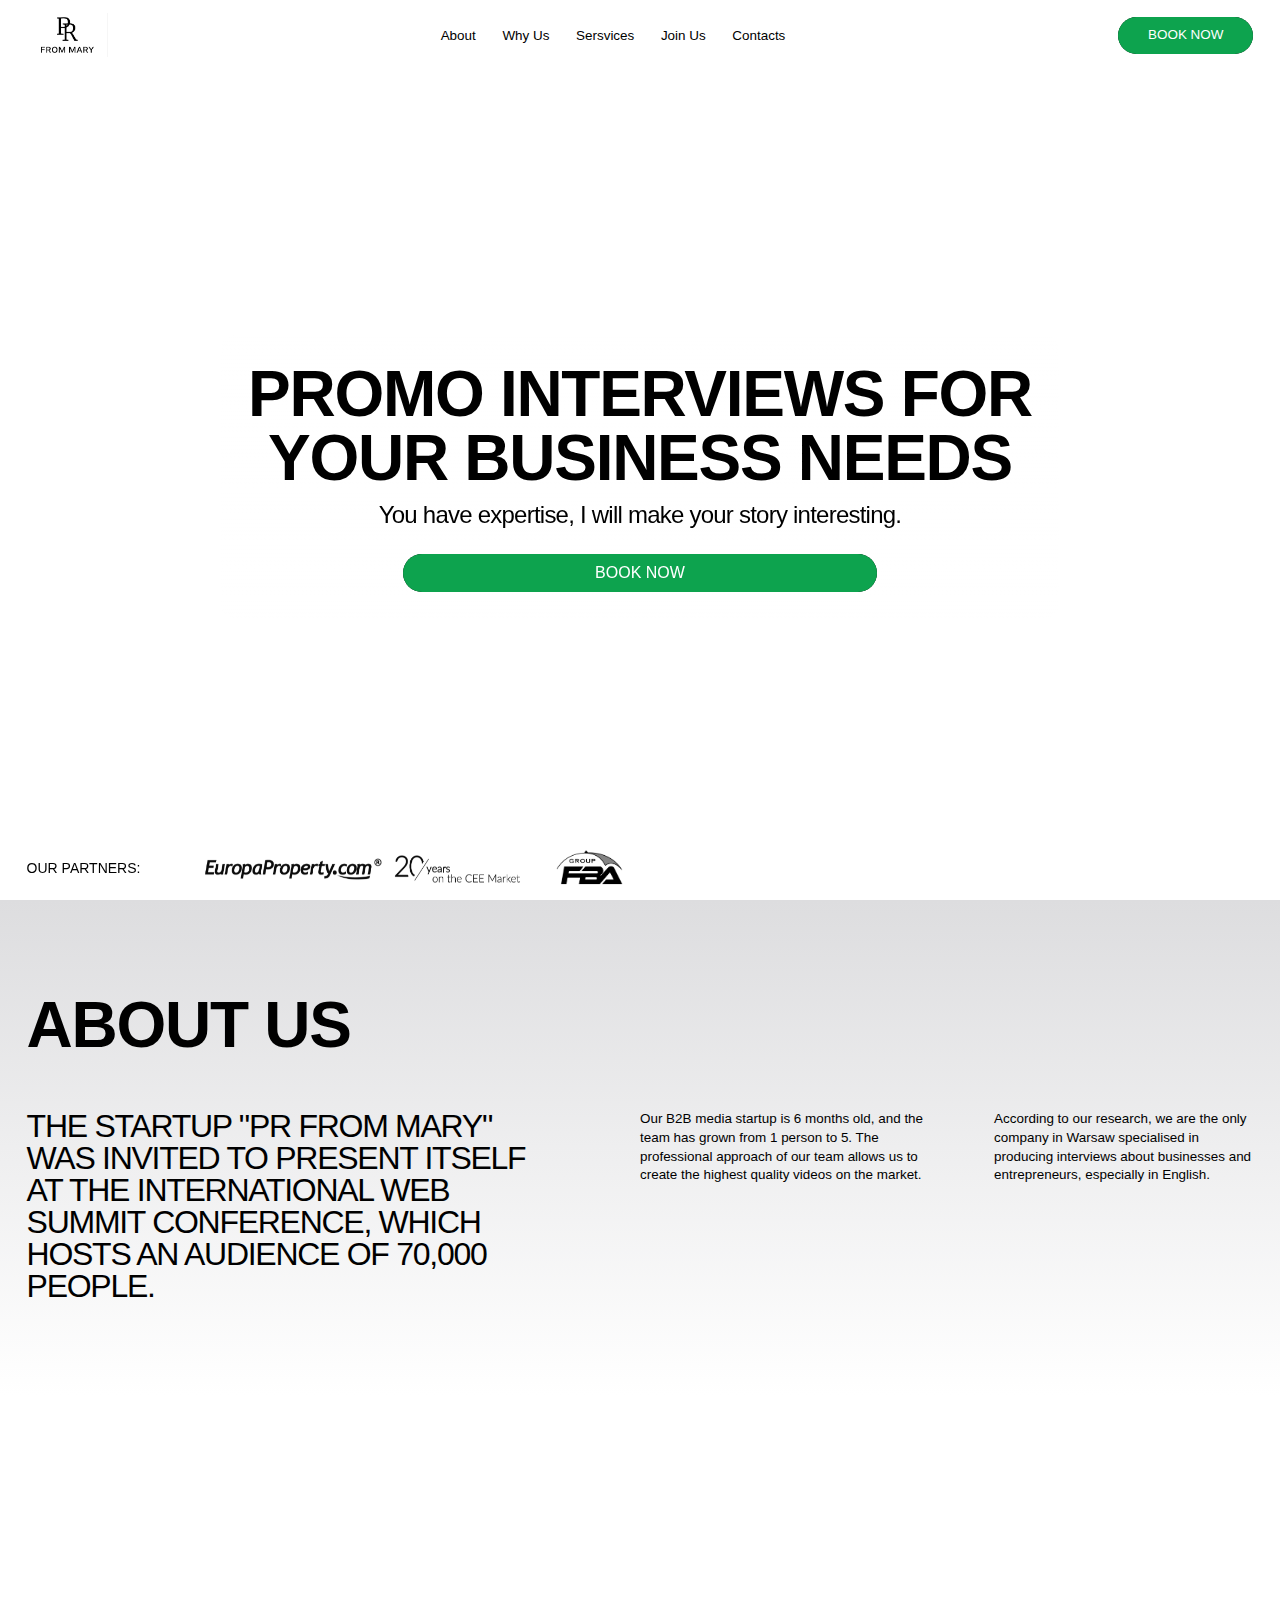
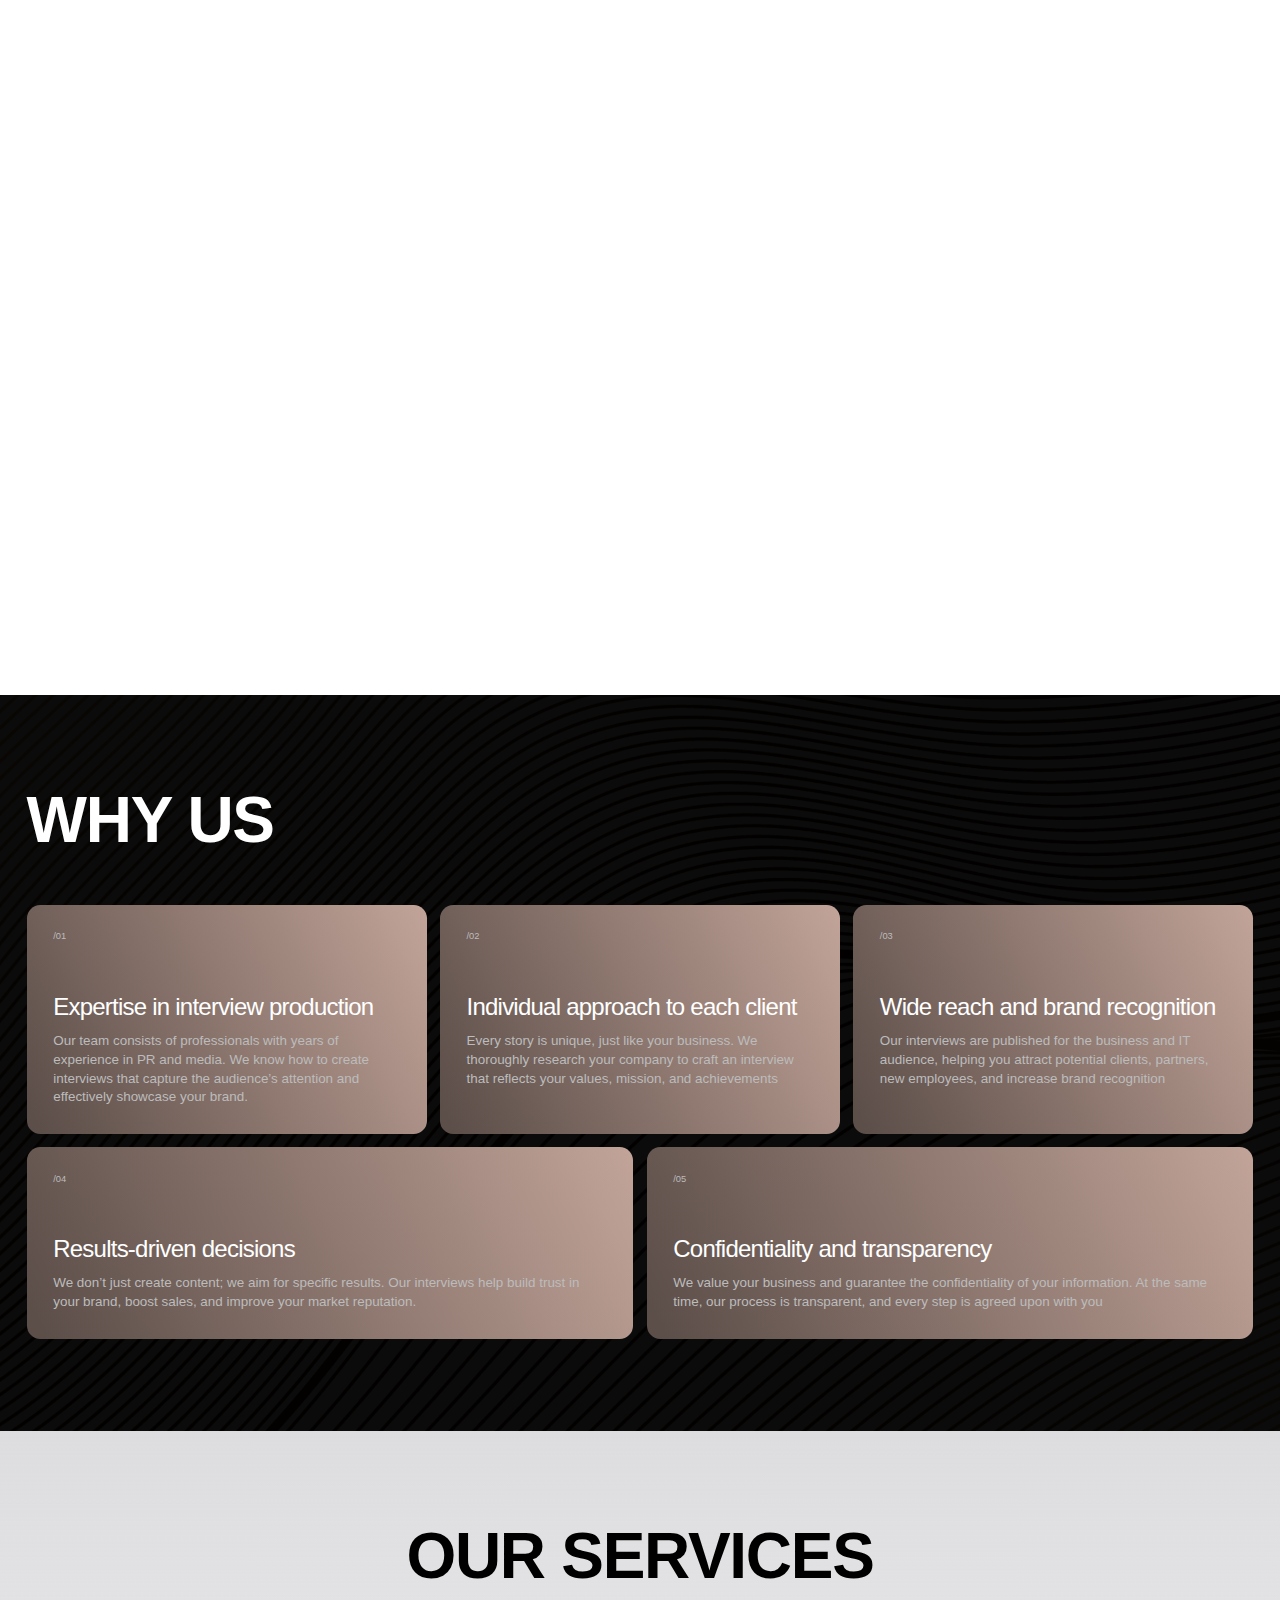
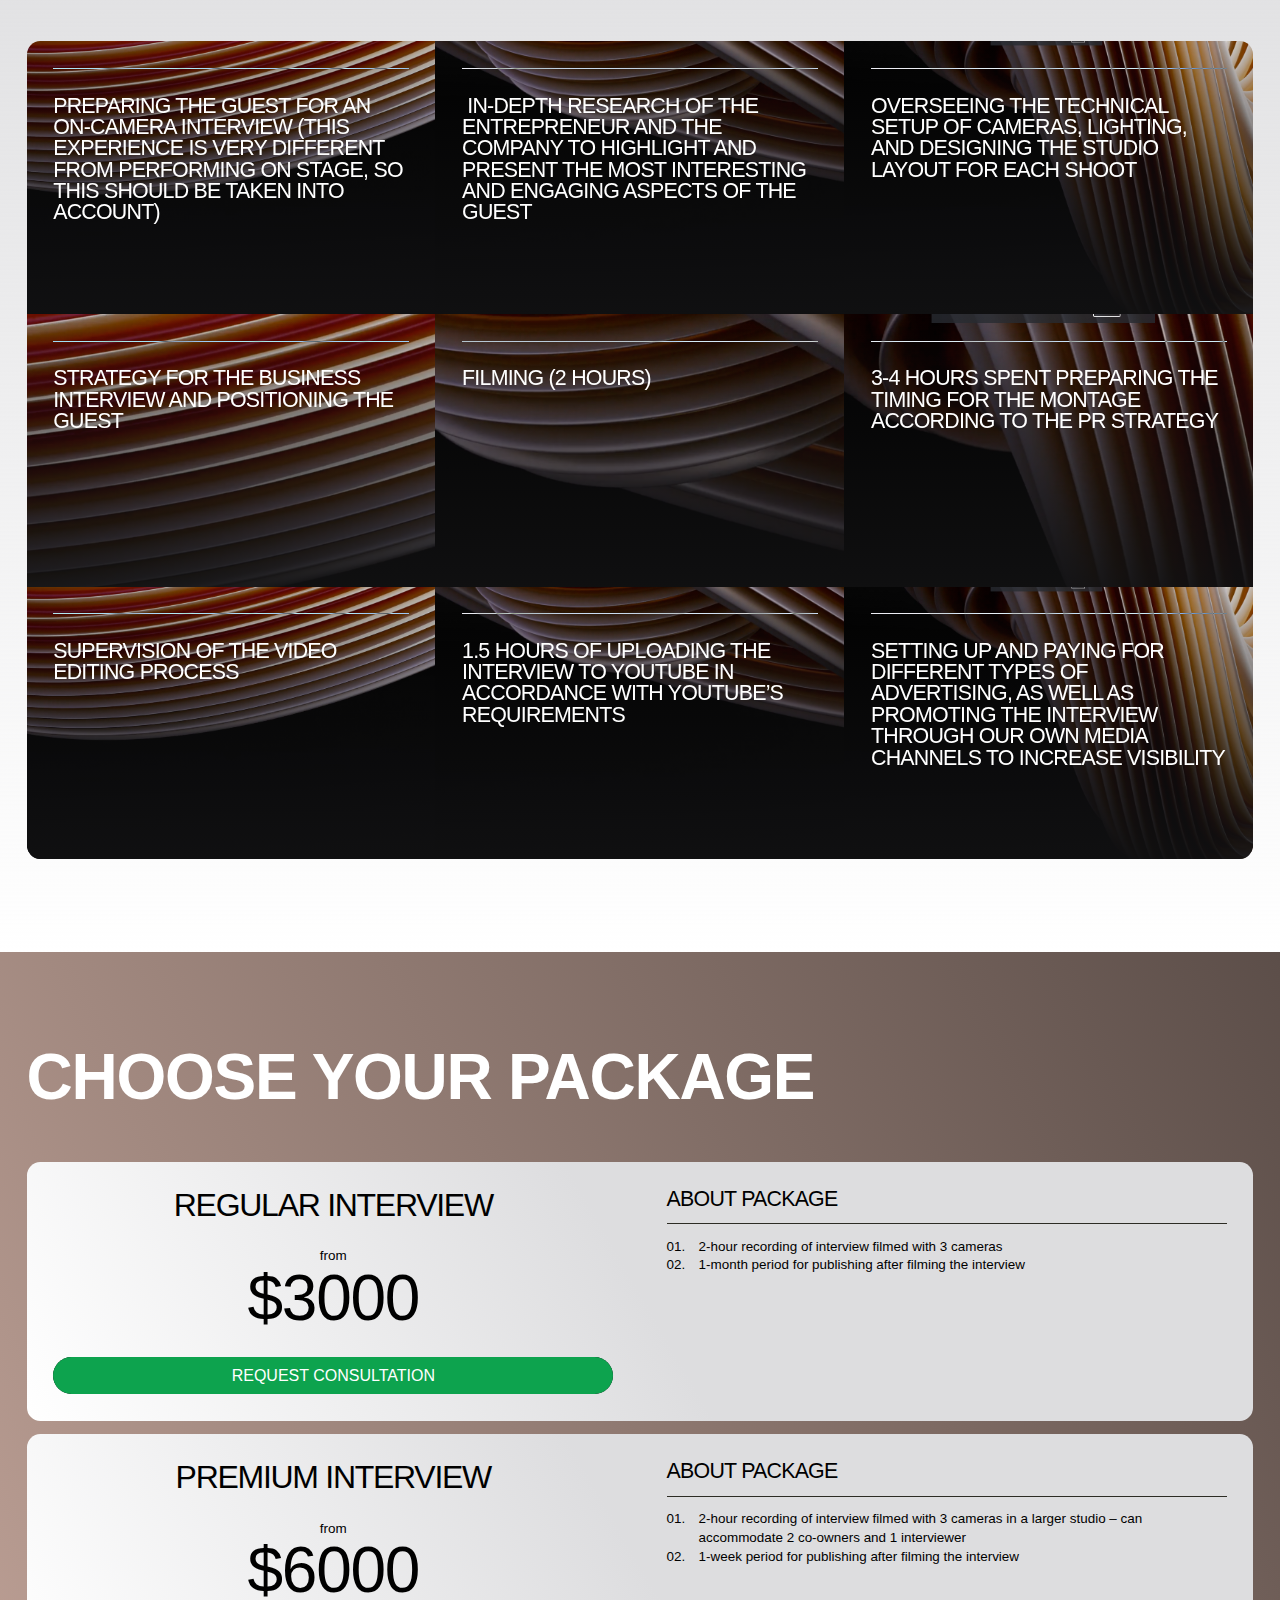
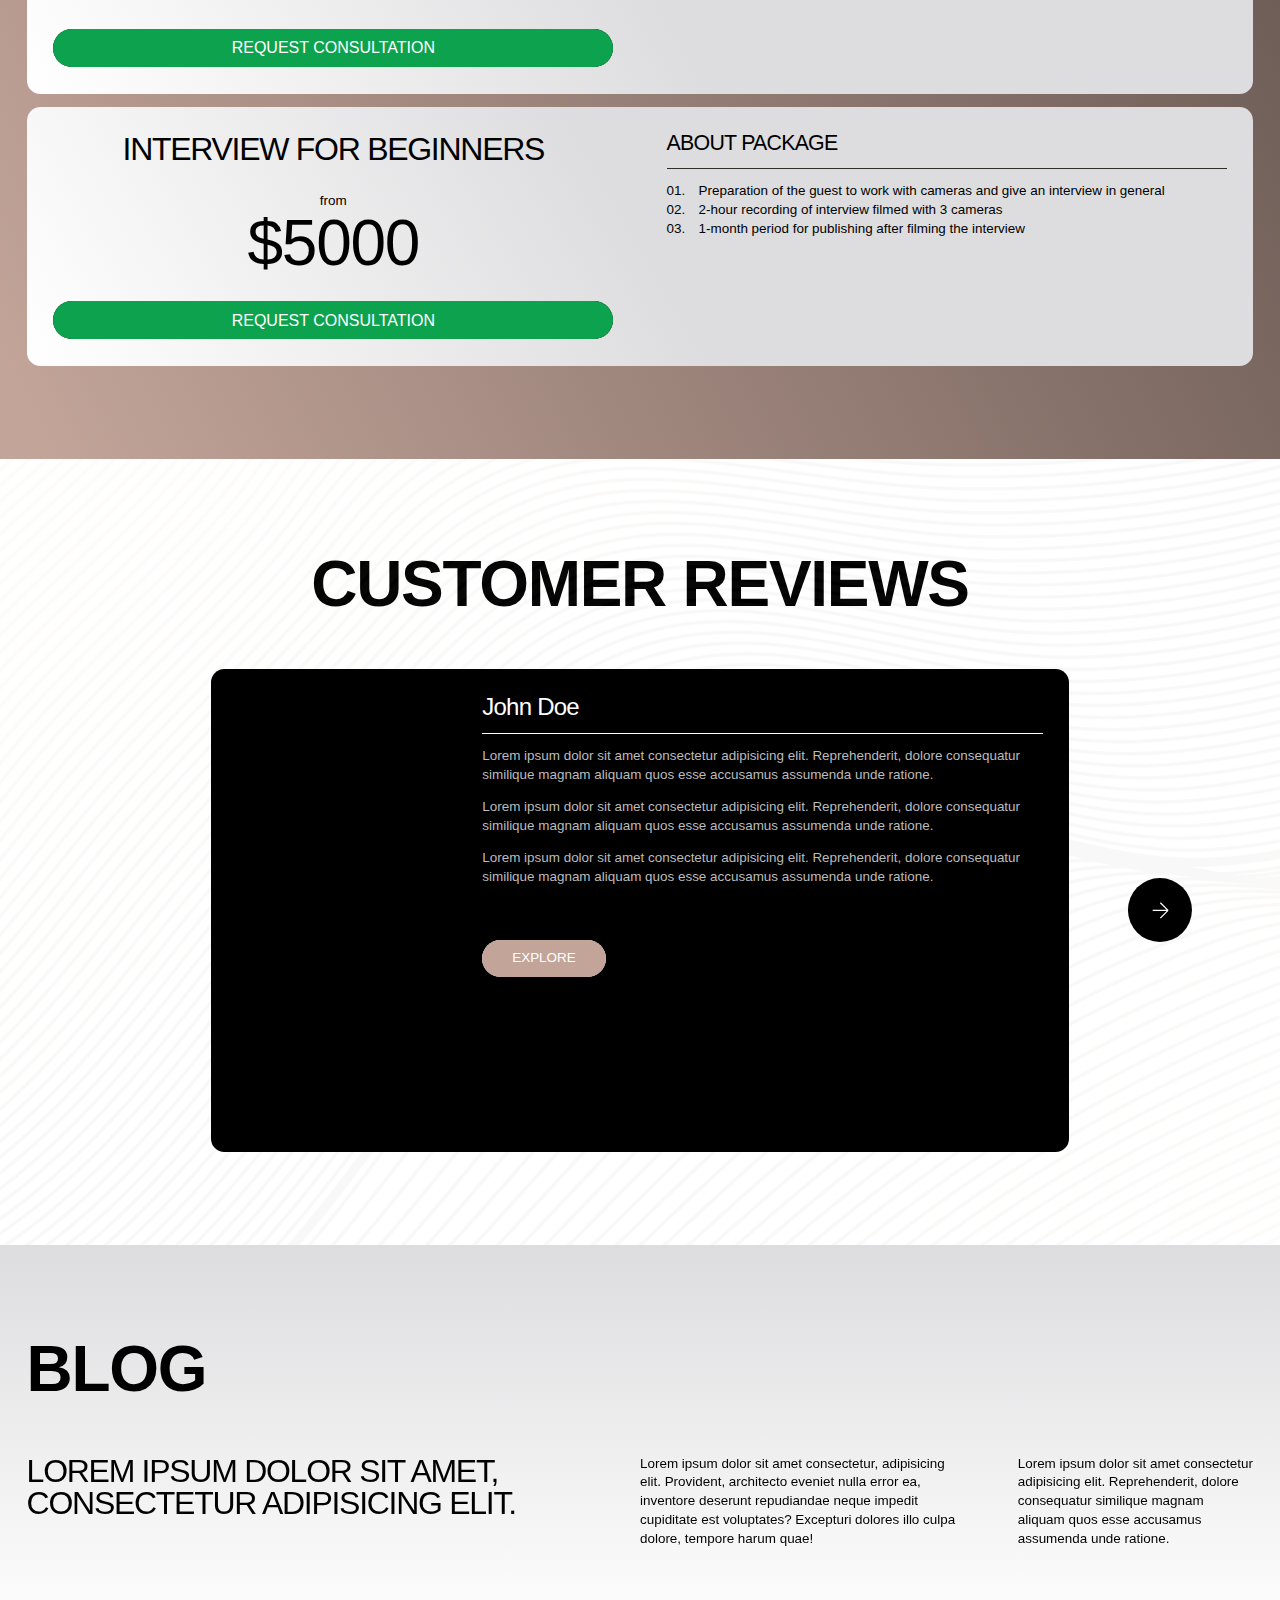
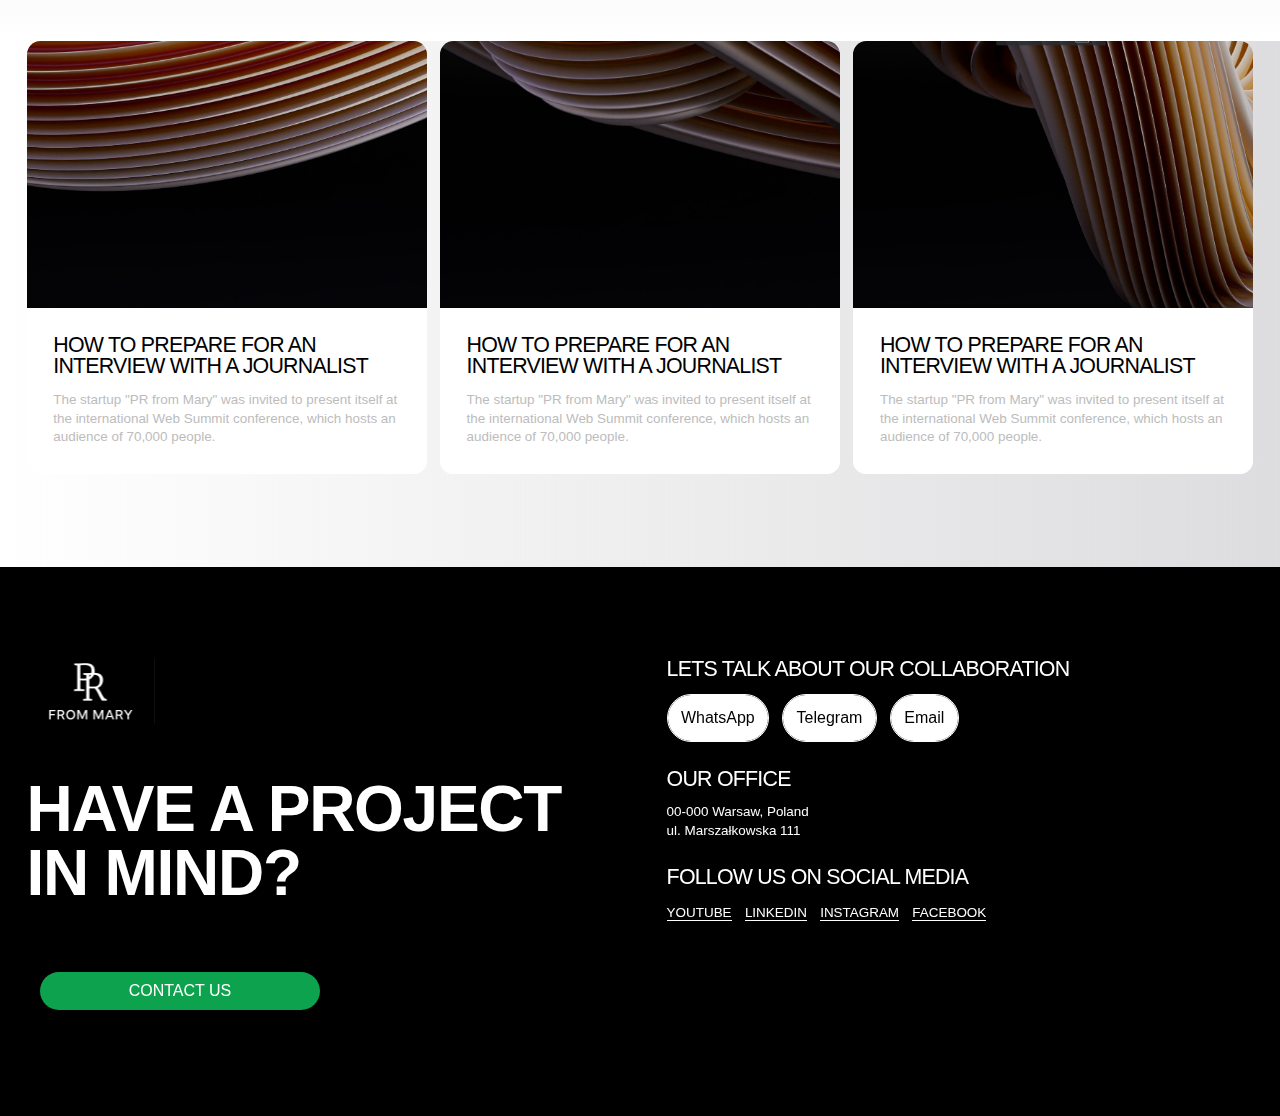
==== commit ef04836f: "lol" ====
--- a/index.html
+++ b/index.html
@@ -405,7 +405,7 @@
                         </div>
                         <div class="hero-intro">
                             <div class="hero-intro-title-wrap" parallax-block-hero data-speed="2">
-                                <h1 class="text-96 text-black">PROMO INTERVIEWS FOR </br> YOUR BUSINESS NEEDS</h1><span class="text-36 text-black">You have an expertise, I will make your story interesting.</span>
+                                <h1 class="text-96 text-black">PROMO INTERVIEWS FOR </br> YOUR BUSINESS NEEDS</h1><span class="text-36 text-black">You have expertise, I will make your story interesting.</span>
                             </div>
                             <div class="hero-intro-btn-wrap">
                                 <button class="button button--mimas button--green button--l"> <span class="text-24 text-white">BOOK NOW</span></button>
